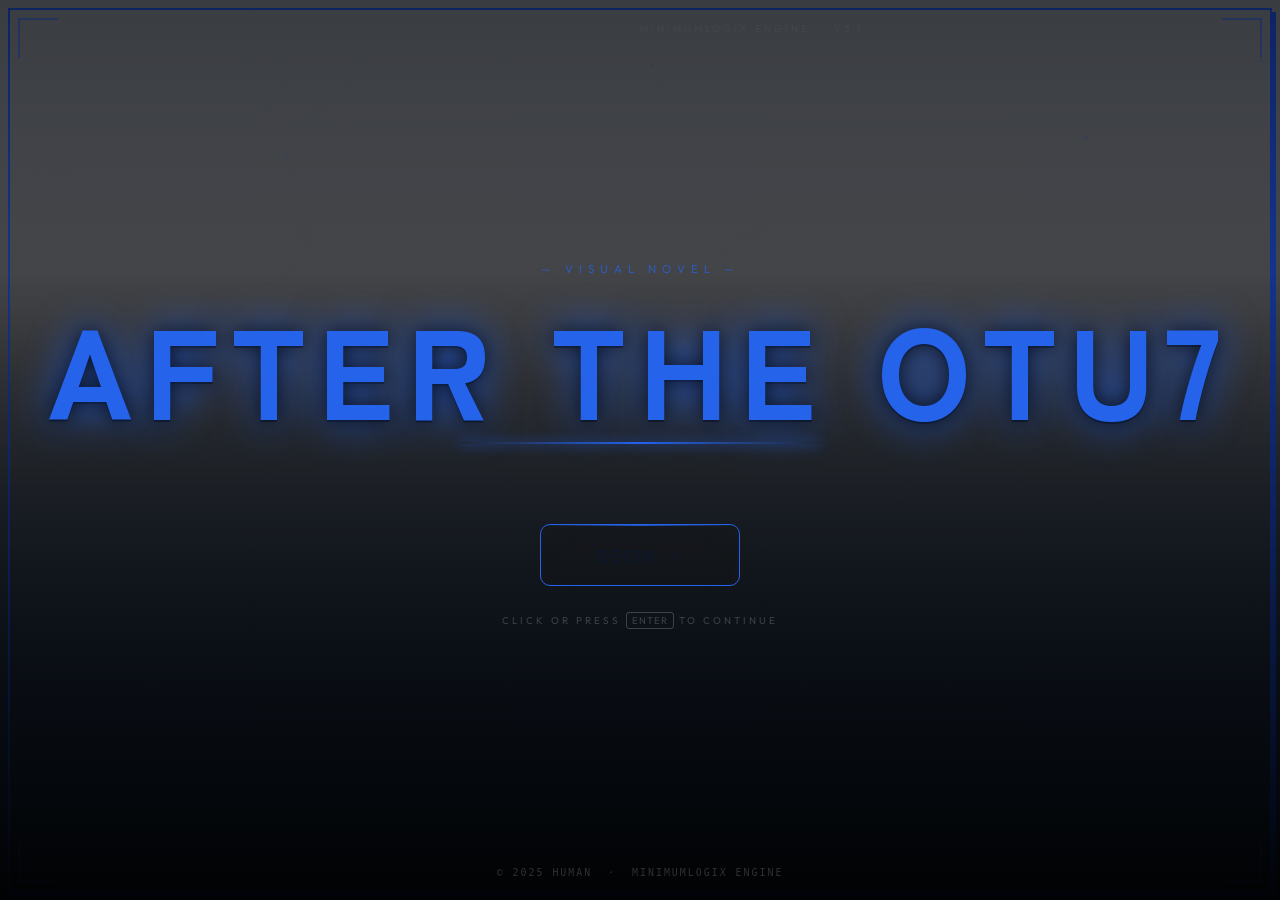
==== index.html @ 7bd54637 "feat: implement ChapterManager for automated scene transitions, theme-aware animations, and asset ca" ====
<!DOCTYPE html>
<html lang="en">

<head>
    <meta charset="UTF-8">
    <meta name="viewport" content="width=device-width, initial-scale=1.0">
    <title>VN Story Engine</title>
    <meta name="description" content="A premium visual novel engine with cinematic storytelling.">
    <link rel="stylesheet" href="css/basestyle.css">
    <link rel="stylesheet" href="css/anime1.css" id="themeStylesheet">
</head>

<body>
    <!-- LOADING SCREEN -->
    <div id="loadingScreen" class="screen loading-screen">
        <!-- Ambient canvas for particles -->
        <canvas id="startParticleCanvas" class="start-particle-canvas"></canvas>

        <!-- Corner brackets decoration -->
        <div class="screen-corner screen-corner--tl"></div>
        <div class="screen-corner screen-corner--tr"></div>
        <div class="screen-corner screen-corner--bl"></div>
        <div class="screen-corner screen-corner--br"></div>

        <!-- Engine version badge -->
        <div class="engine-badge">MINIMUMLOGIX ENGINE &nbsp;·&nbsp; v3.1</div>

        <!-- LOADING STATE -->
        <div class="loader-content" id="loaderContent">
            <div class="loader-logo">
                <svg class="loader-logo-svg" viewBox="0 0 60 60" fill="none" xmlns="http://www.w3.org/2000/svg">
                    <polygon points="30,4 56,18 56,42 30,56 4,42 4,18" stroke="currentColor" stroke-width="1.5" fill="none"/>
                    <polygon points="30,14 46,23 46,37 30,46 14,37 14,23" stroke="currentColor" stroke-width="1" fill="none" opacity="0.4"/>
                    <circle cx="30" cy="30" r="6" fill="currentColor" opacity="0.7"/>
                </svg>
            </div>
            <div class="loader-title" data-text="INITIALIZING">INITIALIZING</div>
            <div class="loader-bar-track">
                <div id="loaderBarFill" class="loader-bar-fill"></div>
            </div>
            <div class="loader-info">
                <span id="loaderPercent" class="loader-percent">0%</span>
                <span id="loaderStatus" class="loader-status">Connecting...</span>
            </div>
        </div>

        <!-- START STATE -->
        <div class="start-content" id="startContent" style="display:none;">
            <div class="start-eyebrow" id="startEyebrow">— VISUAL NOVEL —</div>
            <div class="start-titles">
                <h1 class="start-main-title" id="startMainTitle">STORY TITLE</h1>
                <div class="start-title-deco"></div>
                <h2 class="start-sub-title" id="startSubTitle">STORY SUBTITLE</h2>
            </div>
            <button id="startGameBtn" class="start-btn" aria-label="Start the story">
                <span class="start-btn-text">BEGIN</span>
                <span class="start-btn-arrow">›</span>
            </button>
            <p class="start-hint">CLICK OR PRESS <kbd>ENTER</kbd> TO CONTINUE</p>
            <div class="start-footer">
                <span>© 2025 HUMAN &nbsp;·&nbsp; Minimumlogix Engine</span>
            </div>
        </div>
    </div>


    <!-- MENU ICON -->
    <div id="menuIcon" class="menu-icon">
        <svg xmlns="http://www.w3.org/2000/svg" width="24" height="24" viewBox="0 0 24 24" fill="none"
            stroke="currentColor" stroke-width="2" stroke-linecap="square" stroke-linejoin="miter">
            <rect x="3" y="5"  width="18" height="2" />
            <rect x="3" y="11" width="14" height="2" />
            <rect x="3" y="17" width="10" height="2" />
        </svg>
    </div>

    <!-- MUTE ICON -->
    <div id="muteIcon" class="mute-icon" title="Toggle Pause/Play Audio">
        <svg id="muteIconSvg" xmlns="http://www.w3.org/2000/svg" width="24" height="24" viewBox="0 0 24 24" fill="none"
            stroke="currentColor" stroke-width="2" stroke-linecap="round" stroke-linejoin="round">
            <!-- Speaker body -->
            <polygon points="11 5 6 9 2 9 2 15 6 15 11 19 11 5"/>
            <!-- Sound waves (shown when unmuted) -->
            <g id="soundWaves">
                <path d="M15.54 8.46a5 5 0 0 1 0 7.07"/>
                <path d="M19.07 4.93a10 10 0 0 1 0 14.14"/>
            </g>
            <!-- Mute X (hidden by default) -->
            <g id="muteX" style="display:none">
                <line x1="23" y1="9" x2="17" y2="15"/>
                <line x1="17" y1="9" x2="23" y2="15"/>
            </g>
        </svg>
    </div>

    <!-- MENU OVERLAY -->
    <div class="overlay" id="menuOverlay">
        <div class="overlay-content menu-panel">
            <div class="overlay-header">
                <span data-text="MENU">MENU</span>
                <button class="close-btn" data-close="menuOverlay">
                    <svg xmlns="http://www.w3.org/2000/svg" width="20" height="20" viewBox="0 0 24 24" fill="none"
                        stroke="currentColor" stroke-width="2" stroke-linecap="square" stroke-linejoin="miter">
                        <line x1="5" y1="5" x2="19" y2="19" />
                        <line x1="19" y1="5" x2="5" y2="19" />
                    </svg>
                </button>
            </div>
            <div class="menu-buttons">
                <button id="settingsBtn" class="menu-btn">
                    <svg xmlns="http://www.w3.org/2000/svg" width="20" height="20" viewBox="0 0 24 24" fill="none"
                        stroke="currentColor" stroke-width="2" stroke-linecap="square" stroke-linejoin="miter">
                        <polygon points="12 3 20 7.5 20 16.5 12 21 4 16.5 4 7.5 12 3" />
                        <circle cx="12" cy="12" r="2" />
                    </svg>
                    <span>Settings</span>
                </button>

                <button id="fullscreenBtn" class="menu-btn">
                    <svg xmlns="http://www.w3.org/2000/svg" width="20" height="20" viewBox="0 0 24 24" fill="none"
                        stroke="currentColor" stroke-width="2" stroke-linecap="square" stroke-linejoin="miter">
                        <polyline points="8 4 4 4 4 8" />
                        <polyline points="16 4 20 4 20 8" />
                        <polyline points="8 20 4 20 4 16" />
                        <polyline points="16 20 20 20 20 16" />
                    </svg>
                    <span>Fullscreen</span>
                </button>
            </div>
        </div>
    </div>

    <!-- SETTINGS OVERLAY -->
    <div class="overlay" id="settingsOverlay">
        <div class="overlay-content">
            <div class="overlay-header">
                <span data-text="SETTINGS">SETTINGS</span>
                <button class="close-btn" data-close="settingsOverlay">×</button>
            </div>
            <div class="settings-option">
                <label for="textSpeed">Text Speed:</label>
                <input type="range" id="textSpeed" min="1" max="100" value="50">
            </div>
            <div class="settings-option">
                <label for="autoSpeed">Auto Speed:</label>
                <input type="range" id="autoSpeed" min="1" max="100" value="50">
            </div>
            <div class="settings-option">
                <label for="sfxVolume">SFX Volume:</label>
                <input type="range" id="sfxVolume" min="0" max="100" value="50">
            </div>
            <div class="settings-option">
                <label for="bgmVolume">Music Volume:</label>
                <input type="range" id="bgmVolume" min="0" max="100" value="40">
            </div>
            <div class="settings-option">
                <label for="typingSfxVolume">Typing SFX Volume:</label>
                <input type="range" id="typingSfxVolume" min="0" max="100" value="20">
            </div>
        </div>
    </div>

    <!-- STORY SCREEN -->
    <div class="screen story-container" id="storyScreen" style="display:none;">
        <div id="characterSpriteContainer"></div>

        <!-- CHAPTER TRANSITION OVERLAY -->
        <div id="chapterTransition" class="chapter-transition" style="display:none;"></div>

        <!-- PERSISTENT EFFECT LAYER (Between characters and dialogue) -->
        <div id="persistentEffectLayer" class="persistent-effect-layer"></div>

        <div id="effectOverlay" class="effect-overlay"></div>

        <!-- DIALOGUE CONTAINER -->
        <div class="dialogue-container">
            <div class="dialogue-header">
                <span id="characterName" data-text="NETRUNNER">NETRUNNER</span>
            </div>
            <div class="dialogue-content">
                <p id="typedText"></p>
            </div>
            <div class="dialogue-options" id="dialogueOptions"></div>
        </div>
    </div>

    <!-- OVERLAY CONTAINER -->
    <div id="overlayContainer" class="overlay-container">
        <div class="overlay-content">
            <div class="overlay-header">
                <span id="overlayTitle">Overlay Title</span>
                <button id="closeOverlay" class="close-btn">&times;</button>
            </div>
            <iframe id="overlayFrame"></iframe>
        </div>
    </div>

    <!-- END SCREEN -->
    <div class="screen end-container" id="endScreen" style="display:none;">
        <div class="glass-panel end-glass-panel">
            <h1 class="end-message">The End</h1>
            <p class="end-subtext">What will you do next?</p>
            <div class="end-options" id="endOptions"></div>
        </div>
    </div>



    <!-- SCRIPTS -->
    <script src="js/particles.js"></script>
    <script src="js/effects.js"></script>
    <script src="js/audio.js"></script>
    <script src="js/screen.js"></script>
    <script src="js/script.js"></script>
</body>

</html>
---- css/basestyle.css ----
/* ============================================================
   basestyle.css — LVNE Structural Foundation (v3.1 Enhanced)
   ============================================================
   Layout, positioning, sizing, responsive rules only.
   Visual styling lives in theme CSS files.
   ============================================================ */

/* ── Fallback defaults ── */
:root {
    --font-primary: Arial, sans-serif;
    --font-display: Georgia, serif;
    --color-bg: #222;
    --color-surface: rgba(30, 30, 30, 0.9);
    --color-text: #ddd;
    --color-accent: #6cf;
    --color-accent-alt: #f6c;
    --color-border: #6cf;
    --color-overlay-bg: rgba(0, 0, 0, 0.7);
    --radius-sm: 4px;
    --radius-md: 8px;
    --radius-lg: 16px;
    --transition-speed: 0.3s;
}

/* ── Reset & Global ── */
*,
*::before,
*::after {
    box-sizing: border-box;
}

body,
html {
    margin: 0;
    padding: 0;
    height: 100%;
    font-family: var(--font-primary);
    overflow: hidden;
    background-color: var(--color-bg);
    color: var(--color-text);
    /* AAA text rendering */
    -webkit-font-smoothing: antialiased;
    -moz-osx-font-smoothing: grayscale;
    text-rendering: optimizeLegibility;
}

/* ── Custom Scrollbar ── */
::-webkit-scrollbar {
    width: 4px;
    height: 4px;
}

::-webkit-scrollbar-track {
    background: transparent;
}

::-webkit-scrollbar-thumb {
    background: var(--color-border);
    border-radius: 100px;
    opacity: 0.5;
}

::-webkit-scrollbar-thumb:hover {
    opacity: 1;
}

/* ── Global Keyframe Animations ── */
@keyframes fadeIn {
    from { opacity: 0; }
    to   { opacity: 1; }
}

@keyframes fadeOut {
    from { opacity: 1; }
    to   { opacity: 0; }
}

@keyframes slideUp {
    from { opacity: 0; transform: translateY(20px); }
    to   { opacity: 1; transform: translateY(0); }
}

/* ── Screen System ── */
.screen {
    position: absolute;
    top: 0;
    left: 0;
    width: 100%;
    height: 100%;
    display: none;
}

/* ── Home Screen ── */
.home-container {
    display: flex;
    flex-direction: column;
    justify-content: center;
    align-items: center;
    background-size: cover;
    background-position: center;
    position: relative;
}

.glass-overlay {
    position: absolute;
    top: 0;
    left: 0;
    width: 100%;
    height: 100%;
}

.content {
    position: relative;
    z-index: 1;
    text-align: center;
}

h1 {
    font-family: var(--font-display);
    font-size: 3rem;
    margin-bottom: 2rem;
    color: var(--color-accent);
}

/* ── Buttons ── */
.button {
    font-family: var(--font-display);
    font-size: 1.5rem;
    padding: 1rem 2rem;
    margin: 1rem;
    background-color: var(--color-surface);
    color: var(--color-text);
    border: 2px solid var(--color-border);
    border-radius: var(--radius-sm);
    cursor: pointer;
    transition: all var(--transition-speed) ease;
    position: relative;
    overflow: hidden;
    will-change: transform, box-shadow;
}

.button:hover {
    opacity: 0.9;
}

.home-menu {
    display: flex;
    flex-direction: row;
    align-items: center;
    justify-content: center;
    gap: 2rem;
    margin-top: 2rem;
}

/* ── UI Icons (Menu & Mute) ── */
.menu-icon,
.mute-icon {
    position: fixed;
    top: 10px;
    cursor: pointer;
    z-index: 1000;
    padding: 6px;
    border-radius: var(--radius-sm);
    color: var(--color-accent);
    transition: all var(--transition-speed) ease;
    will-change: transform;
    display: flex;
    align-items: center;
    justify-content: center;
    line-height: 0;
}

.menu-icon { left: 10px; }
.mute-icon { right: 10px; }

.mute-icon.muted {
    opacity: 0.5;
}

/* ── Overlays ── */
.overlay {
    position: absolute;
    top: 0;
    left: 0;
    width: 100%;
    height: 100%;
    background-color: var(--color-overlay-bg);
    display: none;
    justify-content: center;
    align-items: center;
    z-index: 2000;
}

.overlay-content {
    position: relative;
    padding: 20px;
    width: 80%;
    height: 80%;
    margin: 5% auto;
    background-color: var(--color-surface);
    border-radius: var(--radius-md);
    overflow: hidden;
    will-change: transform;
}

.overlay-header {
    background-color: var(--color-surface);
    color: var(--color-accent);
    padding: 10px;
    font-family: var(--font-display);
    font-size: 18px;
    font-weight: bold;
    display: flex;
    justify-content: space-between;
    align-items: center;
}

.close-btn {
    background: none;
    border: none;
    font-size: 24px;
    cursor: pointer;
    color: var(--color-accent);
    transition: all var(--transition-speed) ease;
    will-change: transform;
}

/* ── Settings Controls ── */
.settings-option {
    margin-bottom: 15px;
}

.settings-option label {
    display: block;
    margin-bottom: 5px;
    color: var(--color-text);
    font-family: var(--font-display);
}

input[type="range"] {
    width: 100%;
    height: 10px;
    background: var(--color-surface);
    outline: none;
    border: 1px solid var(--color-border);
    border-radius: var(--radius-sm);
    cursor: pointer;
}

/* ── Character Sprites ── */
#characterSpriteContainer {
    position: absolute;
    top: 0;
    left: 0;
    width: 100%;
    height: 100%;
    clip-path: inset(0 0 calc(37% - 10px) 0);
    z-index: 1;
    pointer-events: none;
}

/* ── Multi-Sprite Mode Group ── */
#characterSpriteContainer.multi-sprite-mode {
    display: flex;
    flex-direction: row;
    justify-content: center;
    align-items: flex-end;
    padding-bottom: 30vh; /* Mimics absolute bottom 30% */
    gap: 3vw;
    box-sizing: border-box;
}

#characterSpriteContainer.multi-sprite-mode .character-sprite {
    position: relative;
    bottom: auto;
    left: auto;
    right: auto;
    transform: none; /* override specific positioned styles */
    max-height: 60vh;
    animation: multiSpriteFadeIn 0.6s cubic-bezier(0.2, 0.8, 0.2, 1) forwards;
}

@keyframes multiSpriteFadeIn {
    from {
        opacity: 0;
        transform: translateY(30px);
    }
    to {
        opacity: 1;
        transform: translateY(0);
    }
}

@media (max-width: 768px) {
    #characterSpriteContainer.multi-sprite-mode {
        flex-direction: column;
        justify-content: flex-end;
        align-items: center;
        gap: 0;
        padding-bottom: 32vh;
    }
    #characterSpriteContainer.multi-sprite-mode .character-sprite {
        max-height: 40vh;
        margin-top: -15vh; /* Reactive staggered vertical stack */
        filter: drop-shadow(0 10px 15px rgba(0,0,0,0.5));
    }
    #characterSpriteContainer.multi-sprite-mode .character-sprite:first-child {
        margin-top: 0;
    }
}

.character-sprite {
    position: absolute;
    bottom: 30%;
    max-height: 65%;
    min-height: 45%;
    display: none;
    opacity: 0;
    transition: opacity 0.5s ease-in-out;
    will-change: transform, opacity;
    /* GPU-accelerated compositing */
    transform: translateZ(0);
    backface-visibility: hidden;
}

.character-sprite.active {
    opacity: 1;
}

.left-sprite {
    left: clamp(3%, 4vw, 6%);
    right: auto;
    transform: none;
}

.left-sprite.active {
    animation: slideInLeft 0.5s ease-out;
}

.right-sprite {
    right: clamp(3%, 4vw, 6%);
    left: auto;
    transform: none;
}

.right-sprite.active {
    animation: slideInRight 0.5s ease-out;
}

.center-sprite,
.middle-sprite {
    left: 50%;
    right: auto;
    transform: translateX(-50%);
}

.center-sprite.active,
.middle-sprite.active {
    animation: slideInCenter 0.5s ease-out;
}

/* ── Story Screen ── */
.story-container {
    position: relative;
    z-index: 2;
}

/* ── Dialogue System ── */
.dialogue-container {
    display: flex;
    flex-direction: column;
    justify-content: space-between;
    width: 98%;
    height: 35%;
    position: fixed;
    bottom: 2%;
    left: 50%;
    transform: translateX(-50%);
    z-index: 3;
    background-color: var(--color-surface);
    border: 2px solid var(--color-border);
    border-radius: var(--radius-md);
    overflow: hidden;
    padding-bottom: 8px;
    will-change: transform;
}

.dialogue-header {
    background-color: var(--color-surface);
    color: var(--color-accent);
    padding: 10px;
    font-family: var(--font-display);
    font-size: 18px;
    font-weight: bold;
    display: flex;
    justify-content: space-between;
    align-items: center;
}

.dialogue-content {
    flex: 1;
    padding: 15px 20px 25px;
    color: var(--color-text);
    font-size: clamp(14px, 4vw, 18px);
    line-height: 1.6;
    overflow-y: auto;
}

#typedText {
    margin: 0;
}

.dialogue-options {
    display: grid;
    grid-template-columns: 1fr auto 1fr;
    align-items: center;
    gap: 10px;
    padding: 6px 16px 12px;
    margin-top: auto;
}

/* ── SVG Navigation Controls ── */
.nav-icon-btn {
    display: flex;
    justify-content: center;
    align-items: center;
    width: 48px;
    height: 48px;
    cursor: pointer;
    background: transparent;
    border: none;
    position: relative;
    padding: 0;
    transition: all var(--transition-speed) ease;
    will-change: transform, opacity;
}

.nav-icon-btn.nav-back { justify-self: start; }
.nav-icon-btn.nav-next-skip { justify-self: end; }

.nav-icon-btn:disabled, .auto-btn:disabled {
    opacity: 0.35 !important;
    pointer-events: none;
    cursor: default;
    color: inherit;
    border-color: inherit;
}

.nav-icon-btn svg {
    width: 24px;
    height: 24px;
    transition: all 0.3s ease;
    flex-shrink: 0;
}

.icon-layer {
    position: absolute;
    inset: 0;
    display: flex;
    justify-content: center;
    align-items: center;
    transition: opacity 0.3s ease, transform 0.3s ease;
}

/* Skip/Next Morphing State */
.show-skip .icon-next { opacity: 0; transform: scale(0.8) translateX(10px); }
.show-skip .icon-skip { opacity: 1; transform: scale(1) translateX(0); }
.show-next .icon-next { opacity: 1; transform: scale(1) translateX(0); }
.show-next .icon-skip { opacity: 0; transform: scale(0.8) translateX(-10px); }

/* Center Auto Button */
.auto-btn {
    justify-self: center;
    font-family: var(--font-display);
    font-size: 0.75rem;
    font-weight: bold;
    padding: 8px 16px;
    border-radius: 100px;
    cursor: pointer;
    background: var(--color-surface);
    color: var(--color-text);
    border: 1px solid var(--color-border);
    transition: all var(--transition-speed) ease;
    will-change: transform;
}



/* ── Effect Overlays ── */
.effect-overlay {
    position: fixed;
    top: 0;
    left: 0;
    width: 100%;
    height: 100%;
    pointer-events: none;
    z-index: 1000;
    display: none;
}

.overlay-container {
    display: none;
    position: fixed;
    top: 0;
    left: 0;
    width: 100vw;
    height: 100vh;
    background-color: rgba(0, 0, 0, 0.7);
    z-index: 9999;
}

#overlayFrame {
    width: 100%;
    height: calc(100% - 40px);
    border: none;
}

/* ── End Screen ── */
.end-container {
    display: flex;
    justify-content: center;
    align-items: center;
    background-color: var(--color-bg);
}

.end-glass-panel {
    background: var(--glass-bg, rgba(255, 255, 255, 0.05));
    backdrop-filter: blur(16px);
    -webkit-backdrop-filter: blur(16px);
    border: 1px solid var(--glass-border, rgba(255, 255, 255, 0.1));
    border-radius: var(--radius-lg);
    padding: 3rem 4rem;
    text-align: center;
    box-shadow: 0 20px 40px rgba(0, 0, 0, 0.4);
    max-width: 90%;
    animation: fadeIn 1s ease-out;
    will-change: transform, opacity;
}

.end-message {
    font-family: var(--font-display);
    font-size: 3rem;
    margin: 0 0 0.5rem 0;
    color: var(--color-accent);
}

.end-subtext {
    font-size: 1.1rem;
    opacity: 0.7;
    margin-bottom: 2.5rem;
}

.end-options {
    display: flex;
    flex-wrap: wrap;
    gap: 1rem;
    justify-content: center;
}

/* ── Chapter Transition ── Professional Implementation ── */
.chapter-transition {
    position: fixed;
    top: 0;
    left: 0;
    width: 100%;
    height: 100%;
    background: var(--color-overlay-bg);
    display: flex;
    align-items: center;
    justify-content: center;
    z-index: 1000;
    opacity: 0;
    pointer-events: none;
}

.chapter-transition.active {
    pointer-events: auto;
}

.chapter-transition-content {
    text-align: center;
    will-change: transform, opacity;
}

.chapter-number {
    font-family: var(--font-display);
    font-size: 5rem;
    font-weight: 900;
    color: var(--color-accent);
    text-shadow: 
        0 0 20px var(--color-accent),
        0 0 40px rgba(108, 204, 255, 0.3);
    margin: 0;
    opacity: 0;
    transform: scale(0.5) translateY(20px);
    animation: chapterNumberEntry 0.6s cubic-bezier(0.34, 1.56, 0.64, 1) 0.2s forwards;
}

.chapter-title {
    font-family: var(--font-display);
    font-size: 2.5rem;
    font-weight: 700;
    color: var(--color-text);
    text-transform: uppercase;
    letter-spacing: 4px;
    margin: 0.5rem 0 0 0;
    opacity: 0;
    transform: translateY(20px);
    animation: chapterTitleEntry 0.6s cubic-bezier(0.34, 1.56, 0.64, 1) 0.4s forwards;
}

.chapter-divider {
    width: 200px;
    height: 2px;
    background: linear-gradient(90deg, transparent, var(--color-accent), transparent);
    margin: 1rem auto 0;
    opacity: 0;
    animation: chapterDividerEntry 0.8s ease-out 0.6s forwards;
}

/* ── Transition Animations ── */
.chapter-transition.fade-in {
    animation: transitionFadeIn 0.8s ease-out forwards;
}

.chapter-transition.fade-out {
    animation: transitionFadeOut 0.8s ease-in forwards;
}

@keyframes transitionFadeIn {
    from {
        opacity: 0;
        backdrop-filter: blur(0px);
    }
    to {
        opacity: 1;
        backdrop-filter: blur(4px);
    }
}

@keyframes transitionFadeOut {
    from {
        opacity: 1;
        backdrop-filter: blur(4px);
    }
    to {
        opacity: 0;
        backdrop-filter: blur(0px);
    }
}

@keyframes chapterNumberEntry {
    from {
        opacity: 0;
        transform: scale(0.5) translateY(20px);
    }
    to {
        opacity: 1;
        transform: scale(1) translateY(0);
    }
}

@keyframes chapterTitleEntry {
    from {
        opacity: 0;
        transform: translateY(20px);
    }
    to {
        opacity: 1;
        transform: translateY(0);
    }
}

@keyframes chapterDividerEntry {
    from {
        opacity: 0;
        width: 0;
    }
    to {
        opacity: 1;
        width: 200px;
    }
}

/* ── Responsive Adjustments ── */
@keyframes slideInLeft {
    from {
        opacity: 0;
        transform: translateX(-20px);
    }
    to {
        opacity: 1;
        transform: translateX(0);
    }
}

@keyframes slideInRight {
    from {
        opacity: 0;
        transform: translateX(20px);
    }
    to {
        opacity: 1;
        transform: translateX(0);
    }
}

@keyframes slideInCenter {
    from {
        opacity: 0;
        transform: translate(-50%, 20px);
    }
    to {
        opacity: 1;
        transform: translate(-50%, 0);
    }
}

@keyframes sprite-breathe {
    0%, 100% { transform: translateY(0); }
    50%       { transform: translateY(-10px); }
}

@keyframes sprite-breathe-center {
    0%, 100% { transform: translate(-50%, 0); }
    50%       { transform: translate(-50%, -10px); }
}

/* ── Responsive ── */
@media (max-width: 768px) {
    h1 { font-size: 2rem; }

    .button {
        font-size: 1.2rem;
        padding: 0.8rem 1.6rem;
    }

    .dialogue-container {
        width: 95%;
        height: 40vh;
        bottom: 1.5%;
    }

    .dialogue-content {
        padding: 12px 15px 23px;
    }

    .dialogue-options { padding: 3px 15px 10px; }
    
    .nav-icon-btn { width: 44px; height: 44px; }
    .auto-btn { font-size: 0.7rem; padding: 6px 14px; }

    .overlay-content {
        width: 90%;
        height: 85%;
    }
}

@media (max-width: 480px) {
    h1 { font-size: 1.8rem; }

    .button {
        font-size: 1rem;
        padding: 0.6rem 1.2rem;
    }

    .home-menu { gap: 1rem; }

    .dialogue-header {
        font-size: 16px;
        padding: 8px;
    }

    .dialogue-container {
        width: 98%;
        height: 45vh;
        bottom: 1%;
    }

    .dialogue-content {
        padding: 10px 12px 20px;
    }

    .dialogue-options {
        padding: 4px 12px 8px;
    }

    .nav-icon-btn { width: 40px; height: 40px; }
    .nav-icon-btn svg { width: 22px; height: 22px; }
    .auto-btn { font-size: 0.65rem; padding: 6px 12px; }
}

@media (max-height: 480px) and (orientation: landscape) {
    h1 {
        font-size: 1.5rem;
        margin-bottom: 0.5rem;
    }

    .button {
        font-size: 0.9rem;
        padding: 0.5rem 1rem;
        margin: 0.3rem;
    }

    .home-menu {
        gap: 0.8rem;
        margin-top: 0.5rem;
    }

    .menu-icon,
    .mute-icon {
        top: 5px;
        padding: 4px;
    }
    .menu-icon { left: 5px; }
    .mute-icon { right: 5px; }

    .menu-icon svg,
    .mute-icon svg { width: 20px; height: 20px; }

    .dialogue-container {
        width: 98%;
        height: 42%;
        bottom: 2%;
    }

    .dialogue-header {
        font-size: 14px;
        padding: 4px 10px;
    }

    .dialogue-content {
        padding: 5px 12px;
        font-size: 13px;
        line-height: 1.4;
    }

    .dialogue-options {
        padding: 4px 10px 6px;
        gap: 12px;
    }
    
    .dialogue-options::-webkit-scrollbar { display: none; }
    
    .nav-icon-btn { width: 36px; height: 36px; }
    .nav-icon-btn svg { width: 18px; height: 18px; }
    .auto-btn { font-size: 0.7rem; padding: 4px 12px; }

    .overlay-content {
        width: 95%;
        height: 90%;
        margin: 2% auto;
        padding: 10px;
    }

    #characterSpriteContainer {
        clip-path: inset(0 0 calc(44% - 10px) 0);
    }
}

/* ── Particle canvas (full bleed, behind everything on loading screen) ── */
.start-particle-canvas {
    position: absolute;
    inset: 0;
    width: 100%;
    height: 100%;
    pointer-events: none;
    z-index: 0;
    opacity: 0.35;
}

/* ── Corner bracket decorations ── */
.screen-corner {
    position: absolute;
    width: 40px;
    height: 40px;
    z-index: 5;
    pointer-events: none;
    opacity: 0.6;
    transition: opacity 0.4s ease;
}

.loading-screen:hover .screen-corner { opacity: 1; }

.screen-corner--tl {
    top: 18px; left: 18px;
    border-top: 2px solid var(--color-accent);
    border-left: 2px solid var(--color-accent);
    animation: corner-fade-in 1.2s ease 0.2s both;
}
.screen-corner--tr {
    top: 18px; right: 18px;
    border-top: 2px solid var(--color-accent);
    border-right: 2px solid var(--color-accent);
    animation: corner-fade-in 1.2s ease 0.35s both;
}
.screen-corner--bl {
    bottom: 18px; left: 18px;
    border-bottom: 2px solid var(--color-accent);
    border-left: 2px solid var(--color-accent);
    animation: corner-fade-in 1.2s ease 0.5s both;
}
.screen-corner--br {
    bottom: 18px; right: 18px;
    border-bottom: 2px solid var(--color-accent);
    border-right: 2px solid var(--color-accent);
    animation: corner-fade-in 1.2s ease 0.65s both;
}

@keyframes corner-fade-in {
    from { opacity: 0; transform: scale(0.7); }
    to   { opacity: 0.6; transform: scale(1); }
}

/* ── Engine version badge (top-center) ── */
.engine-badge {
    position: absolute;
    top: 22px;
    left: 50%;
    transform: translateX(-50%);
    font-family: var(--font-primary);
    font-size: 0.62rem;
    letter-spacing: 3px;
    color: rgba(255,255,255,0.2);
    text-transform: uppercase;
    z-index: 6;
    white-space: nowrap;
    pointer-events: none;
    animation: corner-fade-in 1.4s ease 0.8s both;
}

/* ── Loader Logo (hex / hexagon SVG icon) ── */
.loader-logo {
    display: flex;
    justify-content: center;
    margin-bottom: 0.5rem;
}

.loader-logo-svg {
    width: 56px;
    height: 56px;
    color: var(--color-accent);
    filter: drop-shadow(0 0 8px var(--color-accent));
    animation: logo-spin 8s linear infinite, logo-glow-pulse 2.5s ease-in-out infinite;
}

@keyframes logo-spin {
    0%   { transform: rotate(0deg); }
    100% { transform: rotate(360deg); }
}

@keyframes logo-glow-pulse {
    0%, 100% { filter: drop-shadow(0 0 6px var(--color-accent)); }
    50%       { filter: drop-shadow(0 0 18px var(--color-accent)) drop-shadow(0 0 40px var(--color-accent-alt, rgba(246,204,0,0.3))); }
}

/* ── Cinematic Start Menu Overhaul ── */
.start-content {
    flex-direction: column;
    justify-content: center;
    align-items: center;
    width: 100%;
    height: 100%;
    position: absolute;
    top: 0;
    left: 0;
    background: linear-gradient(
        to top,
        rgba(0,0,0,0.97) 0%,
        rgba(0,0,0,0.6) 40%,
        rgba(0,0,0,0.35) 70%,
        rgba(0,0,0,0.55) 100%
    );
    z-index: 10;
    animation: fadeIn 0.8s ease-out;
    gap: 0;
}

/* ── Eye-brow label (above title) ── */
.start-eyebrow {
    font-family: var(--font-primary);
    font-size: 0.72rem;
    letter-spacing: 6px;
    color: var(--color-accent);
    text-transform: uppercase;
    opacity: 0.7;
    margin-bottom: 1.6rem;
    animation: eyebrow-slide-in 0.9s cubic-bezier(0.2, 0.8, 0.2, 1) 0.1s both;
}

@keyframes eyebrow-slide-in {
    from { opacity: 0; transform: translateY(-12px) letterSpacing(2px); }
    to   { opacity: 0.7; transform: translateY(0); }
}

.start-titles {
    text-align: center;
    margin-bottom: 4rem;
}

.start-main-title {
    font-family: var(--font-display);
    font-size: clamp(3rem, 10vw, 8rem);
    font-weight: 900;
    color: var(--color-accent);
    text-transform: uppercase;
    letter-spacing: 0.1em;
    margin: 0 0 0.6rem 0;
    line-height: 1;
    text-shadow:
        0 0 20px rgba(0,0,0,0.8),
        0 0 40px var(--color-accent),
        0 2px 0 rgba(0,0,0,0.5);
    animation: title-reveal 1s cubic-bezier(0.2, 0.8, 0.2, 1) 0.2s both;
    will-change: transform, opacity;
}

@keyframes title-reveal {
    from {
        opacity: 0;
        transform: translateY(20px) scale(0.97);
        letter-spacing: 0.3em;
    }
    to {
        opacity: 1;
        transform: translateY(0) scale(1);
        letter-spacing: 0.1em;
    }
}

/* ── Decorative divider under main title ── */
.start-title-deco {
    width: 0;
    height: 2px;
    background: linear-gradient(90deg, transparent, var(--color-accent), transparent);
    margin: 0.8rem auto 1rem;
    animation: deco-expand 1s ease-out 0.7s both;
    box-shadow: 0 0 12px var(--color-accent);
}

@keyframes deco-expand {
    from { width: 0; opacity: 0; }
    to   { width: clamp(160px, 40%, 360px); opacity: 1; }
}

.start-sub-title {
    font-family: var(--font-primary);
    font-size: clamp(0.75rem, 2.2vw, 1.2rem);
    color: var(--color-text);
    text-transform: uppercase;
    letter-spacing: 0.5em;
    margin: 0;
    opacity: 0;
    text-shadow: 0 4px 10px rgba(0,0,0,0.9);
    animation: subtitle-reveal 0.8s ease-out 1s forwards;
}

@keyframes subtitle-reveal {
    from { opacity: 0; transform: translateY(8px); }
    to   { opacity: 0.65; transform: translateY(0); }
}

/* ── Start Button ── */
.start-btn {
    position: relative;
    display: inline-flex;
    align-items: center;
    gap: 1rem;
    padding: 1.1rem 3.5rem;
    font-family: var(--font-display);
    font-size: 1.1rem;
    font-weight: 700;
    letter-spacing: 2px;
    color: var(--color-text);
    background: rgba(20, 20, 20, 0.35);
    border: 1px solid var(--color-accent);
    border-radius: var(--radius-sm);
    cursor: pointer;
    overflow: hidden;
    backdrop-filter: blur(12px);
    -webkit-backdrop-filter: blur(12px);
    box-shadow:
        0 0 0 0 transparent,
        inset 0 0 20px rgba(255,255,255,0.02);
    animation: start-btn-breathe 3s ease-in-out infinite 1.5s;
    transition: transform 0.3s ease, box-shadow 0.3s ease, background 0.3s ease;
    will-change: transform, box-shadow;
    opacity: 0;
    animation: start-btn-appear 0.6s ease-out 1.2s forwards, start-btn-breathe 3s ease-in-out 2s infinite;
}

.start-btn-text {
    position: relative;
    z-index: 1;
    text-transform: uppercase;
}

.start-btn-arrow {
    font-size: 1.4rem;
    line-height: 1;
    position: relative;
    z-index: 1;
    transition: transform 0.3s ease;
}

/* Shine sweep */
.start-btn::before {
    content: '';
    position: absolute;
    top: 0;
    left: -120%;
    width: 80%;
    height: 100%;
    background: linear-gradient(90deg, transparent, rgba(255,255,255,0.15), transparent);
    transition: left 0.55s ease;
    z-index: 0;
    pointer-events: none;
}

/* Top accent line */
.start-btn::after {
    content: '';
    position: absolute;
    top: 0;
    left: 0;
    right: 0;
    height: 1px;
    background: linear-gradient(90deg, transparent, var(--color-accent), transparent);
    opacity: 0.8;
    pointer-events: none;
}

.start-btn:hover {
    animation-play-state: paused;
    transform: translateY(-4px) scale(1.03);
    opacity: 1;
    box-shadow:
        0 0 30px var(--color-accent),
        0 12px 40px rgba(0,0,0,0.4),
        inset 0 0 20px rgba(255,255,255,0.04);
    color: #fff;
    border-color: var(--color-accent);
    background: rgba(20, 20, 20, 0.6);
}

.start-btn:hover::before {
    left: 140%;
}

.start-btn:hover .start-btn-arrow {
    transform: translateX(4px);
}

.start-btn:active {
    transform: translateY(0) scale(0.99);
}

@keyframes start-btn-appear {
    from { opacity: 0; transform: translateY(14px); }
    to   { opacity: 1; transform: translateY(0); }
}

@keyframes start-btn-breathe {
    0%, 100% { box-shadow: 0 0 8px rgba(0,0,0,0.3), inset 0 0 15px rgba(255,255,255,0.02); }
    50% {
        box-shadow:
            0 0 25px var(--color-accent),
            0 8px 30px rgba(0,0,0,0.4),
            inset 0 0 20px rgba(255,255,255,0.03);
    }
}

/* ── Start hint text ── */
.start-hint {
    margin-top: 1.6rem;
    font-family: var(--font-primary);
    font-size: 0.62rem;
    letter-spacing: 3px;
    text-transform: uppercase;
    color: rgba(255,255,255,0.2);
    animation: start-hint-pulse 2.5s ease-in-out 2.5s infinite;
    pointer-events: none;
}

.start-hint kbd {
    display: inline-block;
    padding: 0 5px;
    border: 1px solid rgba(255,255,255,0.2);
    border-radius: 3px;
    font-family: var(--font-primary);
    font-size: 0.6rem;
    letter-spacing: 1px;
    line-height: 1.6;
}

@keyframes start-hint-pulse {
    0%, 100% { opacity: 0.3; }
    50%       { opacity: 0.7; }
}

.start-footer {
    position: absolute;
    bottom: 22px;
    left: 0;
    width: 100%;
    display: flex;
    justify-content: center;
    align-items: center;
    font-size: 0.62rem;
    color: rgba(255,255,255,0.18);
    font-family: monospace;
    letter-spacing: 2px;
    text-transform: uppercase;
}

@keyframes titleFloat {
    0%, 100% { transform: translateY(0); }
    50% { transform: translateY(-10px); }
}

@media (max-width: 768px) {
    .start-footer {
        bottom: 16px;
    }

    .start-main-title {
        font-size: clamp(2.2rem, 9vw, 5rem);
    }

    .start-btn {
        padding: 1rem 2.5rem;
        font-size: 0.9rem;
    }
}

/* ============================================================ */
/* EFFECTS ENGINE STYLES (Macros and Layers)                      */
/* ============================================================ */

/* ── Persistent Effect Layer (GIF Method) ── */
.persistent-effect-layer {
    position: absolute;
    top: 0;
    left: 0;
    width: 100%;
    height: 100%;
    z-index: 1; /* Above background, below sprites and dialogue */
    pointer-events: none;
    display: none; /* Managed by JS */
}

.persistent-effect-img {
    width: 100%;
    height: 100%;
    object-fit: cover;
    opacity: 0.6; /* Subtle transparency default */
    mix-blend-mode: screen; /* Usually good for effects, can be overridden */
}

/* ── Macro Effects (Short-Term) ── */
.shake-effect {
    animation: effectShake 0.5s cubic-bezier(.36,.07,.19,.97) both;
    transform: translate3d(0, 0, 0);
    backface-visibility: hidden;
    perspective: 1000px;
}

@keyframes effectShake {
    10%, 90% { transform: translate3d(-5px, 0, 0) rotate(-1deg); }
    20%, 80% { transform: translate3d(10px, 0, 0) rotate(1deg); }
    30%, 50%, 70% { transform: translate3d(-15px, 5px, 0) rotate(-2deg); }
    40%, 60% { transform: translate3d(15px, -5px, 0) rotate(2deg); }
}

.glitch-effect {
    animation: effectGlitch 1.5s linear infinite;
    position: relative;
}

@keyframes effectGlitch {
    2%, 64% { transform: translate(2px,0) skew(0deg); }
    4%, 60% { transform: translate(-2px,0) skew(0deg); }
    62% { transform: translate(0,0) skew(5deg); }
}

.glitch-effect::before,
.glitch-effect::after {
    content: "";
    position: fixed;
    top: 0;
    left: 0;
    width: 100%;
    height: 100%;
    background: inherit;
    opacity: 0.5;
    pointer-events: none;
    z-index: 9999;
}

.glitch-effect::before {
    left: 2px;
    text-shadow: -1px 0 red;
    clip: rect(44px, 450px, 56px, 0);
    animation: effectGlitchAnim 5s infinite linear alternate-reverse;
}

.glitch-effect::after {
    left: -2px;
    text-shadow: -1px 0 blue;
    clip: rect(44px, 450px, 56px, 0);
    animation: effectGlitchAnim2 5s infinite linear alternate-reverse;
}

@keyframes effectGlitchAnim {
    0% { clip: rect(70px, 9999px, 78px, 0); }
    20% { clip: rect(10px, 9999px, 12px, 0); }
    40% { clip: rect(42px, 9999px, 45px, 0); }
    60% { clip: rect(80px, 9999px, 83px, 0); }
    80% { clip: rect(15px, 9999px, 18px, 0); }
    100% { clip: rect(90px, 9999px, 92px, 0); }
}
@keyframes effectGlitchAnim2 {
    0% { clip: rect(20px, 9999px, 22px, 0); }
    20% { clip: rect(50px, 9999px, 53px, 0); }
    40% { clip: rect(12px, 9999px, 15px, 0); }
    60% { clip: rect(70px, 9999px, 72px, 0); }
    80% { clip: rect(8px, 9999px, 10px, 0); }
    100% { clip: rect(60px, 9999px, 62px, 0); }
}

.flash-effect::after {
    content: "";
    position: fixed;
    top: 0;
    left: 0;
    width: 100vw;
    height: 100vh;
    background-color: transparent;
    z-index: 9999;
    pointer-events: none;
    animation: effectFlash 0.15s ease-out both;
}

@keyframes effectFlash {
    0% { background-color: rgba(255, 255, 255, 0); }
    50% { background-color: rgba(255, 255, 255, 0.9); }
    100% { background-color: rgba(255, 255, 255, 0); }
}

/* ── Blink Effect ── */
.blink-effect::after,
.blink-effect::before {
    content: "";
    position: fixed;
    left: 0;
    width: 100vw;
    height: 50vh;
    background-color: black;
    z-index: 9999;
    pointer-events: none;
}
.blink-effect::before { top: 0; transform-origin: top; animation: blinkTop 1.2s ease-in-out both; }
.blink-effect::after { bottom: 0; transform-origin: bottom; animation: blinkBottom 1.2s ease-in-out both; }

@keyframes blinkTop {
    0% { transform: scaleY(0); }
    30% { transform: scaleY(1); }
    40% { transform: scaleY(1); }
    100% { transform: scaleY(0); }
}
@keyframes blinkBottom {
    0% { transform: scaleY(0); }
    30% { transform: scaleY(1); }
    40% { transform: scaleY(1); }
    100% { transform: scaleY(0); }
}

/* ── Electrocuted Effect ── */
.electricuted-effect::after {
    content: "";
    position: fixed;
    top: 0; left: 0; width: 100vw; height: 100vh;
    background-color: rgba(0, 200, 255, 0.4);
    z-index: 9998;
    pointer-events: none;
    animation: electricFlash 0.15s infinite alternate;
}
@keyframes electricFlash {
    0% { opacity: 0; }
    100% { opacity: 1; backdrop-filter: invert(1) hue-rotate(180deg); -webkit-backdrop-filter: invert(1) hue-rotate(180deg); }
}
.electricuted-effect {
    animation: effectElectroJitter 0.1s infinite;
}
@keyframes effectElectroJitter {
    0% { transform: translate(3px, 1px) rotate(0deg); }
    25% { transform: translate(-3px, -2px) rotate(1deg); }
    50% { transform: translate(1px, 3px) rotate(-1deg); }
    75% { transform: translate(-1px, -1px) rotate(1deg); }
    100% { transform: translate(3px, 1px) rotate(0deg); }
}

/* ── Shadows Effect ── */
.shadows-effect .character-sprite.active {
    animation: shadowReveal 2s ease-out forwards !important;
}

@keyframes shadowReveal {
    0% {
        filter: brightness(0) blur(4px);
        opacity: 0;
    }
    30% {
        filter: brightness(0) blur(2px);
        opacity: 1;
    }
    100% {
        filter: brightness(1) blur(0px);
        opacity: 1;
    }
}
---- css/anime1.css ----
/* ============================================================
   anime1.css — LVNE Anime Magazine Theme (v3.1 — AAA Overhaul)
   ============================================================
   Pop-art magazine aesthetic. Solid offset shadows (sticker
   cutout style). Halftone dot + grid paper texture everywhere.
   Extreme spring cubic-bezier bounce animations.
   ============================================================ */
@import url('https://fonts.googleapis.com/css2?family=Outfit:wght@300;400;500;600;700;800&family=Zen+Kaku+Gothic+New:wght@400;500;700&display=swap');

:root {
    --font-primary: 'Outfit', sans-serif;
    --font-display: 'Zen Kaku Gothic New', sans-serif;
    --color-bg: #f0f4ff;
    --color-surface: rgba(255, 255, 255, 0.96);
    --color-text: #0f172a;
    --color-accent: #2563eb;
    --color-accent-alt: #3b82f6;
    --color-border: rgba(37, 99, 235, 0.25);
    --color-overlay-bg: rgba(240, 244, 255, 0.92);
    --color-muted: #94a3b8;
    --radius-sm: 10px;
    --radius-md: 14px;
    --radius-lg: 20px;
    --transition-speed: 0.22s;

    --blue-50: #eff6ff;
    --blue-100: #dbeafe;
    --blue-200: #bfdbfe;
    --blue-500: #3b82f6;
    --blue-600: #2563eb;
    --blue-700: #1d4ed8;
    --blue-900: #1e3a5f;
    --pop-shadow: 4px 4px 0px var(--blue-700);
    --pop-shadow-lg: 5px 5px 0px var(--blue-700);
}

/* ===== BODY ===== */
body {
    background-color: var(--color-bg);
    color: var(--color-text);
    font-family: var(--font-primary);
    /* Halftone dot + grid paper layered texture */
    background-image:
        radial-gradient(circle, rgba(37,99,235,0.07) 1px, transparent 1px),
        linear-gradient(rgba(37,99,235,0.045) 1px, transparent 1px),
        linear-gradient(90deg, rgba(37,99,235,0.045) 1px, transparent 1px);
    background-size:
        12px 12px,
        24px 24px,
        24px 24px;
    background-position:
        6px 6px,
        0 0,
        0 0;
}

/* ===== LOADING SCREEN ===== */
.loading-screen {
    display: flex;
    align-items: flex-end;
    justify-content: center;
    background-color: var(--color-bg);
    background-size: cover;
    background-position: center;
    padding-bottom: 60px;
    z-index: 9999;
    position: fixed;
    inset: 0;
    transition: opacity 0.5s ease, transform 0.5s ease;
}

.loading-screen.fade-out {
    opacity: 0;
    transform: scale(1.04);
    pointer-events: none;
}

/* Pop-art border overlay */
.loading-screen::before {
    content: '';
    position: absolute;
    inset: 8px;
    border: 2px solid var(--blue-700);
    box-shadow: 4px 4px 0 var(--blue-700);
    pointer-events: none;
    z-index: 3;
}

.loading-screen::after {
    content: '';
    position: absolute;
    inset: 0;
    background: linear-gradient(to top,
        rgba(30, 58, 95, 0.96) 0%,
        rgba(30, 58, 95, 0.45) 35%,
        transparent 65%,
        rgba(30, 58, 95, 0.15) 100%);
    pointer-events: none;
    z-index: 1;
}

.loader-content {
    display: flex;
    flex-direction: column;
    align-items: center;
    gap: 20px;
    width: 75%;
    max-width: 600px;
    position: relative;
    z-index: 4;
}

.loader-title {
    font-family: var(--font-display);
    font-size: 1.2rem;
    font-weight: 700;
    letter-spacing: 8px;
    color: #fff;
    text-transform: uppercase;
    /* Pop-art offset text shadow */
    text-shadow: 2px 2px 0px var(--blue-700), 4px 4px 0px rgba(0,0,0,0.2);
}

.loader-title::before,
.loader-title::after { display: none; }

.loader-bar-track {
    width: 100%;
    height: 8px;
    background: rgba(255,255,255,0.2);
    border: 2px solid #fff;
    border-radius: 0;
    overflow: hidden;
    /* Pop-art box shadow */
    box-shadow: 2px 2px 0px var(--blue-700);
}

.loader-bar-fill {
    height: 100%;
    width: 0%;
    background: linear-gradient(90deg, #fff, var(--blue-200), #fff);
    background-size: 200% 100%;
    animation: shimmer-bar 1.5s linear infinite;
    transition: width 0.3s ease;
    position: relative;
}

.loader-bar-fill::after { display: none; }

@keyframes shimmer-bar {
    0%   { background-position: 200% 0; }
    100% { background-position: -200% 0; }
}

.loader-info {
    display: flex;
    justify-content: space-between;
    width: 100%;
    font-family: var(--font-display);
    font-size: 0.7rem;
    color: rgba(255,255,255,0.55);
    letter-spacing: 1px;
}

.loader-percent {
    font-family: var(--font-display);
    font-size: 0.85rem;
    font-weight: 700;
    color: #fff;
    text-shadow: 2px 2px 0 var(--blue-700);
}

.loader-status {
    letter-spacing: 1px;
    font-weight: 300;
}

/* ===== H1 ===== */
h1 {
    font-family: var(--font-display);
    font-weight: 700;
    color: var(--blue-600);
    text-shadow: 3px 3px 0px var(--blue-700);
    animation: none;
    letter-spacing: 2px;
}

/* ===== GLASS OVERLAY ===== */
.glass-overlay {
    background-color: rgba(240,244,255,0.4);
    backdrop-filter: blur(6px);
    -webkit-backdrop-filter: blur(6px);
}

/* ===== BUTTONS ===== */
.button {
    font-family: var(--font-display);
    font-weight: 700;
    background: #fff;
    border: 2px solid var(--blue-700);
    color: var(--blue-700);
    border-radius: var(--radius-md);
    box-shadow: var(--pop-shadow);
    transition: all 0.15s ease;
    will-change: transform, box-shadow;
}

.button:hover {
    background: var(--blue-600);
    color: #fff;
    transform: translate(-2px, -2px);
    box-shadow: 6px 6px 0px var(--blue-700);
}

.button:active {
    transform: translate(2px, 2px);
    box-shadow: 1px 1px 0px var(--blue-700);
}

/* ===== STORY SCREEN ===== */
.story-container {
    background-size: cover;
    background-position: center;
    background-repeat: no-repeat;
    background-attachment: fixed;
}

/* ===== DIALOGUE ===== */
.dialogue-container {
    /* Grid paper + halftone combo */
    background:
        radial-gradient(circle, rgba(37,99,235,0.06) 1px, transparent 1px),
        repeating-linear-gradient(0deg, transparent, transparent 23px, rgba(37,99,235,0.07) 23px, rgba(37,99,235,0.07) 24px),
        repeating-linear-gradient(90deg, transparent, transparent 23px, rgba(37,99,235,0.04) 23px, rgba(37,99,235,0.04) 24px),
        rgba(255,255,255,0.94);
    background-size: 12px 12px, 100% 100%, 100% 100%, 100% 100%;
    background-position: 6px 6px, 0 0, 0 0, 0 0;
    backdrop-filter: blur(16px) saturate(1.5);
    -webkit-backdrop-filter: blur(16px) saturate(1.5);
    border: 2px solid var(--blue-700);
    border-top: 4px solid var(--blue-600);
    border-radius: var(--radius-lg) var(--radius-lg) 0 0;
    box-shadow:
        -4px -4px 0px var(--blue-700),
        0 -8px 30px rgba(37,99,235,0.1);
}

.dialogue-header {
    background: transparent;
    border-bottom: 2px dashed rgba(37,99,235,0.15);
    padding: 10px 14px;
}

#characterName {
    font-family: var(--font-display);
    font-weight: 800;
    color: #fff;
    background: linear-gradient(135deg, rgba(59,130,246,0.95), rgba(37,99,235,0.95));
    padding: 6px 20px;
    border-radius: 999px;
    font-size: 1.15rem;
    letter-spacing: 2px;
    display: inline-block;
    border: 1px solid rgba(37,99,235,0.5);
    box-shadow: 0 10px 30px rgba(37,99,235,0.2);
    text-transform: uppercase;
}

#typedText {
    font-family: 'Zen Kaku Gothic New', sans-serif;
    font-size: 1rem;
    line-height: 1.9;
    color: #0f172a;
    letter-spacing: 0.02em;
    text-shadow: 0 0 4px rgba(37,99,235,0.14);
    word-break: break-word;
}

.dialogue-content {
    color: var(--color-text);
    font-size: 1rem;
    line-height: 1.9;
    font-weight: 500;
    text-shadow: 0 0 2px rgba(255,255,255,0.08);
    letter-spacing: 0.01em;
    padding-bottom: 10px;
}

.dialogue-container {
    background:
        radial-gradient(circle, rgba(37,99,235,0.05) 1px, transparent 1px),
        repeating-linear-gradient(0deg, transparent, transparent 23px, rgba(37,99,235,0.07) 23px, rgba(37,99,235,0.07) 24px),
        repeating-linear-gradient(90deg, transparent, transparent 23px, rgba(37,99,235,0.04) 23px, rgba(37,99,235,0.04) 24px),
        linear-gradient(180deg, rgba(255,255,255,0.96) 0%, rgba(241,245,255,0.92) 100%);
    border: 2px solid rgba(37,99,235,0.35);
    border-top: 5px solid rgba(59,130,246,0.8);
    box-shadow:
        -4px -4px 0px rgba(37,99,235,0.14),
        0 -8px 40px rgba(37,99,235,0.08);
}


/* ===== OPTION BUTTONS & NAVIGATION ===== */
.option-btn, .nav-icon-btn, .auto-btn {
    font-family: var(--font-display);
    font-size: 0.82rem;
    font-weight: 700;
    background: var(--blue-50);
    border: 2px solid var(--blue-700);
    color: var(--blue-700);
    padding: 8px 20px;
    border-radius: 100px;
    box-shadow: var(--pop-shadow);
    transition: all 0.15s ease;
    position: relative; overflow: hidden;
}

.option-btn:hover, .nav-icon-btn:hover, .auto-btn:hover, .auto-btn.auto-active {
    background: var(--blue-600);
    color: #fff;
    transform: translate(-2px, -2px);
    box-shadow: 6px 6px 0px var(--blue-700);
}

.option-btn:active, .nav-icon-btn:active, .auto-btn:active {
    transform: translate(2px, 2px);
    box-shadow: 1px 1px 0px var(--blue-700);
}

/* ===== MENU ICON & MUTE ICON ===== */
.menu-icon, .mute-icon {
    color: var(--blue-600);
    transition: all var(--transition-speed) ease;
    background: rgba(255,255,255,0.85);
    border: 2px solid var(--blue-700);
    border-radius: var(--radius-sm);
    box-shadow: 2px 2px 0 var(--blue-700);
}

.menu-icon:hover, .mute-icon:hover {
    background: var(--blue-600);
    color: #fff;
    transform: translate(-1px, -1px);
    box-shadow: 3px 3px 0 var(--blue-700);
}

/* ===== OVERLAYS ===== */
.overlay {
    background-color: var(--color-overlay-bg);
    backdrop-filter: blur(12px);
    -webkit-backdrop-filter: blur(12px);
    opacity: 0; pointer-events: none;
    transition: opacity 0.25s ease;
}

.overlay.show { opacity: 1; pointer-events: auto; }

.overlay-content {
    background: #fff;
    border: 2px solid var(--blue-700);
    border-radius: var(--radius-lg);
    box-shadow: var(--pop-shadow-lg), 0 20px 60px rgba(37,99,235,0.12);
    transform: scale(0.92) translateY(20px) rotate(-0.5deg);
    transition: transform 0.4s cubic-bezier(0.34, 1.56, 0.64, 1);
}

.overlay.show .overlay-content {
    transform: scale(1) translateY(0) rotate(0deg);
}

.overlay-header {
    color: var(--blue-700);
    font-family: var(--font-display);
    font-weight: 700;
    letter-spacing: 2px;
    font-size: 0.9rem;
    border-bottom: 2px dashed var(--blue-200);
}

.close-btn {
    color: var(--color-muted);
    transition: all var(--transition-speed) ease;
}

.close-btn:hover {
    color: var(--blue-600);
    transform: rotate(90deg) scale(1.2);
}

/* ===== SETTINGS ===== */
.settings-option {
    margin-bottom: 16px;
    padding: 12px 14px;
    background: var(--blue-50);
    border: 2px solid var(--blue-200);
    border-left: 4px solid var(--blue-500);
    border-radius: 0 var(--radius-sm) var(--radius-sm) 0;
    box-shadow: 2px 2px 0 rgba(37,99,235,0.15);
}

.settings-option label {
    color: var(--blue-900);
    font-family: var(--font-display);
    font-weight: 700;
    letter-spacing: 1px;
    font-size: 0.8rem;
    margin-bottom: 10px;
    display: block;
}

input[type="range"] {
    -webkit-appearance: none; appearance: none;
    width: 100%; height: 6px;
    background: var(--blue-200);
    border: 2px solid var(--blue-700);
    border-radius: 100px; outline: none;
}

input[type="range"]::-webkit-slider-thumb {
    -webkit-appearance: none;
    width: 18px; height: 18px;
    border-radius: 50%;
    background: var(--blue-600);
    border: 2px solid var(--blue-700);
    cursor: pointer;
    box-shadow: 2px 2px 0 var(--blue-700);
    transition: transform 0.15s ease;
}

input[type="range"]::-webkit-slider-thumb:hover { transform: scale(1.3); }

input[type="range"]::-moz-range-thumb {
    width: 18px; height: 18px;
    background: var(--blue-600);
    border: 2px solid var(--blue-700); border-radius: 50%; cursor: pointer;
}

/* ===== MENU PANEL ===== */
.menu-panel {
    width: 360px;
    height: auto;
    max-height: 80vh;
    padding: 0;
    display: flex;
    flex-direction: column;
    border-radius: var(--radius-lg);
    overflow: hidden;
}

.menu-buttons {
    display: flex;
    flex-direction: column;
    gap: 6px;
    padding: 10px;
}

.menu-btn {
    display: flex;
    align-items: center;
    gap: 12px;
    width: 100%;
    padding: 12px 16px;
    background: transparent;
    border: 2px solid transparent;
    border-radius: var(--radius-sm);
    color: var(--color-text);
    font-family: var(--font-display);
    font-size: 0.84rem;
    font-weight: 600;
    letter-spacing: 1px;
    cursor: pointer;
    transition: all 0.15s ease;
    position: relative; overflow: hidden;
}

.menu-btn svg { flex-shrink: 0; stroke: var(--blue-500); transition: all 0.15s ease; }
.menu-btn span { opacity: 0.75; }
.menu-btn::before { display: none; }

.menu-btn:hover {
    background: var(--blue-50);
    border-color: var(--blue-700);
    color: var(--blue-700);
    box-shadow: 2px 2px 0 var(--blue-700);
    transform: translate(-1px, -1px);
}

.menu-btn:hover svg { stroke: var(--blue-700); transform: scale(1.15); }
.menu-btn:hover span { opacity: 1; }
.menu-btn:last-child { border-bottom: none; }

/* ===== END SCREEN ===== */
.end-glass-panel {
    background: rgba(255,255,255,0.97);
    backdrop-filter: blur(16px);
    -webkit-backdrop-filter: blur(16px);
    border: 3px solid var(--blue-700);
    border-radius: var(--radius-lg);
    box-shadow: var(--pop-shadow-lg), 0 20px 60px rgba(37,99,235,0.12);
    padding: 3rem 4rem;
}

.end-message {
    font-family: var(--font-display);
    font-weight: 700;
    font-size: 2.5rem;
    color: var(--blue-600);
    text-shadow: 3px 3px 0 var(--blue-700);
    animation: none;
    letter-spacing: 2px;
}

.end-subtext {
    font-family: var(--font-primary);
    font-size: 1rem;
    font-weight: 300;
    color: var(--color-muted);
    opacity: 1;
}

/* ===== CHARACTER SPRITES ===== */
.character-sprite {
    filter: drop-shadow(3px 3px 0px rgba(37,99,235,0.2)) drop-shadow(0 4px 14px rgba(0,0,0,0.12));
}

/* Extreme spring bounce animations */
.left-sprite.active {
    animation: spring-left 0.6s cubic-bezier(0.34, 1.72, 0.64, 1);
}

.right-sprite.active {
    animation: spring-right 0.6s cubic-bezier(0.34, 1.72, 0.64, 1);
}

.center-sprite.active {
    animation: spring-center 0.6s cubic-bezier(0.34, 1.72, 0.64, 1);
}

@keyframes spring-left {
    from { opacity: 0; transform: translateX(-50px) scale(0.85); }
    to   { opacity: 1; transform: translateX(0) scale(1); }
}

@keyframes spring-right {
    from { opacity: 0; transform: translateX(50px) scale(0.85); }
    to   { opacity: 1; transform: translateX(0) scale(1); }
}

@keyframes spring-center {
    from { opacity: 0; transform: translate(-50%, 30px) scale(0.85); }
    to   { opacity: 1; transform: translate(-50%, 0) scale(1); }
}

/* ===== PERSISTENT EFFECT ===== */
.persistent-effect-layer {
    position: absolute; top: 0; left: 0;
    width: 100%; height: 100%;
    z-index: 2; pointer-events: none; display: none;
}

.persistent-effect-img { width: 100%; height: 100%; object-fit: cover; opacity: 0.45; }

/* ===== NO SCANLINES ===== */
.home-container::after,
body::after { display: none; }

/* ===== CHAPTER TRANSITION ===== */
.chapter-transition.theme-anime1 {
    background: radial-gradient(ellipse at center, rgba(55,150,235,0.1) 0%, rgba(10,20,40,0.95) 100%);
}

.chapter-transition.theme-anime1 .chapter-number {
    color: #3796eb;
    text-shadow: 
        0 0 20px #3796eb,
        0 0 40px rgba(55,150,235,0.3),
        3px 3px 0px rgba(0,0,0,0.3);
}

.chapter-transition.theme-anime1 .chapter-title {
    color: #2563eb;
    font-family: 'Zen Kaku Gothic New', sans-serif;
}

.chapter-transition.theme-anime1 .chapter-divider {
    background: linear-gradient(90deg, transparent, #3796eb, transparent);
    box-shadow: 0 0 15px #3796eb, 0 3px 0px rgba(0,0,0,0.3);
}
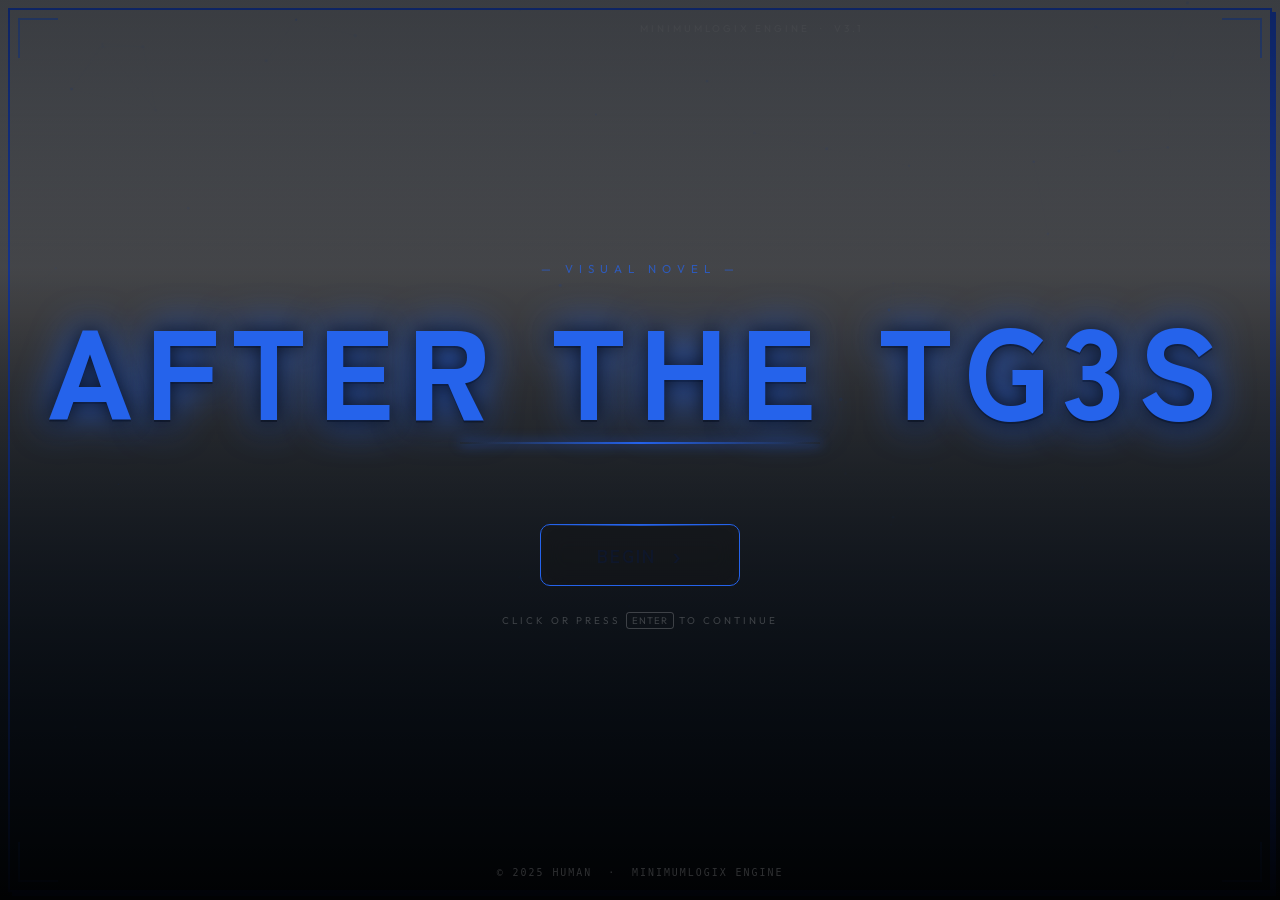
==== commit bc6eaff6: "refactor: modularize engine logic into separate audio, particle, and configuration scripts while upd" ====
--- a/index.html
+++ b/index.html
@@ -207,6 +207,8 @@
 
 
     <!-- SCRIPTS -->
+    <!-- Load configuration first -->
+    <script src="js/config.js"></script>
     <script src="js/particles.js"></script>
     <script src="js/effects.js"></script>
     <script src="js/audio.js"></script>
--- a/css/basestyle.css
+++ b/css/basestyle.css
@@ -247,7 +247,9 @@
     cursor: pointer;
 }
 
-/* ── Character Sprites ── */
+/* ═══════════════════════════════════════════════════════════
+   CHARACTER SPRITE CONTAINER
+   ═══════════════════════════════════════════════════════════ */
 #characterSpriteContainer {
     position: absolute;
     top: 0;
@@ -257,69 +259,30 @@
     clip-path: inset(0 0 calc(37% - 10px) 0);
     z-index: 1;
     pointer-events: none;
-}
-
-/* ── Multi-Sprite Mode Group ── */
-#characterSpriteContainer.multi-sprite-mode {
-    display: flex;
-    flex-direction: row;
-    justify-content: center;
-    align-items: flex-end;
-    padding-bottom: 30vh; /* Mimics absolute bottom 30% */
-    gap: 3vw;
-    box-sizing: border-box;
-}
-
-#characterSpriteContainer.multi-sprite-mode .character-sprite {
-    position: relative;
-    bottom: auto;
-    left: auto;
-    right: auto;
-    transform: none; /* override specific positioned styles */
-    max-height: 60vh;
-    animation: multiSpriteFadeIn 0.6s cubic-bezier(0.2, 0.8, 0.2, 1) forwards;
-}
-
-@keyframes multiSpriteFadeIn {
-    from {
-        opacity: 0;
-        transform: translateY(30px);
-    }
-    to {
-        opacity: 1;
-        transform: translateY(0);
-    }
-}
-
-@media (max-width: 768px) {
-    #characterSpriteContainer.multi-sprite-mode {
-        flex-direction: column;
-        justify-content: flex-end;
-        align-items: center;
-        gap: 0;
-        padding-bottom: 32vh;
-    }
-    #characterSpriteContainer.multi-sprite-mode .character-sprite {
-        max-height: 40vh;
-        margin-top: -15vh; /* Reactive staggered vertical stack */
-        filter: drop-shadow(0 10px 15px rgba(0,0,0,0.5));
-    }
-    #characterSpriteContainer.multi-sprite-mode .character-sprite:first-child {
-        margin-top: 0;
-    }
-}
-
+
+    /* Slot-grid CSS custom properties — driven by JS via style attribute.
+       Defaults to 1 sprite so single-sprite mode is unchanged. */
+    --sprite-count: 1;
+    --sprite-slot-pct: calc(100% / var(--sprite-count));
+    --sprite-max-h: 65%;
+}
+
+/* ═══════════════════════════════════════════════════════════
+   BASE SPRITE STYLES (single + multi shared)
+   ═══════════════════════════════════════════════════════════ */
 .character-sprite {
     position: absolute;
     bottom: 30%;
-    max-height: 65%;
-    min-height: 45%;
     display: none;
     opacity: 0;
-    transition: opacity 0.5s ease-in-out;
+    width: auto;
+    /* Default single-sprite size */
+    max-height: var(--sprite-max-h, 65%);
+    /* Prevent sprite overflowing its slot */
+    max-width: var(--sprite-slot-pct, 50%);
+    object-fit: contain;
+    transition: opacity 0.35s ease-in-out;
     will-change: transform, opacity;
-    /* GPU-accelerated compositing */
-    transform: translateZ(0);
     backface-visibility: hidden;
 }
 
@@ -327,23 +290,26 @@
     opacity: 1;
 }
 
+/* ═══════════════════════════════════════════════════════════
+   SINGLE-SPRITE POSITIONS  (class-based, unchanged behaviour)
+   ═══════════════════════════════════════════════════════════ */
 .left-sprite {
-    left: clamp(3%, 4vw, 6%);
+    left: clamp(2%, 4vw, 6%);
     right: auto;
-    transform: none;
-}
-
-.left-sprite.active {
+    transform: translateZ(0);
+}
+
+.left-sprite.active:not([data-sprite-settled]) {
     animation: slideInLeft 0.5s ease-out;
 }
 
 .right-sprite {
-    right: clamp(3%, 4vw, 6%);
+    right: clamp(2%, 4vw, 6%);
     left: auto;
-    transform: none;
-}
-
-.right-sprite.active {
+    transform: translateZ(0);
+}
+
+.right-sprite.active:not([data-sprite-settled]) {
     animation: slideInRight 0.5s ease-out;
 }
 
@@ -354,9 +320,62 @@
     transform: translateX(-50%);
 }
 
-.center-sprite.active,
-.middle-sprite.active {
+.center-sprite.active:not([data-sprite-settled]),
+.middle-sprite.active:not([data-sprite-settled]) {
     animation: slideInCenter 0.5s ease-out;
+}
+
+/* ═══════════════════════════════════════════════════════════
+   MULTI-SPRITE MODE  (JS sets --sprite-count, left%, transform)
+   Sprites get inline left% + translateX(-50%) from JS.
+   CSS only provides the slot-width cap + size scaling.
+   ═══════════════════════════════════════════════════════════ */
+#characterSpriteContainer.multi-sprite-mode {
+    /* custom props are already set by JS on the container style attr */
+}
+
+/* Size scaling by slot count — shrink sprites as more appear */
+#characterSpriteContainer[style*="--sprite-count: 2"] .character-sprite,
+#characterSpriteContainer[style*="--sprite-count:2"]  .character-sprite {
+    --sprite-max-h: 58%;
+    --sprite-slot-pct: 50%;
+}
+#characterSpriteContainer[style*="--sprite-count: 3"] .character-sprite,
+#characterSpriteContainer[style*="--sprite-count:3"]  .character-sprite {
+    --sprite-max-h: 52%;
+    --sprite-slot-pct: 33.333%;
+}
+#characterSpriteContainer[style*="--sprite-count: 4"] .character-sprite,
+#characterSpriteContainer[style*="--sprite-count:4"]  .character-sprite {
+    --sprite-max-h: 44%;
+    --sprite-slot-pct: 25%;
+}
+
+/* 5+ sprites: very compact */
+#characterSpriteContainer.multi-sprite-mode .character-sprite:nth-child(n+5) {
+    --sprite-max-h: 38%;
+}
+
+/* Multi-sprite entry animation: fade + rise (no directional slide to avoid
+   horizontal fighting with JS-positioned left values) */
+#characterSpriteContainer.multi-sprite-mode .character-sprite.active:not([data-sprite-settled]) {
+    animation: multiSpriteEnter 0.5s cubic-bezier(0.2, 0.8, 0.2, 1) both;
+}
+
+@keyframes multiSpriteEnter {
+    from { opacity: 0; transform: translateX(-50%) translateY(30px) scale(0.92); }
+    to   { opacity: 1; transform: translateX(-50%) translateY(0)    scale(1);    }
+}
+
+/* Once settled: no re-trigger regardless of body-class effects.
+   Theme files can supply a breathing/idle override (they load after basestyle). */
+.character-sprite[data-sprite-settled].active {
+    animation: none;
+}
+
+/* Settled multi-sprite: breathe while keeping translateX(-50%) centering intact */
+#characterSpriteContainer.multi-sprite-mode .character-sprite[data-sprite-settled].active {
+    animation: sprite-breathe-multi 4s ease-in-out infinite;
 }
 
 /* ── Story Screen ── */
@@ -724,6 +743,12 @@
 @keyframes sprite-breathe-center {
     0%, 100% { transform: translate(-50%, 0); }
     50%       { transform: translate(-50%, -10px); }
+}
+
+/* Breathing for multi-sprite mode — MUST include translateX(-50%) to keep centering */
+@keyframes sprite-breathe-multi {
+    0%, 100% { transform: translateX(-50%) translateY(0); }
+    50%       { transform: translateX(-50%) translateY(-10px); }
 }
 
 /* ── Responsive ── */
@@ -1233,189 +1258,744 @@
     }
 }
 
-/* ============================================================ */
-/* EFFECTS ENGINE STYLES (Macros and Layers)                      */
-/* ============================================================ */
-
-/* ── Persistent Effect Layer (GIF Method) ── */
+/* ================================================================
+   EFFECTS ENGINE STYLES v4.0 — GODMODE
+   ================================================================
+   Class prefix: fx-*      → macro (body-class) effects
+                 fxov-*    → full-screen overlay effects
+   ================================================================ */
+
+/* ── Effect intensity CSS variable (set by JS) ── */
+:root {
+    --fx-intensity: 1;
+}
+
+/* ════════════════════════════════════════════════════════════════
+   PERSISTENT LAYER
+   ════════════════════════════════════════════════════════════════ */
 .persistent-effect-layer {
     position: absolute;
+    top: 0; left: 0;
+    width: 100%; height: 100%;
+    z-index: 1;
+    pointer-events: none;
+    display: none;
+}
+.persistent-effect-img {
+    width: 100%; height: 100%;
+    object-fit: cover;
+    opacity: 0.6;
+    mix-blend-mode: screen;
+}
+
+/* ════════════════════════════════════════════════════════════════
+   MACRO: SHAKE  — upgraded cinematic camera shake
+   ════════════════════════════════════════════════════════════════ */
+.fx-shake {
+    animation: fxShake calc(0.6s / var(--fx-intensity, 1))
+               cubic-bezier(.36,.07,.19,.97) both;
+    will-change: transform;
+}
+
+@keyframes fxShake {
+    0%        { transform: translate3d(0, 0, 0)   rotate(0deg); }
+    8%        { transform: translate3d(-8px, 3px, 0)  rotate(-1.5deg); }
+    18%       { transform: translate3d(10px,-4px, 0)  rotate(1.5deg); }
+    28%       { transform: translate3d(-12px, 5px, 0) rotate(-2deg); }
+    38%       { transform: translate3d(12px,-3px, 0)  rotate(2deg); }
+    48%       { transform: translate3d(-8px, 4px, 0)  rotate(-1deg); }
+    58%       { transform: translate3d(6px, -2px, 0)  rotate(1deg); }
+    70%       { transform: translate3d(-4px, 2px, 0)  rotate(-0.5deg); }
+    85%       { transform: translate3d(2px, -1px, 0)  rotate(0.3deg); }
+    100%      { transform: translate3d(0, 0, 0)   rotate(0deg); }
+}
+
+/* ════════════════════════════════════════════════════════════════
+   MACRO: GLITCH — chromatic aberration + scanline tears
+   ════════════════════════════════════════════════════════════════ */
+.fx-glitch {
+    animation: fxGlitchBase 1.8s linear both;
+    position: relative;
+}
+
+@keyframes fxGlitchBase {
+    0%, 100% { transform: translate(0, 0) skew(0deg); filter: none; }
+    3%        { transform: translate(-3px, 0) skew(-2deg); filter: hue-rotate(90deg) saturate(2); }
+    6%        { transform: translate(3px, 0) skew(2deg);  filter: hue-rotate(-90deg); }
+    9%        { transform: translate(-1px, 2px) skew(0deg); filter: none; }
+    40%       { transform: translate(0, 0); filter: none; }
+    43%       { transform: translate(4px, 0) skew(-3deg); filter: hue-rotate(45deg) brightness(1.4); }
+    46%       { transform: translate(-4px,-1px) skew(3deg); filter: hue-rotate(-45deg); }
+    49%       { transform: translate(0, 0) skew(0deg); filter: none; }
+    80%       { transform: translate(0, 0); filter: none; }
+    83%       { transform: translate(-2px, 0) skew(-1deg); filter: invert(0.15) hue-rotate(180deg); }
+    86%       { transform: translate(2px, 1px) skew(1deg); filter: none; }
+}
+
+/* RGB split pseudo-elements */
+.fx-glitch::before,
+.fx-glitch::after {
+    content: "";
+    position: fixed;
+    top: 0; left: 0;
+    width: 100%; height: 100%;
+    pointer-events: none;
+    z-index: 9998;
+    mix-blend-mode: screen;
+}
+.fx-glitch::before {
+    background: rgba(255, 0, 60, 0.08);
+    animation: fxGlitchRed 1.8s linear both;
+    clip-path: inset(0 0 60% 0);
+}
+.fx-glitch::after {
+    background: rgba(0, 255, 220, 0.08);
+    animation: fxGlitchCyan 1.8s 0.04s linear both;
+    clip-path: inset(55% 0 0 0);
+}
+
+@keyframes fxGlitchRed {
+    0%, 100% { transform: translateX(0); opacity: 0; }
+    3%, 9%   { transform: translateX(-4px); opacity: 0.7; }
+    6%       { transform: translateX(4px);  opacity: 0.7; }
+    43%,49%  { transform: translateX(-3px); opacity: 0.5; }
+    46%      { transform: translateX(3px);  opacity: 0.5; }
+    83%,89%  { transform: translateX(-2px); opacity: 0.4; }
+    86%      { transform: translateX(2px);  opacity: 0.4; }
+}
+@keyframes fxGlitchCyan {
+    0%, 100% { transform: translateX(0); opacity: 0; }
+    3%, 9%   { transform: translateX(4px);  opacity: 0.7; }
+    6%       { transform: translateX(-4px); opacity: 0.7; }
+    43%,49%  { transform: translateX(3px);  opacity: 0.5; }
+    46%      { transform: translateX(-3px); opacity: 0.5; }
+    83%,89%  { transform: translateX(2px);  opacity: 0.4; }
+    86%      { transform: translateX(-2px); opacity: 0.4; }
+}
+
+/* ════════════════════════════════════════════════════════════════
+   MACRO: FLASH — white shockwave flash
+   ════════════════════════════════════════════════════════════════ */
+.fx-flash::after {
+    content: "";
+    position: fixed;
+    inset: 0;
+    background: white;
+    z-index: 9999;
+    pointer-events: none;
+    animation: fxFlash 0.2s ease-out both;
+}
+
+@keyframes fxFlash {
+    0%        { opacity: 0; }
+    15%       { opacity: 0.95; }
+    40%       { opacity: 0.7; }
+    100%      { opacity: 0; }
+}
+
+/* ════════════════════════════════════════════════════════════════
+   MACRO: BLINK — cinematic hard-cut eyelid close/open
+   ════════════════════════════════════════════════════════════════ */
+.fx-blink::before,
+.fx-blink::after {
+    content: "";
+    position: fixed; left: 0;
+    width: 100vw; height: 50vh;
+    background: #000;
+    z-index: 9999;
+    pointer-events: none;
+}
+.fx-blink::before {
     top: 0;
+    transform-origin: top center;
+    animation: fxBlinkTop 1.4s cubic-bezier(0.77, 0, 0.175, 1) both;
+}
+.fx-blink::after {
+    bottom: 0;
+    transform-origin: bottom center;
+    animation: fxBlinkBottom 1.4s cubic-bezier(0.77, 0, 0.175, 1) both;
+}
+
+@keyframes fxBlinkTop    { 0% { transform: scaleY(0); } 25%,55% { transform: scaleY(1); } 100% { transform: scaleY(0); } }
+@keyframes fxBlinkBottom { 0% { transform: scaleY(0); } 25%,55% { transform: scaleY(1); } 100% { transform: scaleY(0); } }
+
+/* ════════════════════════════════════════════════════════════════
+   MACRO: ELECTRICUTED — blue lightning jitter + inversion
+   ════════════════════════════════════════════════════════════════ */
+.fx-electricuted {
+    animation: fxElectroJitter 0.08s infinite;
+}
+.fx-electricuted::after {
+    content: "";
+    position: fixed; inset: 0;
+    background: rgba(0, 200, 255, 0.35);
+    z-index: 9998;
+    pointer-events: none;
+    animation: fxElectroFlash 0.12s infinite alternate;
+}
+
+@keyframes fxElectroJitter {
+    0%   { transform: translate(4px,  2px) rotate(0.5deg)  skew(0.5deg); }
+    20%  { transform: translate(-4px,-3px) rotate(-1deg)   skew(-0.5deg); }
+    40%  { transform: translate(2px,  4px) rotate(0.8deg)  skew(0.3deg); }
+    60%  { transform: translate(-2px,-2px) rotate(-0.5deg) skew(0.1deg); }
+    80%  { transform: translate(3px,  1px) rotate(1deg)    skew(-0.3deg); }
+    100% { transform: translate(0, 0)      rotate(0deg); }
+}
+@keyframes fxElectroFlash {
+    0%   { opacity: 0.1; }
+    50%  { opacity: 0.6; filter: hue-rotate(30deg) brightness(1.3); }
+    100% { opacity: 0.9; filter: saturate(2) hue-rotate(-30deg); }
+}
+
+/* ════════════════════════════════════════════════════════════════
+   MACRO: SHADOWS — character emerges from darkness
+   ════════════════════════════════════════════════════════════════ */
+/* Shadows: reveal on unsettled sprites; on settled sprites, re-reveal smoothly */
+.fx-shadows .character-sprite.active:not([data-sprite-settled]) {
+    animation: fxShadowReveal 2.2s cubic-bezier(0.25, 0.46, 0.45, 0.94) forwards !important;
+}
+.fx-shadows .character-sprite[data-sprite-settled].active {
+    animation: fxShadowReveal 2.2s cubic-bezier(0.25, 0.46, 0.45, 0.94) forwards !important;
+}
+.fx-shadows::before {
+    content: "";
+    position: fixed; inset: 0;
+    background: radial-gradient(ellipse at center, transparent 20%, rgba(0,0,0,0.8) 80%);
+    z-index: 9;
+    pointer-events: none;
+    animation: fxShadowVignette 2.2s ease-in-out both;
+}
+
+@keyframes fxShadowReveal {
+    0%   { filter: brightness(0) blur(6px);       opacity: 0; }
+    20%  { filter: brightness(0.05) blur(3px);    opacity: 1; }
+    55%  { filter: brightness(0.3)  blur(1px);    opacity: 1; }
+    100% { filter: brightness(1)    blur(0px);    opacity: 1; }
+}
+@keyframes fxShadowVignette {
+    0%   { opacity: 1; }
+    70%  { opacity: 0.8; }
+    100% { opacity: 0; }
+}
+
+/* ════════════════════════════════════════════════════════════════
+   MACRO: EARTHQUAKE — low-freq heavy ground shake
+   ════════════════════════════════════════════════════════════════ */
+.fx-earthquake {
+    animation: fxEarthquake 1.8s cubic-bezier(0.4, 0, 0.2, 1) both;
+    will-change: transform;
+}
+
+@keyframes fxEarthquake {
+    0%    { transform: translate(0, 0)      rotate(0deg); }
+    4%    { transform: translate(-18px, 6px)  rotate(-0.8deg); }
+    8%    { transform: translate(16px,-8px)   rotate(0.8deg); }
+    12%   { transform: translate(-14px, 10px) rotate(-1.2deg); }
+    16%   { transform: translate(18px,-6px)   rotate(1deg); }
+    20%   { transform: translate(-20px, 8px)  rotate(-1.5deg); }
+    28%   { transform: translate(16px,-4px)   rotate(1.2deg); }
+    36%   { transform: translate(-12px, 6px)  rotate(-0.8deg); }
+    44%   { transform: translate(10px,-4px)   rotate(0.6deg); }
+    55%   { transform: translate(-8px, 3px)   rotate(-0.4deg); }
+    70%   { transform: translate(4px,-2px)    rotate(0.2deg); }
+    85%   { transform: translate(-2px, 1px)   rotate(-0.1deg); }
+    100%  { transform: translate(0, 0)      rotate(0deg); }
+}
+
+/* ════════════════════════════════════════════════════════════════
+   MACRO: HEARTBEAT — double-thump zoom pulse (tense moments)
+   ════════════════════════════════════════════════════════════════ */
+.fx-heartbeat {
+    animation: fxHeartbeat 1.6s cubic-bezier(0.215, 0.61, 0.355, 1) both;
+    will-change: transform;
+}
+
+@keyframes fxHeartbeat {
+    0%    { transform: scale(1); }
+    10%   { transform: scale(1.03); }
+    20%   { transform: scale(1); }
+    30%   { transform: scale(1.05); }   /* stronger second thump */
+    40%   { transform: scale(1); }
+    55%   { transform: scale(1.015); } /* fade-out echo */
+    65%   { transform: scale(1); }
+    100%  { transform: scale(1); }
+}
+
+/* ════════════════════════════════════════════════════════════════
+   MACRO: VHS — analog tape distortion & colour fringing
+   ════════════════════════════════════════════════════════════════ */
+.fx-vhs {
+    animation: fxVhsJitter 2.5s linear both;
+}
+.fx-vhs::before {
+    content: "";
+    position: fixed; inset: 0;
+    background: repeating-linear-gradient(
+        0deg,
+        transparent,
+        transparent 3px,
+        rgba(0,0,0,0.06) 3px,
+        rgba(0,0,0,0.06) 6px
+    );
+    z-index: 9998;
+    pointer-events: none;
+    animation: fxVhsScan 2.5s linear both;
+    mix-blend-mode: multiply;
+}
+.fx-vhs::after {
+    content: "";
+    position: fixed; inset: 0;
+    background: linear-gradient(
+        to bottom,
+        rgba(255,20,80,0.06)  0%,
+        rgba(0,255,200,0.05) 50%,
+        rgba(80,20,255,0.06) 100%
+    );
+    z-index: 9997;
+    pointer-events: none;
+    animation: fxVhsColor 2.5s linear both;
+}
+
+@keyframes fxVhsJitter {
+    0%,100%  { transform: translate(0, 0) skew(0deg); filter: none; }
+    10%      { transform: translate(-3px, 0) skew(-0.5deg); filter: hue-rotate(15deg); }
+    20%      { transform: translate(2px, 1px) skew(0.3deg); filter: none; }
+    45%      { transform: translate(-1px, 0) skew(-0.2deg); filter: saturate(1.5); }
+    52%      { transform: translate(4px, -1px) skew(0.4deg); filter: hue-rotate(-15deg) brightness(1.1); }
+    58%      { transform: translate(-2px, 1px) skew(0.1deg); filter: none; }
+    78%      { transform: translate(1px, 0) skew(-0.1deg); filter: saturate(0.8); }
+}
+@keyframes fxVhsScan {
+    0%, 100% { background-position: 0 0; opacity: 0.5; }
+    50%      { background-position: 0 12px; opacity: 0.9; }
+}
+@keyframes fxVhsColor {
+    0%,100%  { opacity: 0.4; }
+    50%      { opacity: 0.9; }
+}
+
+/* ════════════════════════════════════════════════════════════════
+   MACRO: DRAIN — colour drains to desaturated grey
+   ════════════════════════════════════════════════════════════════ */
+.fx-drain {
+    animation: fxDrain 2s ease-in-out both;
+}
+
+@keyframes fxDrain {
+    0%    { filter: saturate(1)   brightness(1); }
+    40%   { filter: saturate(0.2) brightness(0.85) contrast(1.1); }
+    65%   { filter: saturate(0)   brightness(0.75) contrast(1.2); }
+    85%   { filter: saturate(0.4) brightness(0.9)  contrast(1); }
+    100%  { filter: saturate(1)   brightness(1); }
+}
+
+/* ════════════════════════════════════════════════════════════════
+   MACRO: NUKE — blinding white flash + scale burst
+   ════════════════════════════════════════════════════════════════ */
+.fx-nuke::after {
+    content: "";
+    position: fixed; inset: 0;
+    background: white;
+    z-index: 9999;
+    pointer-events: none;
+    animation: fxNuke 3s cubic-bezier(0.19, 1, 0.22, 1) both;
+}
+.fx-nuke {
+    animation: fxNukeScale 3s cubic-bezier(0.19, 1, 0.22, 1) both;
+}
+
+@keyframes fxNuke {
+    0%   { opacity: 0; }
+    5%   { opacity: 1; }
+    25%  { opacity: 0.85; }
+    60%  { opacity: 0.4; }
+    100% { opacity: 0; }
+}
+@keyframes fxNukeScale {
+    0%   { filter: brightness(1); }
+    5%   { filter: brightness(5) saturate(0); }
+    20%  { filter: brightness(2) saturate(0.3); }
+    60%  { filter: brightness(1.2) saturate(0.7); }
+    100% { filter: brightness(1) saturate(1); }
+}
+
+/* ════════════════════════════════════════════════════════════════
+   MACRO: BLOODSPLATTER — red vignette burst + trauma
+   ════════════════════════════════════════════════════════════════ */
+.fx-bloodsplatter::before {
+    content: "";
+    position: fixed; inset: 0;
+    background: radial-gradient(ellipse at center,
+        transparent 30%,
+        rgba(160, 0, 0, 0.6) 75%,
+        rgba(80, 0, 0, 0.9) 100%
+    );
+    z-index: 9998;
+    pointer-events: none;
+    animation: fxBloodVignette 1.6s ease-out both;
+}
+.fx-bloodsplatter::after {
+    content: "";
+    position: fixed; inset: 0;
+    background: rgba(200, 0, 0, 0.12);
+    z-index: 9997;
+    pointer-events: none;
+    animation: fxBloodFlash 0.15s ease both;
+}
+.fx-bloodsplatter {
+    animation: fxBloodShake 0.6s cubic-bezier(.36,.07,.19,.97) both;
+}
+
+@keyframes fxBloodVignette {
+    0%   { opacity: 0; }
+    8%   { opacity: 1; }
+    40%  { opacity: 0.8; }
+    100% { opacity: 0; }
+}
+@keyframes fxBloodFlash {
+    0%   { opacity: 0; }
+    15%  { opacity: 1; }
+    100% { opacity: 0; }
+}
+@keyframes fxBloodShake {
+    0%, 100% { transform: translate(0, 0); }
+    10%  { transform: translate(-10px, 4px) rotate(-1deg); }
+    20%  { transform: translate(8px, -3px)  rotate(1deg); }
+    30%  { transform: translate(-6px, 2px)  rotate(-0.7deg); }
+    45%  { transform: translate(4px, -1px); }
+    60%  { transform: translate(-2px, 1px); }
+}
+
+/* ════════════════════════════════════════════════════════════════
+   MACRO: SHOCKWAVE — radial screen ripple / impact ring
+   ════════════════════════════════════════════════════════════════ */
+.fx-shockwave::after {
+    content: "";
+    position: fixed;
+    top: 50%; left: 50%;
+    width: 0; height: 0;
+    border-radius: 50%;
+    border: 0px solid rgba(255,255,255,0.6);
+    transform: translate(-50%, -50%);
+    z-index: 9999;
+    pointer-events: none;
+    animation: fxShockwaveRing 1s cubic-bezier(0.19, 1, 0.22, 1) both;
+}
+.fx-shockwave {
+    animation: fxShockwaveJolt 0.5s cubic-bezier(0.36, 0.07, 0.19, 0.97) both;
+}
+
+@keyframes fxShockwaveRing {
+    0%    { width: 0; height: 0; border-width: 20px; opacity: 0.8; }
+    80%   { width: 300vw; height: 300vw; border-width: 2px; opacity: 0; }
+    100%  { width: 300vw; height: 300vw; border-width: 0; opacity: 0; }
+}
+@keyframes fxShockwaveJolt {
+    0%,100% { transform: scale(1); }
+    20%     { transform: scale(1.02); }
+    40%     { transform: scale(0.98); }
+    60%     { transform: scale(1.01); }
+    80%     { transform: scale(0.995); }
+}
+
+/* ════════════════════════════════════════════════════════════════
+   MACRO: HOLOGRAM — flickering scan-line hologram distortion
+   ════════════════════════════════════════════════════════════════ */
+.fx-hologram {
+    animation: fxHologramDistort 3s linear both;
+}
+.fx-hologram::before {
+    content: "";
+    position: fixed; inset: 0;
+    background: repeating-linear-gradient(
+        0deg,
+        transparent,
+        transparent 4px,
+        rgba(0, 220, 255, 0.04) 4px,
+        rgba(0, 220, 255, 0.04) 8px
+    );
+    z-index: 9997;
+    pointer-events: none;
+    animation: fxHologramScan 3s linear both;
+}
+.fx-hologram::after {
+    content: "";
+    position: fixed; inset: 0;
+    background: linear-gradient(
+        to bottom,
+        rgba(0, 220, 255, 0.06) 0%,
+        rgba(0, 220, 255, 0.02) 50%,
+        rgba(0, 220, 255, 0.06) 100%
+    );
+    z-index: 9996;
+    pointer-events: none;
+    animation: fxHologramGlow 3s linear both;
+}
+
+@keyframes fxHologramDistort {
+    0%,100%  { filter: none; }
+    8%       { filter: hue-rotate(180deg) saturate(0.3) brightness(1.3); opacity: 0.6; }
+    12%      { filter: none; opacity: 1; }
+    25%      { filter: hue-rotate(90deg) saturate(0.5) brightness(1.1); opacity: 0.8; }
+    30%      { filter: none; opacity: 1; }
+    55%      { filter: hue-rotate(-90deg) saturate(0.4) brightness(1.2); opacity: 0.7; }
+    60%      { filter: none; opacity: 1; }
+    80%      { filter: hue-rotate(45deg) saturate(0.6); opacity: 0.85; }
+    88%      { filter: none; opacity: 1; }
+}
+@keyframes fxHologramScan {
+    0%   { background-position: 0 0; opacity: 0; }
+    5%   { opacity: 1; }
+    95%  { opacity: 1; }
+    100% { background-position: 0 100px; opacity: 0; }
+}
+@keyframes fxHologramGlow {
+    0%,100% { opacity: 0; }
+    10%,90% { opacity: 1; }
+}
+
+/* ════════════════════════════════════════════════════════════════
+   MACRO: RAGE — red-tinted violent shake (anger/ferocity)
+   ════════════════════════════════════════════════════════════════ */
+.fx-rage {
+    animation: fxRageShake 2s cubic-bezier(.36,.07,.19,.97) both;
+}
+.fx-rage::before {
+    content: "";
+    position: fixed; inset: 0;
+    background: radial-gradient(ellipse at center,
+        transparent 40%,
+        rgba(200, 0, 0, 0.25) 80%,
+        rgba(100, 0, 0, 0.5) 100%
+    );
+    z-index: 9997;
+    pointer-events: none;
+    animation: fxRageVignette 2s ease-out both;
+}
+.fx-rage::after {
+    content: "";
+    position: fixed; inset: 0;
+    background: rgba(180, 0, 0, 0.08);
+    z-index: 9996;
+    pointer-events: none;
+    filter: saturate(2);
+    animation: fxRageTint 2s ease-in-out both;
+}
+
+@keyframes fxRageShake {
+    0%    { transform: translate(0,0) rotate(0deg); filter: saturate(1); }
+    4%    { transform: translate(-14px,6px) rotate(-2deg); filter: saturate(2) hue-rotate(-15deg); }
+    8%    { transform: translate(14px,-5px) rotate(2deg); }
+    12%   { transform: translate(-16px,7px) rotate(-2.5deg); filter: saturate(2.5); }
+    16%   { transform: translate(15px,-6px) rotate(2.5deg); }
+    22%   { transform: translate(-12px,5px) rotate(-1.5deg); filter: saturate(2); }
+    28%   { transform: translate(10px,-4px) rotate(1.5deg); }
+    36%   { transform: translate(-8px,3px) rotate(-1deg); filter: saturate(1.5); }
+    46%   { transform: translate(6px,-2px) rotate(0.8deg); }
+    58%   { transform: translate(-4px,2px) rotate(-0.5deg); filter: saturate(1.2); }
+    73%   { transform: translate(2px,-1px) rotate(0.3deg); }
+    88%   { transform: translate(-1px,0px) rotate(-0.1deg); filter: saturate(1.05); }
+    100%  { transform: translate(0,0) rotate(0deg); filter: saturate(1); }
+}
+@keyframes fxRageVignette {
+    0%   { opacity: 0; }
+    10%  { opacity: 1; }
+    70%  { opacity: 0.7; }
+    100% { opacity: 0; }
+}
+@keyframes fxRageTint {
+    0%    { opacity: 0; }
+    15%   { opacity: 1; }
+    80%   { opacity: 0.5; }
+    100%  { opacity: 0; }
+}
+
+/* ════════════════════════════════════════════════════════════════
+   OVERLAY EFFECTS (Full-screen blocking, built by JS)
+   ════════════════════════════════════════════════════════════════ */
+
+/* ── Overlay: GLITCH ── */
+.fxov-glitch {
+    background: linear-gradient(180deg, #000508 0%, #030c18 100%);
+    animation: fxovGlitchBg 2s steps(1) both;
+}
+.fxov-glitch-bar {
+    position: absolute;
     left: 0;
     width: 100%;
-    height: 100%;
-    z-index: 1; /* Above background, below sprites and dialogue */
-    pointer-events: none;
-    display: none; /* Managed by JS */
-}
-
-.persistent-effect-img {
-    width: 100%;
-    height: 100%;
-    object-fit: cover;
-    opacity: 0.6; /* Subtle transparency default */
-    mix-blend-mode: screen; /* Usually good for effects, can be overridden */
-}
-
-/* ── Macro Effects (Short-Term) ── */
-.shake-effect {
-    animation: effectShake 0.5s cubic-bezier(.36,.07,.19,.97) both;
-    transform: translate3d(0, 0, 0);
-    backface-visibility: hidden;
-    perspective: 1000px;
-}
-
-@keyframes effectShake {
-    10%, 90% { transform: translate3d(-5px, 0, 0) rotate(-1deg); }
-    20%, 80% { transform: translate3d(10px, 0, 0) rotate(1deg); }
-    30%, 50%, 70% { transform: translate3d(-15px, 5px, 0) rotate(-2deg); }
-    40%, 60% { transform: translate3d(15px, -5px, 0) rotate(2deg); }
-}
-
-.glitch-effect {
-    animation: effectGlitch 1.5s linear infinite;
-    position: relative;
-}
-
-@keyframes effectGlitch {
-    2%, 64% { transform: translate(2px,0) skew(0deg); }
-    4%, 60% { transform: translate(-2px,0) skew(0deg); }
-    62% { transform: translate(0,0) skew(5deg); }
-}
-
-.glitch-effect::before,
-.glitch-effect::after {
-    content: "";
-    position: fixed;
-    top: 0;
-    left: 0;
-    width: 100%;
-    height: 100%;
-    background: inherit;
-    opacity: 0.5;
-    pointer-events: none;
-    z-index: 9999;
-}
-
-.glitch-effect::before {
-    left: 2px;
-    text-shadow: -1px 0 red;
-    clip: rect(44px, 450px, 56px, 0);
-    animation: effectGlitchAnim 5s infinite linear alternate-reverse;
-}
-
-.glitch-effect::after {
-    left: -2px;
-    text-shadow: -1px 0 blue;
-    clip: rect(44px, 450px, 56px, 0);
-    animation: effectGlitchAnim2 5s infinite linear alternate-reverse;
-}
-
-@keyframes effectGlitchAnim {
-    0% { clip: rect(70px, 9999px, 78px, 0); }
-    20% { clip: rect(10px, 9999px, 12px, 0); }
-    40% { clip: rect(42px, 9999px, 45px, 0); }
-    60% { clip: rect(80px, 9999px, 83px, 0); }
-    80% { clip: rect(15px, 9999px, 18px, 0); }
-    100% { clip: rect(90px, 9999px, 92px, 0); }
-}
-@keyframes effectGlitchAnim2 {
-    0% { clip: rect(20px, 9999px, 22px, 0); }
-    20% { clip: rect(50px, 9999px, 53px, 0); }
-    40% { clip: rect(12px, 9999px, 15px, 0); }
-    60% { clip: rect(70px, 9999px, 72px, 0); }
-    80% { clip: rect(8px, 9999px, 10px, 0); }
-    100% { clip: rect(60px, 9999px, 62px, 0); }
-}
-
-.flash-effect::after {
-    content: "";
-    position: fixed;
-    top: 0;
-    left: 0;
-    width: 100vw;
-    height: 100vh;
-    background-color: transparent;
-    z-index: 9999;
-    pointer-events: none;
-    animation: effectFlash 0.15s ease-out both;
-}
-
-@keyframes effectFlash {
-    0% { background-color: rgba(255, 255, 255, 0); }
-    50% { background-color: rgba(255, 255, 255, 0.9); }
-    100% { background-color: rgba(255, 255, 255, 0); }
-}
-
-/* ── Blink Effect ── */
-.blink-effect::after,
-.blink-effect::before {
-    content: "";
-    position: fixed;
-    left: 0;
-    width: 100vw;
-    height: 50vh;
-    background-color: black;
-    z-index: 9999;
-    pointer-events: none;
-}
-.blink-effect::before { top: 0; transform-origin: top; animation: blinkTop 1.2s ease-in-out both; }
-.blink-effect::after { bottom: 0; transform-origin: bottom; animation: blinkBottom 1.2s ease-in-out both; }
-
-@keyframes blinkTop {
-    0% { transform: scaleY(0); }
-    30% { transform: scaleY(1); }
-    40% { transform: scaleY(1); }
-    100% { transform: scaleY(0); }
-}
-@keyframes blinkBottom {
-    0% { transform: scaleY(0); }
-    30% { transform: scaleY(1); }
-    40% { transform: scaleY(1); }
-    100% { transform: scaleY(0); }
-}
-
-/* ── Electrocuted Effect ── */
-.electricuted-effect::after {
-    content: "";
-    position: fixed;
-    top: 0; left: 0; width: 100vw; height: 100vh;
-    background-color: rgba(0, 200, 255, 0.4);
-    z-index: 9998;
-    pointer-events: none;
-    animation: electricFlash 0.15s infinite alternate;
-}
-@keyframes electricFlash {
-    0% { opacity: 0; }
-    100% { opacity: 1; backdrop-filter: invert(1) hue-rotate(180deg); -webkit-backdrop-filter: invert(1) hue-rotate(180deg); }
-}
-.electricuted-effect {
-    animation: effectElectroJitter 0.1s infinite;
-}
-@keyframes effectElectroJitter {
-    0% { transform: translate(3px, 1px) rotate(0deg); }
-    25% { transform: translate(-3px, -2px) rotate(1deg); }
-    50% { transform: translate(1px, 3px) rotate(-1deg); }
-    75% { transform: translate(-1px, -1px) rotate(1deg); }
-    100% { transform: translate(3px, 1px) rotate(0deg); }
-}
-
-/* ── Shadows Effect ── */
-.shadows-effect .character-sprite.active {
-    animation: shadowReveal 2s ease-out forwards !important;
-}
-
-@keyframes shadowReveal {
-    0% {
-        filter: brightness(0) blur(4px);
-        opacity: 0;
-    }
-    30% {
-        filter: brightness(0) blur(2px);
-        opacity: 1;
-    }
-    100% {
-        filter: brightness(1) blur(0px);
-        opacity: 1;
-    }
+    background: rgba(0, 255, 255, 0.15);
+    mix-blend-mode: screen;
+}
+.fxov-glitch-bar:nth-child(1) { height: 4px;  animation: fxovGlitchBarA 2s linear both; }
+.fxov-glitch-bar:nth-child(2) { height: 6px;  animation: fxovGlitchBarB 2s 0.05s linear both; }
+.fxov-glitch-bar:nth-child(3) { height: 3px;  animation: fxovGlitchBarC 2s 0.08s linear both; }
+.fxov-glitch-scan {
+    position: absolute;
+    inset: 0;
+    background: repeating-linear-gradient(0deg,
+        transparent, transparent 2px,
+        rgba(0,255,255,0.04) 2px, rgba(0,255,255,0.04) 4px);
+    animation: fxovScanDrift 2s linear both;
+}
+
+@keyframes fxovGlitchBg {
+    0%,20%,22%,40%,42%,80%,82%,100% { background-color: #000; }
+    21%,41% { background-color: #010a16; filter: hue-rotate(90deg); }
+    81% { background-color: #000509; }
+}
+@keyframes fxovGlitchBarA {
+    0%   { top: 10%; opacity: 0; }
+    10%  { top: 15%; opacity: 1; }
+    30%  { top: 60%; opacity: 0.8; }
+    55%  { top: 30%; opacity: 1; }
+    80%  { top: 75%; opacity: 0; }
+    100% { top: 90%; opacity: 0; }
+}
+@keyframes fxovGlitchBarB {
+    0%   { top: 50%; opacity: 0; }
+    15%  { top: 40%; opacity: 1; }
+    40%  { top: 20%; opacity: 0.6; }
+    65%  { top: 80%; opacity: 0.9; }
+    90%  { top: 10%; opacity: 0; }
+    100% { opacity: 0; }
+}
+@keyframes fxovGlitchBarC {
+    0%   { top: 80%; opacity: 0; }
+    20%  { top: 70%; opacity: 0.8; }
+    45%  { top: 50%; opacity: 0.5; }
+    70%  { top: 25%; opacity: 1; }
+    95%  { top: 5%;  opacity: 0; }
+    100% { opacity: 0; }
+}
+@keyframes fxovScanDrift {
+    0%   { background-position: 0 0;    opacity: 0.3; }
+    50%  { background-position: 0 40px; opacity: 0.8; }
+    100% { background-position: 0 80px; opacity: 0.2; }
+}
+
+/* ── Overlay: ELECTROCUTED ── */
+.fxov-electrocuted {
+    background: rgba(0, 10, 30, 0.95);
+}
+.fxov-lightning-canvas {
+    position: absolute;
+    inset: 0;
+    mix-blend-mode: screen;
+}
+
+/* ── Overlay: NUKE ── */
+.fxov-nuke {
+    background: white;
+    animation: fxovNukeBg 3.5s ease-out both;
+}
+.fxov-nuke-flash {
+    position: absolute; inset: 0;
+    background: white;
+    animation: fxovNukeFlash 1s ease-out both;
+}
+.fxov-nuke-ring {
+    position: absolute;
+    top: 50%; left: 50%;
+    transform: translate(-50%, -50%);
+    width: 0; height: 0;
+    border-radius: 50%;
+    border: 8px solid rgba(255, 200, 100, 0.6);
+    animation: fxovNukeRing 3.5s cubic-bezier(0.19, 1, 0.22, 1) 0.3s both;
+}
+.fxov-nuke-ring--2 {
+    border-color: rgba(255,100,50,0.4);
+    animation-delay: 0.6s;
+}
+
+@keyframes fxovNukeBg {
+    0%   { background: white; }
+    15%  { background: rgba(255,240,200,0.9); }
+    40%  { background: rgba(50,40,30,0.85); }
+    100% { background: rgba(0,0,0,0); }
+}
+@keyframes fxovNukeFlash {
+    0%   { opacity: 1; }
+    40%  { opacity: 0; }
+    100% { opacity: 0; }
+}
+@keyframes fxovNukeRing {
+    0%   { width: 0; height: 0; opacity: 1; }
+    80%  { width: 500vw; height: 500vw; opacity: 0; }
+    100% { width: 500vw; height: 500vw; opacity: 0; }
+}
+
+/* ── Overlay: SHOCKWAVE ── */
+.fxov-shockwave {
+    background: transparent;
+}
+.fxov-shockwave-ring {
+    position: absolute;
+    top: 50%; left: 50%;
+    transform: translate(-50%, -50%);
+    width: 0; height: 0;
+    border-radius: 50%;
+    border: 15px solid rgba(255,255,255,0.7);
+    box-shadow: 0 0 40px rgba(255,255,255,0.4), inset 0 0 40px rgba(255,255,255,0.2);
+    animation: fxovShockwaveRing 1.2s cubic-bezier(0.19, 1, 0.22, 1) both;
+}
+
+@keyframes fxovShockwaveRing {
+    0%   { width: 0;     height: 0;     border-width: 20px; opacity: 1; }
+    70%  { width: 250vw; height: 250vw; border-width: 3px;  opacity: 0.3; }
+    100% { width: 300vw; height: 300vw; border-width: 0px;  opacity: 0; }
+}
+
+/* ── Overlay: PORTAL ── */
+.fxov-portal {
+    background: radial-gradient(ellipse at center, rgba(20,0,40,0.98) 0%, #000 70%);
+}
+.fxov-portal-ring {
+    position: absolute;
+    top: 50%; left: 50%;
+    transform: translate(-50%, -50%);
+    border-radius: 50%;
+    border-style: solid;
+}
+.fxov-portal-ring--1 {
+    width: 40vmin; height: 40vmin;
+    border-width: 4px;
+    border-color: rgba(120, 0, 255, 0.8);
+    box-shadow: 0 0 30px rgba(120,0,255,0.6), inset 0 0 30px rgba(120,0,255,0.3);
+    animation: fxovPortalRing 2.8s ease-in-out both;
+}
+.fxov-portal-ring--2 {
+    width: 28vmin; height: 28vmin;
+    border-width: 2px;
+    border-color: rgba(200, 80, 255, 0.6);
+    animation: fxovPortalRing 2.8s 0.15s ease-in-out both reverse;
+}
+.fxov-portal-ring--3 {
+    width: 16vmin; height: 16vmin;
+    border-width: 1px;
+    border-color: rgba(255, 160, 255, 0.4);
+    animation: fxovPortalRing 2.8s 0.3s linear both;
+}
+.fxov-portal-core {
+    position: absolute;
+    top: 50%; left: 50%;
+    transform: translate(-50%, -50%);
+    width: 8vmin; height: 8vmin;
+    border-radius: 50%;
+    background: radial-gradient(circle, rgba(255,220,255,0.9) 0%, rgba(120,0,255,0.6) 60%, transparent 100%);
+    box-shadow: 0 0 60px rgba(200,100,255,0.8), 0 0 120px rgba(120,0,255,0.4);
+    animation: fxovPortalCore 2.8s ease-in-out both;
+}
+
+@keyframes fxovPortalRing {
+    0%   { transform: translate(-50%, -50%) rotate(0deg)   scale(0.1); opacity: 0; }
+    20%  { opacity: 1; }
+    70%  { transform: translate(-50%, -50%) rotate(360deg) scale(1); opacity: 1; }
+    100% { transform: translate(-50%, -50%) rotate(540deg) scale(0.9); opacity: 0; }
+}
+@keyframes fxovPortalCore {
+    0%   { transform: translate(-50%,-50%) scale(0); opacity: 0; }
+    30%  { transform: translate(-50%,-50%) scale(1.2); opacity: 1; }
+    60%  { transform: translate(-50%,-50%) scale(1); opacity: 1; }
+    100% { transform: translate(-50%,-50%) scale(0.2); opacity: 0; }
 }
--- a/css/anime1.css
+++ b/css/anime1.css
@@ -523,17 +523,24 @@
     filter: drop-shadow(3px 3px 0px rgba(37,99,235,0.2)) drop-shadow(0 4px 14px rgba(0,0,0,0.12));
 }
 
-/* Extreme spring bounce animations */
-.left-sprite.active {
+/* Extreme spring bounce animations — only on fresh entrance */
+.left-sprite.active:not([data-sprite-settled]) {
     animation: spring-left 0.6s cubic-bezier(0.34, 1.72, 0.64, 1);
 }
 
-.right-sprite.active {
+.right-sprite.active:not([data-sprite-settled]) {
     animation: spring-right 0.6s cubic-bezier(0.34, 1.72, 0.64, 1);
 }
 
-.center-sprite.active {
+.center-sprite.active:not([data-sprite-settled]) {
     animation: spring-center 0.6s cubic-bezier(0.34, 1.72, 0.64, 1);
+}
+
+/* Settled — suppress re-entry */
+.left-sprite[data-sprite-settled].active,
+.right-sprite[data-sprite-settled].active,
+.center-sprite[data-sprite-settled].active {
+    animation: none;
 }
 
 @keyframes spring-left {
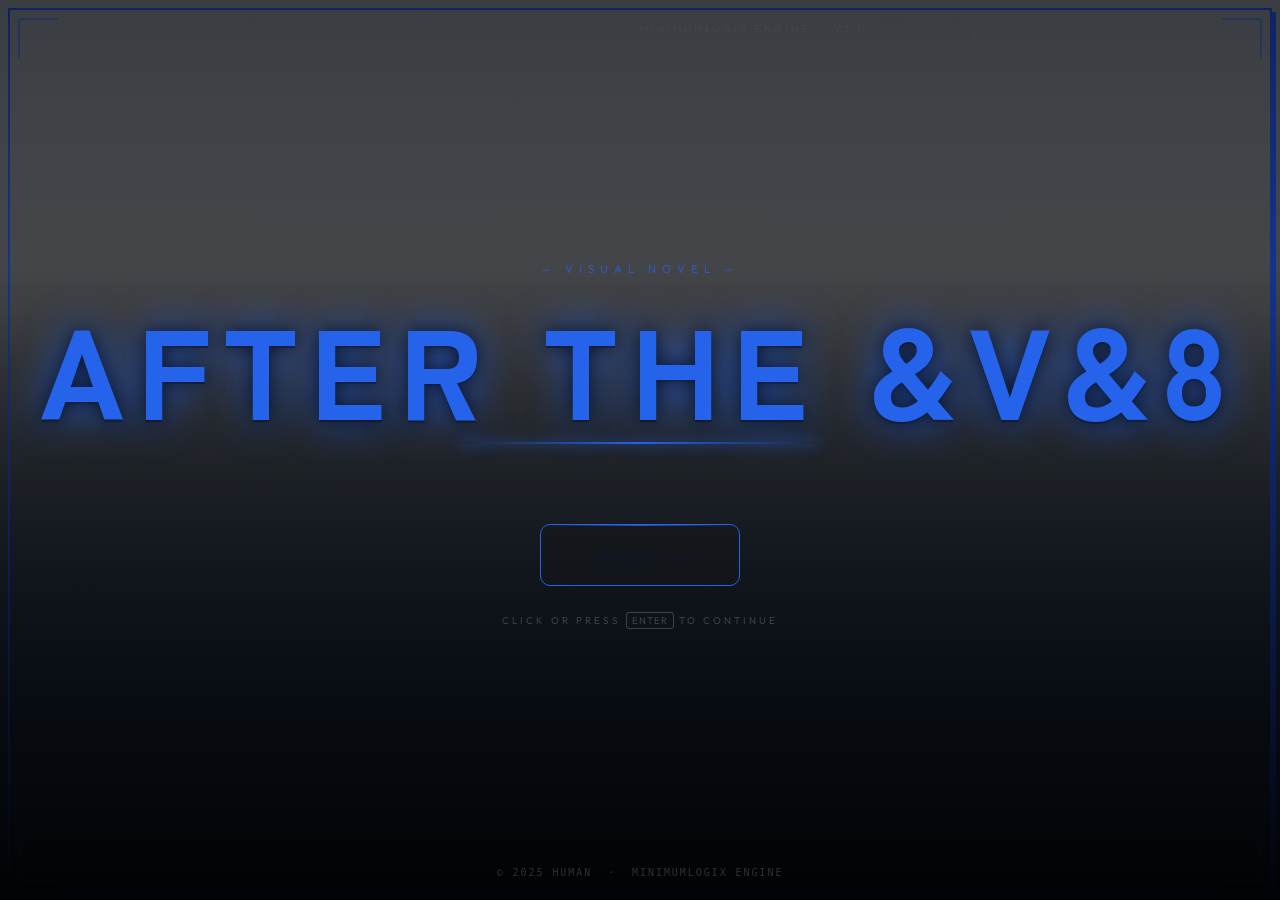
==== commit c6b384e9: "feat: implement effects engine, narration, and writing modules with associated UI overlays and story" ====
--- a/index.html
+++ b/index.html
@@ -29,9 +29,11 @@
         <div class="loader-content" id="loaderContent">
             <div class="loader-logo">
                 <svg class="loader-logo-svg" viewBox="0 0 60 60" fill="none" xmlns="http://www.w3.org/2000/svg">
-                    <polygon points="30,4 56,18 56,42 30,56 4,42 4,18" stroke="currentColor" stroke-width="1.5" fill="none"/>
-                    <polygon points="30,14 46,23 46,37 30,46 14,37 14,23" stroke="currentColor" stroke-width="1" fill="none" opacity="0.4"/>
-                    <circle cx="30" cy="30" r="6" fill="currentColor" opacity="0.7"/>
+                    <polygon points="30,4 56,18 56,42 30,56 4,42 4,18" stroke="currentColor" stroke-width="1.5"
+                        fill="none" />
+                    <polygon points="30,14 46,23 46,37 30,46 14,37 14,23" stroke="currentColor" stroke-width="1"
+                        fill="none" opacity="0.4" />
+                    <circle cx="30" cy="30" r="6" fill="currentColor" opacity="0.7" />
                 </svg>
             </div>
             <div class="loader-title" data-text="INITIALIZING">INITIALIZING</div>
@@ -68,7 +70,7 @@
     <div id="menuIcon" class="menu-icon">
         <svg xmlns="http://www.w3.org/2000/svg" width="24" height="24" viewBox="0 0 24 24" fill="none"
             stroke="currentColor" stroke-width="2" stroke-linecap="square" stroke-linejoin="miter">
-            <rect x="3" y="5"  width="18" height="2" />
+            <rect x="3" y="5" width="18" height="2" />
             <rect x="3" y="11" width="14" height="2" />
             <rect x="3" y="17" width="10" height="2" />
         </svg>
@@ -79,16 +81,16 @@
         <svg id="muteIconSvg" xmlns="http://www.w3.org/2000/svg" width="24" height="24" viewBox="0 0 24 24" fill="none"
             stroke="currentColor" stroke-width="2" stroke-linecap="round" stroke-linejoin="round">
             <!-- Speaker body -->
-            <polygon points="11 5 6 9 2 9 2 15 6 15 11 19 11 5"/>
+            <polygon points="11 5 6 9 2 9 2 15 6 15 11 19 11 5" />
             <!-- Sound waves (shown when unmuted) -->
             <g id="soundWaves">
-                <path d="M15.54 8.46a5 5 0 0 1 0 7.07"/>
-                <path d="M19.07 4.93a10 10 0 0 1 0 14.14"/>
+                <path d="M15.54 8.46a5 5 0 0 1 0 7.07" />
+                <path d="M19.07 4.93a10 10 0 0 1 0 14.14" />
             </g>
             <!-- Mute X (hidden by default) -->
             <g id="muteX" style="display:none">
-                <line x1="23" y1="9" x2="17" y2="15"/>
-                <line x1="17" y1="9" x2="23" y2="15"/>
+                <line x1="23" y1="9" x2="17" y2="15" />
+                <line x1="17" y1="9" x2="23" y2="15" />
             </g>
         </svg>
     </div>
@@ -172,6 +174,9 @@
 
         <div id="effectOverlay" class="effect-overlay"></div>
 
+        <!-- CHOICES OVERLAY -->
+        <div id="choicesOverlay" class="choices-overlay" style="display:none;"></div>
+
         <!-- DIALOGUE CONTAINER -->
         <div class="dialogue-container">
             <div class="dialogue-header">
@@ -213,6 +218,8 @@
     <script src="js/effects.js"></script>
     <script src="js/audio.js"></script>
     <script src="js/screen.js"></script>
+    <script src="js/narration.js"></script>
+    <script src="js/writing.js"></script>
     <script src="js/script.js"></script>
 </body>
 
--- a/css/basestyle.css
+++ b/css/basestyle.css
@@ -66,18 +66,35 @@
 
 /* ── Global Keyframe Animations ── */
 @keyframes fadeIn {
-    from { opacity: 0; }
-    to   { opacity: 1; }
+    from {
+        opacity: 0;
+    }
+
+    to {
+        opacity: 1;
+    }
 }
 
 @keyframes fadeOut {
-    from { opacity: 1; }
-    to   { opacity: 0; }
+    from {
+        opacity: 1;
+    }
+
+    to {
+        opacity: 0;
+    }
 }
 
 @keyframes slideUp {
-    from { opacity: 0; transform: translateY(20px); }
-    to   { opacity: 1; transform: translateY(0); }
+    from {
+        opacity: 0;
+        transform: translateY(20px);
+    }
+
+    to {
+        opacity: 1;
+        transform: translateY(0);
+    }
 }
 
 /* ── Screen System ── */
@@ -170,8 +187,13 @@
     line-height: 0;
 }
 
-.menu-icon { left: 10px; }
-.mute-icon { right: 10px; }
+.menu-icon {
+    left: 10px;
+}
+
+.mute-icon {
+    right: 10px;
+}
 
 .mute-icon.muted {
     opacity: 0.5;
@@ -278,6 +300,7 @@
     width: auto;
     /* Default single-sprite size */
     max-height: var(--sprite-max-h, 65%);
+    min-height: var(--sprite-max-h, 40%);
     /* Prevent sprite overflowing its slot */
     max-width: var(--sprite-slot-pct, 50%);
     object-fit: contain;
@@ -330,23 +353,21 @@
    Sprites get inline left% + translateX(-50%) from JS.
    CSS only provides the slot-width cap + size scaling.
    ═══════════════════════════════════════════════════════════ */
-#characterSpriteContainer.multi-sprite-mode {
-    /* custom props are already set by JS on the container style attr */
-}
-
 /* Size scaling by slot count — shrink sprites as more appear */
 #characterSpriteContainer[style*="--sprite-count: 2"] .character-sprite,
-#characterSpriteContainer[style*="--sprite-count:2"]  .character-sprite {
+#characterSpriteContainer[style*="--sprite-count:2"] .character-sprite {
     --sprite-max-h: 58%;
     --sprite-slot-pct: 50%;
 }
+
 #characterSpriteContainer[style*="--sprite-count: 3"] .character-sprite,
-#characterSpriteContainer[style*="--sprite-count:3"]  .character-sprite {
+#characterSpriteContainer[style*="--sprite-count:3"] .character-sprite {
     --sprite-max-h: 52%;
     --sprite-slot-pct: 33.333%;
 }
+
 #characterSpriteContainer[style*="--sprite-count: 4"] .character-sprite,
-#characterSpriteContainer[style*="--sprite-count:4"]  .character-sprite {
+#characterSpriteContainer[style*="--sprite-count:4"] .character-sprite {
     --sprite-max-h: 44%;
     --sprite-slot-pct: 25%;
 }
@@ -363,8 +384,15 @@
 }
 
 @keyframes multiSpriteEnter {
-    from { opacity: 0; transform: translateX(-50%) translateY(30px) scale(0.92); }
-    to   { opacity: 1; transform: translateX(-50%) translateY(0)    scale(1);    }
+    from {
+        opacity: 0;
+        transform: translateX(-50%) translateY(30px) scale(0.92);
+    }
+
+    to {
+        opacity: 1;
+        transform: translateX(-50%) translateY(0) scale(1);
+    }
 }
 
 /* Once settled: no re-trigger regardless of body-class effects.
@@ -454,10 +482,16 @@
     will-change: transform, opacity;
 }
 
-.nav-icon-btn.nav-back { justify-self: start; }
-.nav-icon-btn.nav-next-skip { justify-self: end; }
-
-.nav-icon-btn:disabled, .auto-btn:disabled {
+.nav-icon-btn.nav-back {
+    justify-self: start;
+}
+
+.nav-icon-btn.nav-next-skip {
+    justify-self: end;
+}
+
+.nav-icon-btn:disabled,
+.auto-btn:disabled {
     opacity: 0.35 !important;
     pointer-events: none;
     cursor: default;
@@ -482,10 +516,25 @@
 }
 
 /* Skip/Next Morphing State */
-.show-skip .icon-next { opacity: 0; transform: scale(0.8) translateX(10px); }
-.show-skip .icon-skip { opacity: 1; transform: scale(1) translateX(0); }
-.show-next .icon-next { opacity: 1; transform: scale(1) translateX(0); }
-.show-next .icon-skip { opacity: 0; transform: scale(0.8) translateX(-10px); }
+.show-skip .icon-next {
+    opacity: 0;
+    transform: scale(0.8) translateX(10px);
+}
+
+.show-skip .icon-skip {
+    opacity: 1;
+    transform: scale(1) translateX(0);
+}
+
+.show-next .icon-next {
+    opacity: 1;
+    transform: scale(1) translateX(0);
+}
+
+.show-next .icon-skip {
+    opacity: 0;
+    transform: scale(0.8) translateX(-10px);
+}
 
 /* Center Auto Button */
 .auto-btn {
@@ -505,6 +554,58 @@
 
 
 
+/* ── Choice Options Overlay ── */
+.choices-overlay {
+    position: absolute;
+    top: 0;
+    left: 0;
+    width: 100%;
+    height: 100%;
+    display: flex;
+    flex-direction: column;
+    justify-content: center;
+    align-items: center;
+    gap: 15px;
+    z-index: 50;
+    /* Above characters, below overlays like settings */
+    background: rgba(0, 0, 0, 0.4);
+    backdrop-filter: blur(4px);
+    -webkit-backdrop-filter: blur(4px);
+}
+
+.choice-btn {
+    background: var(--color-surface);
+    border: 1px solid var(--color-border);
+    color: var(--color-text);
+    padding: 15px 40px;
+    font-size: 1.2rem;
+    font-family: var(--font-display);
+    cursor: pointer;
+    text-transform: uppercase;
+    transition: all 0.3s ease;
+    min-width: 300px;
+    text-align: center;
+    border-radius: var(--radius-sm);
+    box-shadow: 0 4px 15px rgba(0, 0, 0, 0.5);
+    opacity: 0;
+    transform: translateY(20px);
+    animation: choiceBtnEnter 0.5s cubic-bezier(0.2, 0.8, 0.2, 1) forwards;
+}
+
+@keyframes choiceBtnEnter {
+    to {
+        opacity: 1;
+        transform: translateY(0);
+    }
+}
+
+.choice-btn:hover {
+    background: var(--color-accent);
+    color: #000;
+    box-shadow: 0 0 15px var(--color-accent);
+    transform: scale(1.05);
+}
+
 /* ── Effect Overlays ── */
 .effect-overlay {
     position: fixed;
@@ -606,7 +707,7 @@
     font-size: 5rem;
     font-weight: 900;
     color: var(--color-accent);
-    text-shadow: 
+    text-shadow:
         0 0 20px var(--color-accent),
         0 0 40px rgba(108, 204, 255, 0.3);
     margin: 0;
@@ -651,6 +752,7 @@
         opacity: 0;
         backdrop-filter: blur(0px);
     }
+
     to {
         opacity: 1;
         backdrop-filter: blur(4px);
@@ -662,6 +764,7 @@
         opacity: 1;
         backdrop-filter: blur(4px);
     }
+
     to {
         opacity: 0;
         backdrop-filter: blur(0px);
@@ -673,6 +776,7 @@
         opacity: 0;
         transform: scale(0.5) translateY(20px);
     }
+
     to {
         opacity: 1;
         transform: scale(1) translateY(0);
@@ -684,6 +788,7 @@
         opacity: 0;
         transform: translateY(20px);
     }
+
     to {
         opacity: 1;
         transform: translateY(0);
@@ -695,6 +800,7 @@
         opacity: 0;
         width: 0;
     }
+
     to {
         opacity: 1;
         width: 200px;
@@ -707,6 +813,7 @@
         opacity: 0;
         transform: translateX(-20px);
     }
+
     to {
         opacity: 1;
         transform: translateX(0);
@@ -718,6 +825,7 @@
         opacity: 0;
         transform: translateX(20px);
     }
+
     to {
         opacity: 1;
         transform: translateX(0);
@@ -729,6 +837,7 @@
         opacity: 0;
         transform: translate(-50%, 20px);
     }
+
     to {
         opacity: 1;
         transform: translate(-50%, 0);
@@ -736,24 +845,47 @@
 }
 
 @keyframes sprite-breathe {
-    0%, 100% { transform: translateY(0); }
-    50%       { transform: translateY(-10px); }
+
+    0%,
+    100% {
+        transform: translateY(0);
+    }
+
+    50% {
+        transform: translateY(-10px);
+    }
 }
 
 @keyframes sprite-breathe-center {
-    0%, 100% { transform: translate(-50%, 0); }
-    50%       { transform: translate(-50%, -10px); }
+
+    0%,
+    100% {
+        transform: translate(-50%, 0);
+    }
+
+    50% {
+        transform: translate(-50%, -10px);
+    }
 }
 
 /* Breathing for multi-sprite mode — MUST include translateX(-50%) to keep centering */
 @keyframes sprite-breathe-multi {
-    0%, 100% { transform: translateX(-50%) translateY(0); }
-    50%       { transform: translateX(-50%) translateY(-10px); }
+
+    0%,
+    100% {
+        transform: translateX(-50%) translateY(0);
+    }
+
+    50% {
+        transform: translateX(-50%) translateY(-10px);
+    }
 }
 
 /* ── Responsive ── */
 @media (max-width: 768px) {
-    h1 { font-size: 2rem; }
+    h1 {
+        font-size: 2rem;
+    }
 
     .button {
         font-size: 1.2rem;
@@ -770,10 +902,19 @@
         padding: 12px 15px 23px;
     }
 
-    .dialogue-options { padding: 3px 15px 10px; }
-    
-    .nav-icon-btn { width: 44px; height: 44px; }
-    .auto-btn { font-size: 0.7rem; padding: 6px 14px; }
+    .dialogue-options {
+        padding: 3px 15px 10px;
+    }
+
+    .nav-icon-btn {
+        width: 44px;
+        height: 44px;
+    }
+
+    .auto-btn {
+        font-size: 0.7rem;
+        padding: 6px 14px;
+    }
 
     .overlay-content {
         width: 90%;
@@ -782,14 +923,18 @@
 }
 
 @media (max-width: 480px) {
-    h1 { font-size: 1.8rem; }
+    h1 {
+        font-size: 1.8rem;
+    }
 
     .button {
         font-size: 1rem;
         padding: 0.6rem 1.2rem;
     }
 
-    .home-menu { gap: 1rem; }
+    .home-menu {
+        gap: 1rem;
+    }
 
     .dialogue-header {
         font-size: 16px;
@@ -810,9 +955,20 @@
         padding: 4px 12px 8px;
     }
 
-    .nav-icon-btn { width: 40px; height: 40px; }
-    .nav-icon-btn svg { width: 22px; height: 22px; }
-    .auto-btn { font-size: 0.65rem; padding: 6px 12px; }
+    .nav-icon-btn {
+        width: 40px;
+        height: 40px;
+    }
+
+    .nav-icon-btn svg {
+        width: 22px;
+        height: 22px;
+    }
+
+    .auto-btn {
+        font-size: 0.65rem;
+        padding: 6px 12px;
+    }
 }
 
 @media (max-height: 480px) and (orientation: landscape) {
@@ -837,11 +993,20 @@
         top: 5px;
         padding: 4px;
     }
-    .menu-icon { left: 5px; }
-    .mute-icon { right: 5px; }
+
+    .menu-icon {
+        left: 5px;
+    }
+
+    .mute-icon {
+        right: 5px;
+    }
 
     .menu-icon svg,
-    .mute-icon svg { width: 20px; height: 20px; }
+    .mute-icon svg {
+        width: 20px;
+        height: 20px;
+    }
 
     .dialogue-container {
         width: 98%;
@@ -864,12 +1029,25 @@
         padding: 4px 10px 6px;
         gap: 12px;
     }
-    
-    .dialogue-options::-webkit-scrollbar { display: none; }
-    
-    .nav-icon-btn { width: 36px; height: 36px; }
-    .nav-icon-btn svg { width: 18px; height: 18px; }
-    .auto-btn { font-size: 0.7rem; padding: 4px 12px; }
+
+    .dialogue-options::-webkit-scrollbar {
+        display: none;
+    }
+
+    .nav-icon-btn {
+        width: 36px;
+        height: 36px;
+    }
+
+    .nav-icon-btn svg {
+        width: 18px;
+        height: 18px;
+    }
+
+    .auto-btn {
+        font-size: 0.7rem;
+        padding: 4px 12px;
+    }
 
     .overlay-content {
         width: 95%;
@@ -905,36 +1083,52 @@
     transition: opacity 0.4s ease;
 }
 
-.loading-screen:hover .screen-corner { opacity: 1; }
+.loading-screen:hover .screen-corner {
+    opacity: 1;
+}
 
 .screen-corner--tl {
-    top: 18px; left: 18px;
+    top: 18px;
+    left: 18px;
     border-top: 2px solid var(--color-accent);
     border-left: 2px solid var(--color-accent);
     animation: corner-fade-in 1.2s ease 0.2s both;
 }
+
 .screen-corner--tr {
-    top: 18px; right: 18px;
+    top: 18px;
+    right: 18px;
     border-top: 2px solid var(--color-accent);
     border-right: 2px solid var(--color-accent);
     animation: corner-fade-in 1.2s ease 0.35s both;
 }
+
 .screen-corner--bl {
-    bottom: 18px; left: 18px;
+    bottom: 18px;
+    left: 18px;
     border-bottom: 2px solid var(--color-accent);
     border-left: 2px solid var(--color-accent);
     animation: corner-fade-in 1.2s ease 0.5s both;
 }
+
 .screen-corner--br {
-    bottom: 18px; right: 18px;
+    bottom: 18px;
+    right: 18px;
     border-bottom: 2px solid var(--color-accent);
     border-right: 2px solid var(--color-accent);
     animation: corner-fade-in 1.2s ease 0.65s both;
 }
 
 @keyframes corner-fade-in {
-    from { opacity: 0; transform: scale(0.7); }
-    to   { opacity: 0.6; transform: scale(1); }
+    from {
+        opacity: 0;
+        transform: scale(0.7);
+    }
+
+    to {
+        opacity: 0.6;
+        transform: scale(1);
+    }
 }
 
 /* ── Engine version badge (top-center) ── */
@@ -946,7 +1140,7 @@
     font-family: var(--font-primary);
     font-size: 0.62rem;
     letter-spacing: 3px;
-    color: rgba(255,255,255,0.2);
+    color: rgba(255, 255, 255, 0.2);
     text-transform: uppercase;
     z-index: 6;
     white-space: nowrap;
@@ -970,13 +1164,25 @@
 }
 
 @keyframes logo-spin {
-    0%   { transform: rotate(0deg); }
-    100% { transform: rotate(360deg); }
+    0% {
+        transform: rotate(0deg);
+    }
+
+    100% {
+        transform: rotate(360deg);
+    }
 }
 
 @keyframes logo-glow-pulse {
-    0%, 100% { filter: drop-shadow(0 0 6px var(--color-accent)); }
-    50%       { filter: drop-shadow(0 0 18px var(--color-accent)) drop-shadow(0 0 40px var(--color-accent-alt, rgba(246,204,0,0.3))); }
+
+    0%,
+    100% {
+        filter: drop-shadow(0 0 6px var(--color-accent));
+    }
+
+    50% {
+        filter: drop-shadow(0 0 18px var(--color-accent)) drop-shadow(0 0 40px var(--color-accent-alt, rgba(246, 204, 0, 0.3)));
+    }
 }
 
 /* ── Cinematic Start Menu Overhaul ── */
@@ -989,13 +1195,11 @@
     position: absolute;
     top: 0;
     left: 0;
-    background: linear-gradient(
-        to top,
-        rgba(0,0,0,0.97) 0%,
-        rgba(0,0,0,0.6) 40%,
-        rgba(0,0,0,0.35) 70%,
-        rgba(0,0,0,0.55) 100%
-    );
+    background: linear-gradient(to top,
+            rgba(0, 0, 0, 0.97) 0%,
+            rgba(0, 0, 0, 0.6) 40%,
+            rgba(0, 0, 0, 0.35) 70%,
+            rgba(0, 0, 0, 0.55) 100%);
     z-index: 10;
     animation: fadeIn 0.8s ease-out;
     gap: 0;
@@ -1014,8 +1218,15 @@
 }
 
 @keyframes eyebrow-slide-in {
-    from { opacity: 0; transform: translateY(-12px) letterSpacing(2px); }
-    to   { opacity: 0.7; transform: translateY(0); }
+    from {
+        opacity: 0;
+        transform: translateY(-12px) letterSpacing(2px);
+    }
+
+    to {
+        opacity: 0.7;
+        transform: translateY(0);
+    }
 }
 
 .start-titles {
@@ -1033,9 +1244,9 @@
     margin: 0 0 0.6rem 0;
     line-height: 1;
     text-shadow:
-        0 0 20px rgba(0,0,0,0.8),
+        0 0 20px rgba(0, 0, 0, 0.8),
         0 0 40px var(--color-accent),
-        0 2px 0 rgba(0,0,0,0.5);
+        0 2px 0 rgba(0, 0, 0, 0.5);
     animation: title-reveal 1s cubic-bezier(0.2, 0.8, 0.2, 1) 0.2s both;
     will-change: transform, opacity;
 }
@@ -1046,6 +1257,7 @@
         transform: translateY(20px) scale(0.97);
         letter-spacing: 0.3em;
     }
+
     to {
         opacity: 1;
         transform: translateY(0) scale(1);
@@ -1064,8 +1276,15 @@
 }
 
 @keyframes deco-expand {
-    from { width: 0; opacity: 0; }
-    to   { width: clamp(160px, 40%, 360px); opacity: 1; }
+    from {
+        width: 0;
+        opacity: 0;
+    }
+
+    to {
+        width: clamp(160px, 40%, 360px);
+        opacity: 1;
+    }
 }
 
 .start-sub-title {
@@ -1076,13 +1295,20 @@
     letter-spacing: 0.5em;
     margin: 0;
     opacity: 0;
-    text-shadow: 0 4px 10px rgba(0,0,0,0.9);
+    text-shadow: 0 4px 10px rgba(0, 0, 0, 0.9);
     animation: subtitle-reveal 0.8s ease-out 1s forwards;
 }
 
 @keyframes subtitle-reveal {
-    from { opacity: 0; transform: translateY(8px); }
-    to   { opacity: 0.65; transform: translateY(0); }
+    from {
+        opacity: 0;
+        transform: translateY(8px);
+    }
+
+    to {
+        opacity: 0.65;
+        transform: translateY(0);
+    }
 }
 
 /* ── Start Button ── */
@@ -1106,7 +1332,7 @@
     -webkit-backdrop-filter: blur(12px);
     box-shadow:
         0 0 0 0 transparent,
-        inset 0 0 20px rgba(255,255,255,0.02);
+        inset 0 0 20px rgba(255, 255, 255, 0.02);
     animation: start-btn-breathe 3s ease-in-out infinite 1.5s;
     transition: transform 0.3s ease, box-shadow 0.3s ease, background 0.3s ease;
     will-change: transform, box-shadow;
@@ -1136,7 +1362,7 @@
     left: -120%;
     width: 80%;
     height: 100%;
-    background: linear-gradient(90deg, transparent, rgba(255,255,255,0.15), transparent);
+    background: linear-gradient(90deg, transparent, rgba(255, 255, 255, 0.15), transparent);
     transition: left 0.55s ease;
     z-index: 0;
     pointer-events: none;
@@ -1161,8 +1387,8 @@
     opacity: 1;
     box-shadow:
         0 0 30px var(--color-accent),
-        0 12px 40px rgba(0,0,0,0.4),
-        inset 0 0 20px rgba(255,255,255,0.04);
+        0 12px 40px rgba(0, 0, 0, 0.4),
+        inset 0 0 20px rgba(255, 255, 255, 0.04);
     color: #fff;
     border-color: var(--color-accent);
     background: rgba(20, 20, 20, 0.6);
@@ -1181,17 +1407,29 @@
 }
 
 @keyframes start-btn-appear {
-    from { opacity: 0; transform: translateY(14px); }
-    to   { opacity: 1; transform: translateY(0); }
+    from {
+        opacity: 0;
+        transform: translateY(14px);
+    }
+
+    to {
+        opacity: 1;
+        transform: translateY(0);
+    }
 }
 
 @keyframes start-btn-breathe {
-    0%, 100% { box-shadow: 0 0 8px rgba(0,0,0,0.3), inset 0 0 15px rgba(255,255,255,0.02); }
+
+    0%,
+    100% {
+        box-shadow: 0 0 8px rgba(0, 0, 0, 0.3), inset 0 0 15px rgba(255, 255, 255, 0.02);
+    }
+
     50% {
         box-shadow:
             0 0 25px var(--color-accent),
-            0 8px 30px rgba(0,0,0,0.4),
-            inset 0 0 20px rgba(255,255,255,0.03);
+            0 8px 30px rgba(0, 0, 0, 0.4),
+            inset 0 0 20px rgba(255, 255, 255, 0.03);
     }
 }
 
@@ -1202,7 +1440,7 @@
     font-size: 0.62rem;
     letter-spacing: 3px;
     text-transform: uppercase;
-    color: rgba(255,255,255,0.2);
+    color: rgba(255, 255, 255, 0.2);
     animation: start-hint-pulse 2.5s ease-in-out 2.5s infinite;
     pointer-events: none;
 }
@@ -1210,7 +1448,7 @@
 .start-hint kbd {
     display: inline-block;
     padding: 0 5px;
-    border: 1px solid rgba(255,255,255,0.2);
+    border: 1px solid rgba(255, 255, 255, 0.2);
     border-radius: 3px;
     font-family: var(--font-primary);
     font-size: 0.6rem;
@@ -1219,8 +1457,15 @@
 }
 
 @keyframes start-hint-pulse {
-    0%, 100% { opacity: 0.3; }
-    50%       { opacity: 0.7; }
+
+    0%,
+    100% {
+        opacity: 0.3;
+    }
+
+    50% {
+        opacity: 0.7;
+    }
 }
 
 .start-footer {
@@ -1232,15 +1477,22 @@
     justify-content: center;
     align-items: center;
     font-size: 0.62rem;
-    color: rgba(255,255,255,0.18);
+    color: rgba(255, 255, 255, 0.18);
     font-family: monospace;
     letter-spacing: 2px;
     text-transform: uppercase;
 }
 
 @keyframes titleFloat {
-    0%, 100% { transform: translateY(0); }
-    50% { transform: translateY(-10px); }
+
+    0%,
+    100% {
+        transform: translateY(0);
+    }
+
+    50% {
+        transform: translateY(-10px);
+    }
 }
 
 @media (max-width: 768px) {
@@ -1275,14 +1527,18 @@
    ════════════════════════════════════════════════════════════════ */
 .persistent-effect-layer {
     position: absolute;
-    top: 0; left: 0;
-    width: 100%; height: 100%;
+    top: 0;
+    left: 0;
+    width: 100%;
+    height: 100%;
     z-index: 1;
     pointer-events: none;
     display: none;
 }
+
 .persistent-effect-img {
-    width: 100%; height: 100%;
+    width: 100%;
+    height: 100%;
     object-fit: cover;
     opacity: 0.6;
     mix-blend-mode: screen;
@@ -1292,22 +1548,50 @@
    MACRO: SHAKE  — upgraded cinematic camera shake
    ════════════════════════════════════════════════════════════════ */
 .fx-shake {
-    animation: fxShake calc(0.6s / var(--fx-intensity, 1))
-               cubic-bezier(.36,.07,.19,.97) both;
+    animation: fxShake calc(0.6s / var(--fx-intensity, 1)) cubic-bezier(.36, .07, .19, .97) both;
     will-change: transform;
 }
 
 @keyframes fxShake {
-    0%        { transform: translate3d(0, 0, 0)   rotate(0deg); }
-    8%        { transform: translate3d(-8px, 3px, 0)  rotate(-1.5deg); }
-    18%       { transform: translate3d(10px,-4px, 0)  rotate(1.5deg); }
-    28%       { transform: translate3d(-12px, 5px, 0) rotate(-2deg); }
-    38%       { transform: translate3d(12px,-3px, 0)  rotate(2deg); }
-    48%       { transform: translate3d(-8px, 4px, 0)  rotate(-1deg); }
-    58%       { transform: translate3d(6px, -2px, 0)  rotate(1deg); }
-    70%       { transform: translate3d(-4px, 2px, 0)  rotate(-0.5deg); }
-    85%       { transform: translate3d(2px, -1px, 0)  rotate(0.3deg); }
-    100%      { transform: translate3d(0, 0, 0)   rotate(0deg); }
+    0% {
+        transform: translate3d(0, 0, 0) rotate(0deg);
+    }
+
+    8% {
+        transform: translate3d(-8px, 3px, 0) rotate(-1.5deg);
+    }
+
+    18% {
+        transform: translate3d(10px, -4px, 0) rotate(1.5deg);
+    }
+
+    28% {
+        transform: translate3d(-12px, 5px, 0) rotate(-2deg);
+    }
+
+    38% {
+        transform: translate3d(12px, -3px, 0) rotate(2deg);
+    }
+
+    48% {
+        transform: translate3d(-8px, 4px, 0) rotate(-1deg);
+    }
+
+    58% {
+        transform: translate3d(6px, -2px, 0) rotate(1deg);
+    }
+
+    70% {
+        transform: translate3d(-4px, 2px, 0) rotate(-0.5deg);
+    }
+
+    85% {
+        transform: translate3d(2px, -1px, 0) rotate(0.3deg);
+    }
+
+    100% {
+        transform: translate3d(0, 0, 0) rotate(0deg);
+    }
 }
 
 /* ════════════════════════════════════════════════════════════════
@@ -1319,17 +1603,62 @@
 }
 
 @keyframes fxGlitchBase {
-    0%, 100% { transform: translate(0, 0) skew(0deg); filter: none; }
-    3%        { transform: translate(-3px, 0) skew(-2deg); filter: hue-rotate(90deg) saturate(2); }
-    6%        { transform: translate(3px, 0) skew(2deg);  filter: hue-rotate(-90deg); }
-    9%        { transform: translate(-1px, 2px) skew(0deg); filter: none; }
-    40%       { transform: translate(0, 0); filter: none; }
-    43%       { transform: translate(4px, 0) skew(-3deg); filter: hue-rotate(45deg) brightness(1.4); }
-    46%       { transform: translate(-4px,-1px) skew(3deg); filter: hue-rotate(-45deg); }
-    49%       { transform: translate(0, 0) skew(0deg); filter: none; }
-    80%       { transform: translate(0, 0); filter: none; }
-    83%       { transform: translate(-2px, 0) skew(-1deg); filter: invert(0.15) hue-rotate(180deg); }
-    86%       { transform: translate(2px, 1px) skew(1deg); filter: none; }
+
+    0%,
+    100% {
+        transform: translate(0, 0) skew(0deg);
+        filter: none;
+    }
+
+    3% {
+        transform: translate(-3px, 0) skew(-2deg);
+        filter: hue-rotate(90deg) saturate(2);
+    }
+
+    6% {
+        transform: translate(3px, 0) skew(2deg);
+        filter: hue-rotate(-90deg);
+    }
+
+    9% {
+        transform: translate(-1px, 2px) skew(0deg);
+        filter: none;
+    }
+
+    40% {
+        transform: translate(0, 0);
+        filter: none;
+    }
+
+    43% {
+        transform: translate(4px, 0) skew(-3deg);
+        filter: hue-rotate(45deg) brightness(1.4);
+    }
+
+    46% {
+        transform: translate(-4px, -1px) skew(3deg);
+        filter: hue-rotate(-45deg);
+    }
+
+    49% {
+        transform: translate(0, 0) skew(0deg);
+        filter: none;
+    }
+
+    80% {
+        transform: translate(0, 0);
+        filter: none;
+    }
+
+    83% {
+        transform: translate(-2px, 0) skew(-1deg);
+        filter: invert(0.15) hue-rotate(180deg);
+    }
+
+    86% {
+        transform: translate(2px, 1px) skew(1deg);
+        filter: none;
+    }
 }
 
 /* RGB split pseudo-elements */
@@ -1337,17 +1666,21 @@
 .fx-glitch::after {
     content: "";
     position: fixed;
-    top: 0; left: 0;
-    width: 100%; height: 100%;
+    top: 0;
+    left: 0;
+    width: 100%;
+    height: 100%;
     pointer-events: none;
     z-index: 9998;
     mix-blend-mode: screen;
 }
+
 .fx-glitch::before {
     background: rgba(255, 0, 60, 0.08);
     animation: fxGlitchRed 1.8s linear both;
     clip-path: inset(0 0 60% 0);
 }
+
 .fx-glitch::after {
     background: rgba(0, 255, 220, 0.08);
     animation: fxGlitchCyan 1.8s 0.04s linear both;
@@ -1355,22 +1688,87 @@
 }
 
 @keyframes fxGlitchRed {
-    0%, 100% { transform: translateX(0); opacity: 0; }
-    3%, 9%   { transform: translateX(-4px); opacity: 0.7; }
-    6%       { transform: translateX(4px);  opacity: 0.7; }
-    43%,49%  { transform: translateX(-3px); opacity: 0.5; }
-    46%      { transform: translateX(3px);  opacity: 0.5; }
-    83%,89%  { transform: translateX(-2px); opacity: 0.4; }
-    86%      { transform: translateX(2px);  opacity: 0.4; }
-}
+
+    0%,
+    100% {
+        transform: translateX(0);
+        opacity: 0;
+    }
+
+    3%,
+    9% {
+        transform: translateX(-4px);
+        opacity: 0.7;
+    }
+
+    6% {
+        transform: translateX(4px);
+        opacity: 0.7;
+    }
+
+    43%,
+    49% {
+        transform: translateX(-3px);
+        opacity: 0.5;
+    }
+
+    46% {
+        transform: translateX(3px);
+        opacity: 0.5;
+    }
+
+    83%,
+    89% {
+        transform: translateX(-2px);
+        opacity: 0.4;
+    }
+
+    86% {
+        transform: translateX(2px);
+        opacity: 0.4;
+    }
+}
+
 @keyframes fxGlitchCyan {
-    0%, 100% { transform: translateX(0); opacity: 0; }
-    3%, 9%   { transform: translateX(4px);  opacity: 0.7; }
-    6%       { transform: translateX(-4px); opacity: 0.7; }
-    43%,49%  { transform: translateX(3px);  opacity: 0.5; }
-    46%      { transform: translateX(-3px); opacity: 0.5; }
-    83%,89%  { transform: translateX(2px);  opacity: 0.4; }
-    86%      { transform: translateX(-2px); opacity: 0.4; }
+
+    0%,
+    100% {
+        transform: translateX(0);
+        opacity: 0;
+    }
+
+    3%,
+    9% {
+        transform: translateX(4px);
+        opacity: 0.7;
+    }
+
+    6% {
+        transform: translateX(-4px);
+        opacity: 0.7;
+    }
+
+    43%,
+    49% {
+        transform: translateX(3px);
+        opacity: 0.5;
+    }
+
+    46% {
+        transform: translateX(-3px);
+        opacity: 0.5;
+    }
+
+    83%,
+    89% {
+        transform: translateX(2px);
+        opacity: 0.4;
+    }
+
+    86% {
+        transform: translateX(-2px);
+        opacity: 0.4;
+    }
 }
 
 /* ════════════════════════════════════════════════════════════════
@@ -1387,10 +1785,21 @@
 }
 
 @keyframes fxFlash {
-    0%        { opacity: 0; }
-    15%       { opacity: 0.95; }
-    40%       { opacity: 0.7; }
-    100%      { opacity: 0; }
+    0% {
+        opacity: 0;
+    }
+
+    15% {
+        opacity: 0.95;
+    }
+
+    40% {
+        opacity: 0.7;
+    }
+
+    100% {
+        opacity: 0;
+    }
 }
 
 /* ════════════════════════════════════════════════════════════════
@@ -1399,25 +1808,56 @@
 .fx-blink::before,
 .fx-blink::after {
     content: "";
-    position: fixed; left: 0;
-    width: 100vw; height: 50vh;
+    position: fixed;
+    left: 0;
+    width: 100vw;
+    height: 50vh;
     background: #000;
     z-index: 9999;
     pointer-events: none;
 }
+
 .fx-blink::before {
     top: 0;
     transform-origin: top center;
     animation: fxBlinkTop 1.4s cubic-bezier(0.77, 0, 0.175, 1) both;
 }
+
 .fx-blink::after {
     bottom: 0;
     transform-origin: bottom center;
     animation: fxBlinkBottom 1.4s cubic-bezier(0.77, 0, 0.175, 1) both;
 }
 
-@keyframes fxBlinkTop    { 0% { transform: scaleY(0); } 25%,55% { transform: scaleY(1); } 100% { transform: scaleY(0); } }
-@keyframes fxBlinkBottom { 0% { transform: scaleY(0); } 25%,55% { transform: scaleY(1); } 100% { transform: scaleY(0); } }
+@keyframes fxBlinkTop {
+    0% {
+        transform: scaleY(0);
+    }
+
+    25%,
+    55% {
+        transform: scaleY(1);
+    }
+
+    100% {
+        transform: scaleY(0);
+    }
+}
+
+@keyframes fxBlinkBottom {
+    0% {
+        transform: scaleY(0);
+    }
+
+    25%,
+    55% {
+        transform: scaleY(1);
+    }
+
+    100% {
+        transform: scaleY(0);
+    }
+}
 
 /* ════════════════════════════════════════════════════════════════
    MACRO: ELECTRICUTED — blue lightning jitter + inversion
@@ -1425,9 +1865,11 @@
 .fx-electricuted {
     animation: fxElectroJitter 0.08s infinite;
 }
+
 .fx-electricuted::after {
     content: "";
-    position: fixed; inset: 0;
+    position: fixed;
+    inset: 0;
     background: rgba(0, 200, 255, 0.35);
     z-index: 9998;
     pointer-events: none;
@@ -1435,17 +1877,45 @@
 }
 
 @keyframes fxElectroJitter {
-    0%   { transform: translate(4px,  2px) rotate(0.5deg)  skew(0.5deg); }
-    20%  { transform: translate(-4px,-3px) rotate(-1deg)   skew(-0.5deg); }
-    40%  { transform: translate(2px,  4px) rotate(0.8deg)  skew(0.3deg); }
-    60%  { transform: translate(-2px,-2px) rotate(-0.5deg) skew(0.1deg); }
-    80%  { transform: translate(3px,  1px) rotate(1deg)    skew(-0.3deg); }
-    100% { transform: translate(0, 0)      rotate(0deg); }
-}
+    0% {
+        transform: translate(4px, 2px) rotate(0.5deg) skew(0.5deg);
+    }
+
+    20% {
+        transform: translate(-4px, -3px) rotate(-1deg) skew(-0.5deg);
+    }
+
+    40% {
+        transform: translate(2px, 4px) rotate(0.8deg) skew(0.3deg);
+    }
+
+    60% {
+        transform: translate(-2px, -2px) rotate(-0.5deg) skew(0.1deg);
+    }
+
+    80% {
+        transform: translate(3px, 1px) rotate(1deg) skew(-0.3deg);
+    }
+
+    100% {
+        transform: translate(0, 0) rotate(0deg);
+    }
+}
+
 @keyframes fxElectroFlash {
-    0%   { opacity: 0.1; }
-    50%  { opacity: 0.6; filter: hue-rotate(30deg) brightness(1.3); }
-    100% { opacity: 0.9; filter: saturate(2) hue-rotate(-30deg); }
+    0% {
+        opacity: 0.1;
+    }
+
+    50% {
+        opacity: 0.6;
+        filter: hue-rotate(30deg) brightness(1.3);
+    }
+
+    100% {
+        opacity: 0.9;
+        filter: saturate(2) hue-rotate(-30deg);
+    }
 }
 
 /* ════════════════════════════════════════════════════════════════
@@ -1455,28 +1925,55 @@
 .fx-shadows .character-sprite.active:not([data-sprite-settled]) {
     animation: fxShadowReveal 2.2s cubic-bezier(0.25, 0.46, 0.45, 0.94) forwards !important;
 }
+
 .fx-shadows .character-sprite[data-sprite-settled].active {
     animation: fxShadowReveal 2.2s cubic-bezier(0.25, 0.46, 0.45, 0.94) forwards !important;
 }
+
 .fx-shadows::before {
     content: "";
-    position: fixed; inset: 0;
-    background: radial-gradient(ellipse at center, transparent 20%, rgba(0,0,0,0.8) 80%);
+    position: fixed;
+    inset: 0;
+    background: radial-gradient(ellipse at center, transparent 20%, rgba(0, 0, 0, 0.8) 80%);
     z-index: 9;
     pointer-events: none;
     animation: fxShadowVignette 2.2s ease-in-out both;
 }
 
 @keyframes fxShadowReveal {
-    0%   { filter: brightness(0) blur(6px);       opacity: 0; }
-    20%  { filter: brightness(0.05) blur(3px);    opacity: 1; }
-    55%  { filter: brightness(0.3)  blur(1px);    opacity: 1; }
-    100% { filter: brightness(1)    blur(0px);    opacity: 1; }
-}
+    0% {
+        filter: brightness(0) blur(6px);
+        opacity: 0;
+    }
+
+    20% {
+        filter: brightness(0.05) blur(3px);
+        opacity: 1;
+    }
+
+    55% {
+        filter: brightness(0.3) blur(1px);
+        opacity: 1;
+    }
+
+    100% {
+        filter: brightness(1) blur(0px);
+        opacity: 1;
+    }
+}
+
 @keyframes fxShadowVignette {
-    0%   { opacity: 1; }
-    70%  { opacity: 0.8; }
-    100% { opacity: 0; }
+    0% {
+        opacity: 1;
+    }
+
+    70% {
+        opacity: 0.8;
+    }
+
+    100% {
+        opacity: 0;
+    }
 }
 
 /* ════════════════════════════════════════════════════════════════
@@ -1488,19 +1985,57 @@
 }
 
 @keyframes fxEarthquake {
-    0%    { transform: translate(0, 0)      rotate(0deg); }
-    4%    { transform: translate(-18px, 6px)  rotate(-0.8deg); }
-    8%    { transform: translate(16px,-8px)   rotate(0.8deg); }
-    12%   { transform: translate(-14px, 10px) rotate(-1.2deg); }
-    16%   { transform: translate(18px,-6px)   rotate(1deg); }
-    20%   { transform: translate(-20px, 8px)  rotate(-1.5deg); }
-    28%   { transform: translate(16px,-4px)   rotate(1.2deg); }
-    36%   { transform: translate(-12px, 6px)  rotate(-0.8deg); }
-    44%   { transform: translate(10px,-4px)   rotate(0.6deg); }
-    55%   { transform: translate(-8px, 3px)   rotate(-0.4deg); }
-    70%   { transform: translate(4px,-2px)    rotate(0.2deg); }
-    85%   { transform: translate(-2px, 1px)   rotate(-0.1deg); }
-    100%  { transform: translate(0, 0)      rotate(0deg); }
+    0% {
+        transform: translate(0, 0) rotate(0deg);
+    }
+
+    4% {
+        transform: translate(-18px, 6px) rotate(-0.8deg);
+    }
+
+    8% {
+        transform: translate(16px, -8px) rotate(0.8deg);
+    }
+
+    12% {
+        transform: translate(-14px, 10px) rotate(-1.2deg);
+    }
+
+    16% {
+        transform: translate(18px, -6px) rotate(1deg);
+    }
+
+    20% {
+        transform: translate(-20px, 8px) rotate(-1.5deg);
+    }
+
+    28% {
+        transform: translate(16px, -4px) rotate(1.2deg);
+    }
+
+    36% {
+        transform: translate(-12px, 6px) rotate(-0.8deg);
+    }
+
+    44% {
+        transform: translate(10px, -4px) rotate(0.6deg);
+    }
+
+    55% {
+        transform: translate(-8px, 3px) rotate(-0.4deg);
+    }
+
+    70% {
+        transform: translate(4px, -2px) rotate(0.2deg);
+    }
+
+    85% {
+        transform: translate(-2px, 1px) rotate(-0.1deg);
+    }
+
+    100% {
+        transform: translate(0, 0) rotate(0deg);
+    }
 }
 
 /* ════════════════════════════════════════════════════════════════
@@ -1512,14 +2047,39 @@
 }
 
 @keyframes fxHeartbeat {
-    0%    { transform: scale(1); }
-    10%   { transform: scale(1.03); }
-    20%   { transform: scale(1); }
-    30%   { transform: scale(1.05); }   /* stronger second thump */
-    40%   { transform: scale(1); }
-    55%   { transform: scale(1.015); } /* fade-out echo */
-    65%   { transform: scale(1); }
-    100%  { transform: scale(1); }
+    0% {
+        transform: scale(1);
+    }
+
+    10% {
+        transform: scale(1.03);
+    }
+
+    20% {
+        transform: scale(1);
+    }
+
+    30% {
+        transform: scale(1.05);
+    }
+
+    /* stronger second thump */
+    40% {
+        transform: scale(1);
+    }
+
+    55% {
+        transform: scale(1.015);
+    }
+
+    /* fade-out echo */
+    65% {
+        transform: scale(1);
+    }
+
+    100% {
+        transform: scale(1);
+    }
 }
 
 /* ════════════════════════════════════════════════════════════════
@@ -1528,51 +2088,98 @@
 .fx-vhs {
     animation: fxVhsJitter 2.5s linear both;
 }
+
 .fx-vhs::before {
     content: "";
-    position: fixed; inset: 0;
-    background: repeating-linear-gradient(
-        0deg,
-        transparent,
-        transparent 3px,
-        rgba(0,0,0,0.06) 3px,
-        rgba(0,0,0,0.06) 6px
-    );
+    position: fixed;
+    inset: 0;
+    background: repeating-linear-gradient(0deg,
+            transparent,
+            transparent 3px,
+            rgba(0, 0, 0, 0.06) 3px,
+            rgba(0, 0, 0, 0.06) 6px);
     z-index: 9998;
     pointer-events: none;
     animation: fxVhsScan 2.5s linear both;
     mix-blend-mode: multiply;
 }
+
 .fx-vhs::after {
     content: "";
-    position: fixed; inset: 0;
-    background: linear-gradient(
-        to bottom,
-        rgba(255,20,80,0.06)  0%,
-        rgba(0,255,200,0.05) 50%,
-        rgba(80,20,255,0.06) 100%
-    );
+    position: fixed;
+    inset: 0;
+    background: linear-gradient(to bottom,
+            rgba(255, 20, 80, 0.06) 0%,
+            rgba(0, 255, 200, 0.05) 50%,
+            rgba(80, 20, 255, 0.06) 100%);
     z-index: 9997;
     pointer-events: none;
     animation: fxVhsColor 2.5s linear both;
 }
 
 @keyframes fxVhsJitter {
-    0%,100%  { transform: translate(0, 0) skew(0deg); filter: none; }
-    10%      { transform: translate(-3px, 0) skew(-0.5deg); filter: hue-rotate(15deg); }
-    20%      { transform: translate(2px, 1px) skew(0.3deg); filter: none; }
-    45%      { transform: translate(-1px, 0) skew(-0.2deg); filter: saturate(1.5); }
-    52%      { transform: translate(4px, -1px) skew(0.4deg); filter: hue-rotate(-15deg) brightness(1.1); }
-    58%      { transform: translate(-2px, 1px) skew(0.1deg); filter: none; }
-    78%      { transform: translate(1px, 0) skew(-0.1deg); filter: saturate(0.8); }
-}
+
+    0%,
+    100% {
+        transform: translate(0, 0) skew(0deg);
+        filter: none;
+    }
+
+    10% {
+        transform: translate(-3px, 0) skew(-0.5deg);
+        filter: hue-rotate(15deg);
+    }
+
+    20% {
+        transform: translate(2px, 1px) skew(0.3deg);
+        filter: none;
+    }
+
+    45% {
+        transform: translate(-1px, 0) skew(-0.2deg);
+        filter: saturate(1.5);
+    }
+
+    52% {
+        transform: translate(4px, -1px) skew(0.4deg);
+        filter: hue-rotate(-15deg) brightness(1.1);
+    }
+
+    58% {
+        transform: translate(-2px, 1px) skew(0.1deg);
+        filter: none;
+    }
+
+    78% {
+        transform: translate(1px, 0) skew(-0.1deg);
+        filter: saturate(0.8);
+    }
+}
+
 @keyframes fxVhsScan {
-    0%, 100% { background-position: 0 0; opacity: 0.5; }
-    50%      { background-position: 0 12px; opacity: 0.9; }
-}
+
+    0%,
+    100% {
+        background-position: 0 0;
+        opacity: 0.5;
+    }
+
+    50% {
+        background-position: 0 12px;
+        opacity: 0.9;
+    }
+}
+
 @keyframes fxVhsColor {
-    0%,100%  { opacity: 0.4; }
-    50%      { opacity: 0.9; }
+
+    0%,
+    100% {
+        opacity: 0.4;
+    }
+
+    50% {
+        opacity: 0.9;
+    }
 }
 
 /* ════════════════════════════════════════════════════════════════
@@ -1583,11 +2190,25 @@
 }
 
 @keyframes fxDrain {
-    0%    { filter: saturate(1)   brightness(1); }
-    40%   { filter: saturate(0.2) brightness(0.85) contrast(1.1); }
-    65%   { filter: saturate(0)   brightness(0.75) contrast(1.2); }
-    85%   { filter: saturate(0.4) brightness(0.9)  contrast(1); }
-    100%  { filter: saturate(1)   brightness(1); }
+    0% {
+        filter: saturate(1) brightness(1);
+    }
+
+    40% {
+        filter: saturate(0.2) brightness(0.85) contrast(1.1);
+    }
+
+    65% {
+        filter: saturate(0) brightness(0.75) contrast(1.2);
+    }
+
+    85% {
+        filter: saturate(0.4) brightness(0.9) contrast(1);
+    }
+
+    100% {
+        filter: saturate(1) brightness(1);
+    }
 }
 
 /* ════════════════════════════════════════════════════════════════
@@ -1595,29 +2216,60 @@
    ════════════════════════════════════════════════════════════════ */
 .fx-nuke::after {
     content: "";
-    position: fixed; inset: 0;
+    position: fixed;
+    inset: 0;
     background: white;
     z-index: 9999;
     pointer-events: none;
     animation: fxNuke 3s cubic-bezier(0.19, 1, 0.22, 1) both;
 }
+
 .fx-nuke {
     animation: fxNukeScale 3s cubic-bezier(0.19, 1, 0.22, 1) both;
 }
 
 @keyframes fxNuke {
-    0%   { opacity: 0; }
-    5%   { opacity: 1; }
-    25%  { opacity: 0.85; }
-    60%  { opacity: 0.4; }
-    100% { opacity: 0; }
-}
+    0% {
+        opacity: 0;
+    }
+
+    5% {
+        opacity: 1;
+    }
+
+    25% {
+        opacity: 0.85;
+    }
+
+    60% {
+        opacity: 0.4;
+    }
+
+    100% {
+        opacity: 0;
+    }
+}
+
 @keyframes fxNukeScale {
-    0%   { filter: brightness(1); }
-    5%   { filter: brightness(5) saturate(0); }
-    20%  { filter: brightness(2) saturate(0.3); }
-    60%  { filter: brightness(1.2) saturate(0.7); }
-    100% { filter: brightness(1) saturate(1); }
+    0% {
+        filter: brightness(1);
+    }
+
+    5% {
+        filter: brightness(5) saturate(0);
+    }
+
+    20% {
+        filter: brightness(2) saturate(0.3);
+    }
+
+    60% {
+        filter: brightness(1.2) saturate(0.7);
+    }
+
+    100% {
+        filter: brightness(1) saturate(1);
+    }
 }
 
 /* ════════════════════════════════════════════════════════════════
@@ -1625,46 +2277,89 @@
    ════════════════════════════════════════════════════════════════ */
 .fx-bloodsplatter::before {
     content: "";
-    position: fixed; inset: 0;
+    position: fixed;
+    inset: 0;
     background: radial-gradient(ellipse at center,
-        transparent 30%,
-        rgba(160, 0, 0, 0.6) 75%,
-        rgba(80, 0, 0, 0.9) 100%
-    );
+            transparent 30%,
+            rgba(160, 0, 0, 0.6) 75%,
+            rgba(80, 0, 0, 0.9) 100%);
     z-index: 9998;
     pointer-events: none;
     animation: fxBloodVignette 1.6s ease-out both;
 }
+
 .fx-bloodsplatter::after {
     content: "";
-    position: fixed; inset: 0;
+    position: fixed;
+    inset: 0;
     background: rgba(200, 0, 0, 0.12);
     z-index: 9997;
     pointer-events: none;
     animation: fxBloodFlash 0.15s ease both;
 }
+
 .fx-bloodsplatter {
-    animation: fxBloodShake 0.6s cubic-bezier(.36,.07,.19,.97) both;
+    animation: fxBloodShake 0.6s cubic-bezier(.36, .07, .19, .97) both;
 }
 
 @keyframes fxBloodVignette {
-    0%   { opacity: 0; }
-    8%   { opacity: 1; }
-    40%  { opacity: 0.8; }
-    100% { opacity: 0; }
-}
+    0% {
+        opacity: 0;
+    }
+
+    8% {
+        opacity: 1;
+    }
+
+    40% {
+        opacity: 0.8;
+    }
+
+    100% {
+        opacity: 0;
+    }
+}
+
 @keyframes fxBloodFlash {
-    0%   { opacity: 0; }
-    15%  { opacity: 1; }
-    100% { opacity: 0; }
-}
+    0% {
+        opacity: 0;
+    }
+
+    15% {
+        opacity: 1;
+    }
+
+    100% {
+        opacity: 0;
+    }
+}
+
 @keyframes fxBloodShake {
-    0%, 100% { transform: translate(0, 0); }
-    10%  { transform: translate(-10px, 4px) rotate(-1deg); }
-    20%  { transform: translate(8px, -3px)  rotate(1deg); }
-    30%  { transform: translate(-6px, 2px)  rotate(-0.7deg); }
-    45%  { transform: translate(4px, -1px); }
-    60%  { transform: translate(-2px, 1px); }
+
+    0%,
+    100% {
+        transform: translate(0, 0);
+    }
+
+    10% {
+        transform: translate(-10px, 4px) rotate(-1deg);
+    }
+
+    20% {
+        transform: translate(8px, -3px) rotate(1deg);
+    }
+
+    30% {
+        transform: translate(-6px, 2px) rotate(-0.7deg);
+    }
+
+    45% {
+        transform: translate(4px, -1px);
+    }
+
+    60% {
+        transform: translate(-2px, 1px);
+    }
 }
 
 /* ════════════════════════════════════════════════════════════════
@@ -1673,30 +2368,67 @@
 .fx-shockwave::after {
     content: "";
     position: fixed;
-    top: 50%; left: 50%;
-    width: 0; height: 0;
+    top: 50%;
+    left: 50%;
+    width: 0;
+    height: 0;
     border-radius: 50%;
-    border: 0px solid rgba(255,255,255,0.6);
+    border: 0px solid rgba(255, 255, 255, 0.6);
     transform: translate(-50%, -50%);
     z-index: 9999;
     pointer-events: none;
     animation: fxShockwaveRing 1s cubic-bezier(0.19, 1, 0.22, 1) both;
 }
+
 .fx-shockwave {
     animation: fxShockwaveJolt 0.5s cubic-bezier(0.36, 0.07, 0.19, 0.97) both;
 }
 
 @keyframes fxShockwaveRing {
-    0%    { width: 0; height: 0; border-width: 20px; opacity: 0.8; }
-    80%   { width: 300vw; height: 300vw; border-width: 2px; opacity: 0; }
-    100%  { width: 300vw; height: 300vw; border-width: 0; opacity: 0; }
-}
+    0% {
+        width: 0;
+        height: 0;
+        border-width: 20px;
+        opacity: 0.8;
+    }
+
+    80% {
+        width: 300vw;
+        height: 300vw;
+        border-width: 2px;
+        opacity: 0;
+    }
+
+    100% {
+        width: 300vw;
+        height: 300vw;
+        border-width: 0;
+        opacity: 0;
+    }
+}
+
 @keyframes fxShockwaveJolt {
-    0%,100% { transform: scale(1); }
-    20%     { transform: scale(1.02); }
-    40%     { transform: scale(0.98); }
-    60%     { transform: scale(1.01); }
-    80%     { transform: scale(0.995); }
+
+    0%,
+    100% {
+        transform: scale(1);
+    }
+
+    20% {
+        transform: scale(1.02);
+    }
+
+    40% {
+        transform: scale(0.98);
+    }
+
+    60% {
+        transform: scale(1.01);
+    }
+
+    80% {
+        transform: scale(0.995);
+    }
 }
 
 /* ════════════════════════════════════════════════════════════════
@@ -1705,77 +2437,139 @@
 .fx-hologram {
     animation: fxHologramDistort 3s linear both;
 }
+
 .fx-hologram::before {
     content: "";
-    position: fixed; inset: 0;
-    background: repeating-linear-gradient(
-        0deg,
-        transparent,
-        transparent 4px,
-        rgba(0, 220, 255, 0.04) 4px,
-        rgba(0, 220, 255, 0.04) 8px
-    );
+    position: fixed;
+    inset: 0;
+    background: repeating-linear-gradient(0deg,
+            transparent,
+            transparent 4px,
+            rgba(0, 220, 255, 0.04) 4px,
+            rgba(0, 220, 255, 0.04) 8px);
     z-index: 9997;
     pointer-events: none;
     animation: fxHologramScan 3s linear both;
 }
+
 .fx-hologram::after {
     content: "";
-    position: fixed; inset: 0;
-    background: linear-gradient(
-        to bottom,
-        rgba(0, 220, 255, 0.06) 0%,
-        rgba(0, 220, 255, 0.02) 50%,
-        rgba(0, 220, 255, 0.06) 100%
-    );
+    position: fixed;
+    inset: 0;
+    background: linear-gradient(to bottom,
+            rgba(0, 220, 255, 0.06) 0%,
+            rgba(0, 220, 255, 0.02) 50%,
+            rgba(0, 220, 255, 0.06) 100%);
     z-index: 9996;
     pointer-events: none;
     animation: fxHologramGlow 3s linear both;
 }
 
 @keyframes fxHologramDistort {
-    0%,100%  { filter: none; }
-    8%       { filter: hue-rotate(180deg) saturate(0.3) brightness(1.3); opacity: 0.6; }
-    12%      { filter: none; opacity: 1; }
-    25%      { filter: hue-rotate(90deg) saturate(0.5) brightness(1.1); opacity: 0.8; }
-    30%      { filter: none; opacity: 1; }
-    55%      { filter: hue-rotate(-90deg) saturate(0.4) brightness(1.2); opacity: 0.7; }
-    60%      { filter: none; opacity: 1; }
-    80%      { filter: hue-rotate(45deg) saturate(0.6); opacity: 0.85; }
-    88%      { filter: none; opacity: 1; }
-}
+
+    0%,
+    100% {
+        filter: none;
+    }
+
+    8% {
+        filter: hue-rotate(180deg) saturate(0.3) brightness(1.3);
+        opacity: 0.6;
+    }
+
+    12% {
+        filter: none;
+        opacity: 1;
+    }
+
+    25% {
+        filter: hue-rotate(90deg) saturate(0.5) brightness(1.1);
+        opacity: 0.8;
+    }
+
+    30% {
+        filter: none;
+        opacity: 1;
+    }
+
+    55% {
+        filter: hue-rotate(-90deg) saturate(0.4) brightness(1.2);
+        opacity: 0.7;
+    }
+
+    60% {
+        filter: none;
+        opacity: 1;
+    }
+
+    80% {
+        filter: hue-rotate(45deg) saturate(0.6);
+        opacity: 0.85;
+    }
+
+    88% {
+        filter: none;
+        opacity: 1;
+    }
+}
+
 @keyframes fxHologramScan {
-    0%   { background-position: 0 0; opacity: 0; }
-    5%   { opacity: 1; }
-    95%  { opacity: 1; }
-    100% { background-position: 0 100px; opacity: 0; }
-}
+    0% {
+        background-position: 0 0;
+        opacity: 0;
+    }
+
+    5% {
+        opacity: 1;
+    }
+
+    95% {
+        opacity: 1;
+    }
+
+    100% {
+        background-position: 0 100px;
+        opacity: 0;
+    }
+}
+
 @keyframes fxHologramGlow {
-    0%,100% { opacity: 0; }
-    10%,90% { opacity: 1; }
+
+    0%,
+    100% {
+        opacity: 0;
+    }
+
+    10%,
+    90% {
+        opacity: 1;
+    }
 }
 
 /* ════════════════════════════════════════════════════════════════
    MACRO: RAGE — red-tinted violent shake (anger/ferocity)
    ════════════════════════════════════════════════════════════════ */
 .fx-rage {
-    animation: fxRageShake 2s cubic-bezier(.36,.07,.19,.97) both;
-}
+    animation: fxRageShake 2s cubic-bezier(.36, .07, .19, .97) both;
+}
+
 .fx-rage::before {
     content: "";
-    position: fixed; inset: 0;
+    position: fixed;
+    inset: 0;
     background: radial-gradient(ellipse at center,
-        transparent 40%,
-        rgba(200, 0, 0, 0.25) 80%,
-        rgba(100, 0, 0, 0.5) 100%
-    );
+            transparent 40%,
+            rgba(200, 0, 0, 0.25) 80%,
+            rgba(100, 0, 0, 0.5) 100%);
     z-index: 9997;
     pointer-events: none;
     animation: fxRageVignette 2s ease-out both;
 }
+
 .fx-rage::after {
     content: "";
-    position: fixed; inset: 0;
+    position: fixed;
+    inset: 0;
     background: rgba(180, 0, 0, 0.08);
     z-index: 9996;
     pointer-events: none;
@@ -1784,31 +2578,101 @@
 }
 
 @keyframes fxRageShake {
-    0%    { transform: translate(0,0) rotate(0deg); filter: saturate(1); }
-    4%    { transform: translate(-14px,6px) rotate(-2deg); filter: saturate(2) hue-rotate(-15deg); }
-    8%    { transform: translate(14px,-5px) rotate(2deg); }
-    12%   { transform: translate(-16px,7px) rotate(-2.5deg); filter: saturate(2.5); }
-    16%   { transform: translate(15px,-6px) rotate(2.5deg); }
-    22%   { transform: translate(-12px,5px) rotate(-1.5deg); filter: saturate(2); }
-    28%   { transform: translate(10px,-4px) rotate(1.5deg); }
-    36%   { transform: translate(-8px,3px) rotate(-1deg); filter: saturate(1.5); }
-    46%   { transform: translate(6px,-2px) rotate(0.8deg); }
-    58%   { transform: translate(-4px,2px) rotate(-0.5deg); filter: saturate(1.2); }
-    73%   { transform: translate(2px,-1px) rotate(0.3deg); }
-    88%   { transform: translate(-1px,0px) rotate(-0.1deg); filter: saturate(1.05); }
-    100%  { transform: translate(0,0) rotate(0deg); filter: saturate(1); }
-}
+    0% {
+        transform: translate(0, 0) rotate(0deg);
+        filter: saturate(1);
+    }
+
+    4% {
+        transform: translate(-14px, 6px) rotate(-2deg);
+        filter: saturate(2) hue-rotate(-15deg);
+    }
+
+    8% {
+        transform: translate(14px, -5px) rotate(2deg);
+    }
+
+    12% {
+        transform: translate(-16px, 7px) rotate(-2.5deg);
+        filter: saturate(2.5);
+    }
+
+    16% {
+        transform: translate(15px, -6px) rotate(2.5deg);
+    }
+
+    22% {
+        transform: translate(-12px, 5px) rotate(-1.5deg);
+        filter: saturate(2);
+    }
+
+    28% {
+        transform: translate(10px, -4px) rotate(1.5deg);
+    }
+
+    36% {
+        transform: translate(-8px, 3px) rotate(-1deg);
+        filter: saturate(1.5);
+    }
+
+    46% {
+        transform: translate(6px, -2px) rotate(0.8deg);
+    }
+
+    58% {
+        transform: translate(-4px, 2px) rotate(-0.5deg);
+        filter: saturate(1.2);
+    }
+
+    73% {
+        transform: translate(2px, -1px) rotate(0.3deg);
+    }
+
+    88% {
+        transform: translate(-1px, 0px) rotate(-0.1deg);
+        filter: saturate(1.05);
+    }
+
+    100% {
+        transform: translate(0, 0) rotate(0deg);
+        filter: saturate(1);
+    }
+}
+
 @keyframes fxRageVignette {
-    0%   { opacity: 0; }
-    10%  { opacity: 1; }
-    70%  { opacity: 0.7; }
-    100% { opacity: 0; }
-}
+    0% {
+        opacity: 0;
+    }
+
+    10% {
+        opacity: 1;
+    }
+
+    70% {
+        opacity: 0.7;
+    }
+
+    100% {
+        opacity: 0;
+    }
+}
+
 @keyframes fxRageTint {
-    0%    { opacity: 0; }
-    15%   { opacity: 1; }
-    80%   { opacity: 0.5; }
-    100%  { opacity: 0; }
+    0% {
+        opacity: 0;
+    }
+
+    15% {
+        opacity: 1;
+    }
+
+    80% {
+        opacity: 0.5;
+    }
+
+    100% {
+        opacity: 0;
+    }
 }
 
 /* ════════════════════════════════════════════════════════════════
@@ -1820,6 +2684,7 @@
     background: linear-gradient(180deg, #000508 0%, #030c18 100%);
     animation: fxovGlitchBg 2s steps(1) both;
 }
+
 .fxov-glitch-bar {
     position: absolute;
     left: 0;
@@ -1827,57 +2692,171 @@
     background: rgba(0, 255, 255, 0.15);
     mix-blend-mode: screen;
 }
-.fxov-glitch-bar:nth-child(1) { height: 4px;  animation: fxovGlitchBarA 2s linear both; }
-.fxov-glitch-bar:nth-child(2) { height: 6px;  animation: fxovGlitchBarB 2s 0.05s linear both; }
-.fxov-glitch-bar:nth-child(3) { height: 3px;  animation: fxovGlitchBarC 2s 0.08s linear both; }
+
+.fxov-glitch-bar:nth-child(1) {
+    height: 4px;
+    animation: fxovGlitchBarA 2s linear both;
+}
+
+.fxov-glitch-bar:nth-child(2) {
+    height: 6px;
+    animation: fxovGlitchBarB 2s 0.05s linear both;
+}
+
+.fxov-glitch-bar:nth-child(3) {
+    height: 3px;
+    animation: fxovGlitchBarC 2s 0.08s linear both;
+}
+
 .fxov-glitch-scan {
     position: absolute;
     inset: 0;
     background: repeating-linear-gradient(0deg,
-        transparent, transparent 2px,
-        rgba(0,255,255,0.04) 2px, rgba(0,255,255,0.04) 4px);
+            transparent, transparent 2px,
+            rgba(0, 255, 255, 0.04) 2px, rgba(0, 255, 255, 0.04) 4px);
     animation: fxovScanDrift 2s linear both;
 }
 
 @keyframes fxovGlitchBg {
-    0%,20%,22%,40%,42%,80%,82%,100% { background-color: #000; }
-    21%,41% { background-color: #010a16; filter: hue-rotate(90deg); }
-    81% { background-color: #000509; }
-}
+
+    0%,
+    20%,
+    22%,
+    40%,
+    42%,
+    80%,
+    82%,
+    100% {
+        background-color: #000;
+    }
+
+    21%,
+    41% {
+        background-color: #010a16;
+        filter: hue-rotate(90deg);
+    }
+
+    81% {
+        background-color: #000509;
+    }
+}
+
 @keyframes fxovGlitchBarA {
-    0%   { top: 10%; opacity: 0; }
-    10%  { top: 15%; opacity: 1; }
-    30%  { top: 60%; opacity: 0.8; }
-    55%  { top: 30%; opacity: 1; }
-    80%  { top: 75%; opacity: 0; }
-    100% { top: 90%; opacity: 0; }
-}
+    0% {
+        top: 10%;
+        opacity: 0;
+    }
+
+    10% {
+        top: 15%;
+        opacity: 1;
+    }
+
+    30% {
+        top: 60%;
+        opacity: 0.8;
+    }
+
+    55% {
+        top: 30%;
+        opacity: 1;
+    }
+
+    80% {
+        top: 75%;
+        opacity: 0;
+    }
+
+    100% {
+        top: 90%;
+        opacity: 0;
+    }
+}
+
 @keyframes fxovGlitchBarB {
-    0%   { top: 50%; opacity: 0; }
-    15%  { top: 40%; opacity: 1; }
-    40%  { top: 20%; opacity: 0.6; }
-    65%  { top: 80%; opacity: 0.9; }
-    90%  { top: 10%; opacity: 0; }
-    100% { opacity: 0; }
-}
+    0% {
+        top: 50%;
+        opacity: 0;
+    }
+
+    15% {
+        top: 40%;
+        opacity: 1;
+    }
+
+    40% {
+        top: 20%;
+        opacity: 0.6;
+    }
+
+    65% {
+        top: 80%;
+        opacity: 0.9;
+    }
+
+    90% {
+        top: 10%;
+        opacity: 0;
+    }
+
+    100% {
+        opacity: 0;
+    }
+}
+
 @keyframes fxovGlitchBarC {
-    0%   { top: 80%; opacity: 0; }
-    20%  { top: 70%; opacity: 0.8; }
-    45%  { top: 50%; opacity: 0.5; }
-    70%  { top: 25%; opacity: 1; }
-    95%  { top: 5%;  opacity: 0; }
-    100% { opacity: 0; }
-}
+    0% {
+        top: 80%;
+        opacity: 0;
+    }
+
+    20% {
+        top: 70%;
+        opacity: 0.8;
+    }
+
+    45% {
+        top: 50%;
+        opacity: 0.5;
+    }
+
+    70% {
+        top: 25%;
+        opacity: 1;
+    }
+
+    95% {
+        top: 5%;
+        opacity: 0;
+    }
+
+    100% {
+        opacity: 0;
+    }
+}
+
 @keyframes fxovScanDrift {
-    0%   { background-position: 0 0;    opacity: 0.3; }
-    50%  { background-position: 0 40px; opacity: 0.8; }
-    100% { background-position: 0 80px; opacity: 0.2; }
+    0% {
+        background-position: 0 0;
+        opacity: 0.3;
+    }
+
+    50% {
+        background-position: 0 40px;
+        opacity: 0.8;
+    }
+
+    100% {
+        background-position: 0 80px;
+        opacity: 0.2;
+    }
 }
 
 /* ── Overlay: ELECTROCUTED ── */
 .fxov-electrocuted {
     background: rgba(0, 10, 30, 0.95);
 }
+
 .fxov-lightning-canvas {
     position: absolute;
     inset: 0;
@@ -1889,113 +2868,215 @@
     background: white;
     animation: fxovNukeBg 3.5s ease-out both;
 }
+
 .fxov-nuke-flash {
-    position: absolute; inset: 0;
+    position: absolute;
+    inset: 0;
     background: white;
     animation: fxovNukeFlash 1s ease-out both;
 }
+
 .fxov-nuke-ring {
     position: absolute;
-    top: 50%; left: 50%;
+    top: 50%;
+    left: 50%;
     transform: translate(-50%, -50%);
-    width: 0; height: 0;
+    width: 0;
+    height: 0;
     border-radius: 50%;
     border: 8px solid rgba(255, 200, 100, 0.6);
     animation: fxovNukeRing 3.5s cubic-bezier(0.19, 1, 0.22, 1) 0.3s both;
 }
+
 .fxov-nuke-ring--2 {
-    border-color: rgba(255,100,50,0.4);
+    border-color: rgba(255, 100, 50, 0.4);
     animation-delay: 0.6s;
 }
 
 @keyframes fxovNukeBg {
-    0%   { background: white; }
-    15%  { background: rgba(255,240,200,0.9); }
-    40%  { background: rgba(50,40,30,0.85); }
-    100% { background: rgba(0,0,0,0); }
-}
+    0% {
+        background: white;
+    }
+
+    15% {
+        background: rgba(255, 240, 200, 0.9);
+    }
+
+    40% {
+        background: rgba(50, 40, 30, 0.85);
+    }
+
+    100% {
+        background: rgba(0, 0, 0, 0);
+    }
+}
+
 @keyframes fxovNukeFlash {
-    0%   { opacity: 1; }
-    40%  { opacity: 0; }
-    100% { opacity: 0; }
-}
+    0% {
+        opacity: 1;
+    }
+
+    40% {
+        opacity: 0;
+    }
+
+    100% {
+        opacity: 0;
+    }
+}
+
 @keyframes fxovNukeRing {
-    0%   { width: 0; height: 0; opacity: 1; }
-    80%  { width: 500vw; height: 500vw; opacity: 0; }
-    100% { width: 500vw; height: 500vw; opacity: 0; }
+    0% {
+        width: 0;
+        height: 0;
+        opacity: 1;
+    }
+
+    80% {
+        width: 500vw;
+        height: 500vw;
+        opacity: 0;
+    }
+
+    100% {
+        width: 500vw;
+        height: 500vw;
+        opacity: 0;
+    }
 }
 
 /* ── Overlay: SHOCKWAVE ── */
 .fxov-shockwave {
     background: transparent;
 }
+
 .fxov-shockwave-ring {
     position: absolute;
-    top: 50%; left: 50%;
+    top: 50%;
+    left: 50%;
     transform: translate(-50%, -50%);
-    width: 0; height: 0;
+    width: 0;
+    height: 0;
     border-radius: 50%;
-    border: 15px solid rgba(255,255,255,0.7);
-    box-shadow: 0 0 40px rgba(255,255,255,0.4), inset 0 0 40px rgba(255,255,255,0.2);
+    border: 15px solid rgba(255, 255, 255, 0.7);
+    box-shadow: 0 0 40px rgba(255, 255, 255, 0.4), inset 0 0 40px rgba(255, 255, 255, 0.2);
     animation: fxovShockwaveRing 1.2s cubic-bezier(0.19, 1, 0.22, 1) both;
 }
 
 @keyframes fxovShockwaveRing {
-    0%   { width: 0;     height: 0;     border-width: 20px; opacity: 1; }
-    70%  { width: 250vw; height: 250vw; border-width: 3px;  opacity: 0.3; }
-    100% { width: 300vw; height: 300vw; border-width: 0px;  opacity: 0; }
+    0% {
+        width: 0;
+        height: 0;
+        border-width: 20px;
+        opacity: 1;
+    }
+
+    70% {
+        width: 250vw;
+        height: 250vw;
+        border-width: 3px;
+        opacity: 0.3;
+    }
+
+    100% {
+        width: 300vw;
+        height: 300vw;
+        border-width: 0px;
+        opacity: 0;
+    }
 }
 
 /* ── Overlay: PORTAL ── */
 .fxov-portal {
-    background: radial-gradient(ellipse at center, rgba(20,0,40,0.98) 0%, #000 70%);
-}
+    background: radial-gradient(ellipse at center, rgba(20, 0, 40, 0.98) 0%, #000 70%);
+}
+
 .fxov-portal-ring {
     position: absolute;
-    top: 50%; left: 50%;
+    top: 50%;
+    left: 50%;
     transform: translate(-50%, -50%);
     border-radius: 50%;
     border-style: solid;
 }
+
 .fxov-portal-ring--1 {
-    width: 40vmin; height: 40vmin;
+    width: 40vmin;
+    height: 40vmin;
     border-width: 4px;
     border-color: rgba(120, 0, 255, 0.8);
-    box-shadow: 0 0 30px rgba(120,0,255,0.6), inset 0 0 30px rgba(120,0,255,0.3);
+    box-shadow: 0 0 30px rgba(120, 0, 255, 0.6), inset 0 0 30px rgba(120, 0, 255, 0.3);
     animation: fxovPortalRing 2.8s ease-in-out both;
 }
+
 .fxov-portal-ring--2 {
-    width: 28vmin; height: 28vmin;
+    width: 28vmin;
+    height: 28vmin;
     border-width: 2px;
     border-color: rgba(200, 80, 255, 0.6);
     animation: fxovPortalRing 2.8s 0.15s ease-in-out both reverse;
 }
+
 .fxov-portal-ring--3 {
-    width: 16vmin; height: 16vmin;
+    width: 16vmin;
+    height: 16vmin;
     border-width: 1px;
     border-color: rgba(255, 160, 255, 0.4);
     animation: fxovPortalRing 2.8s 0.3s linear both;
 }
+
 .fxov-portal-core {
     position: absolute;
-    top: 50%; left: 50%;
+    top: 50%;
+    left: 50%;
     transform: translate(-50%, -50%);
-    width: 8vmin; height: 8vmin;
+    width: 8vmin;
+    height: 8vmin;
     border-radius: 50%;
-    background: radial-gradient(circle, rgba(255,220,255,0.9) 0%, rgba(120,0,255,0.6) 60%, transparent 100%);
-    box-shadow: 0 0 60px rgba(200,100,255,0.8), 0 0 120px rgba(120,0,255,0.4);
+    background: radial-gradient(circle, rgba(255, 220, 255, 0.9) 0%, rgba(120, 0, 255, 0.6) 60%, transparent 100%);
+    box-shadow: 0 0 60px rgba(200, 100, 255, 0.8), 0 0 120px rgba(120, 0, 255, 0.4);
     animation: fxovPortalCore 2.8s ease-in-out both;
 }
 
 @keyframes fxovPortalRing {
-    0%   { transform: translate(-50%, -50%) rotate(0deg)   scale(0.1); opacity: 0; }
-    20%  { opacity: 1; }
-    70%  { transform: translate(-50%, -50%) rotate(360deg) scale(1); opacity: 1; }
-    100% { transform: translate(-50%, -50%) rotate(540deg) scale(0.9); opacity: 0; }
-}
+    0% {
+        transform: translate(-50%, -50%) rotate(0deg) scale(0.1);
+        opacity: 0;
+    }
+
+    20% {
+        opacity: 1;
+    }
+
+    70% {
+        transform: translate(-50%, -50%) rotate(360deg) scale(1);
+        opacity: 1;
+    }
+
+    100% {
+        transform: translate(-50%, -50%) rotate(540deg) scale(0.9);
+        opacity: 0;
+    }
+}
+
 @keyframes fxovPortalCore {
-    0%   { transform: translate(-50%,-50%) scale(0); opacity: 0; }
-    30%  { transform: translate(-50%,-50%) scale(1.2); opacity: 1; }
-    60%  { transform: translate(-50%,-50%) scale(1); opacity: 1; }
-    100% { transform: translate(-50%,-50%) scale(0.2); opacity: 0; }
+    0% {
+        transform: translate(-50%, -50%) scale(0);
+        opacity: 0;
+    }
+
+    30% {
+        transform: translate(-50%, -50%) scale(1.2);
+        opacity: 1;
+    }
+
+    60% {
+        transform: translate(-50%, -50%) scale(1);
+        opacity: 1;
+    }
+
+    100% {
+        transform: translate(-50%, -50%) scale(0.2);
+        opacity: 0;
+    }
 }
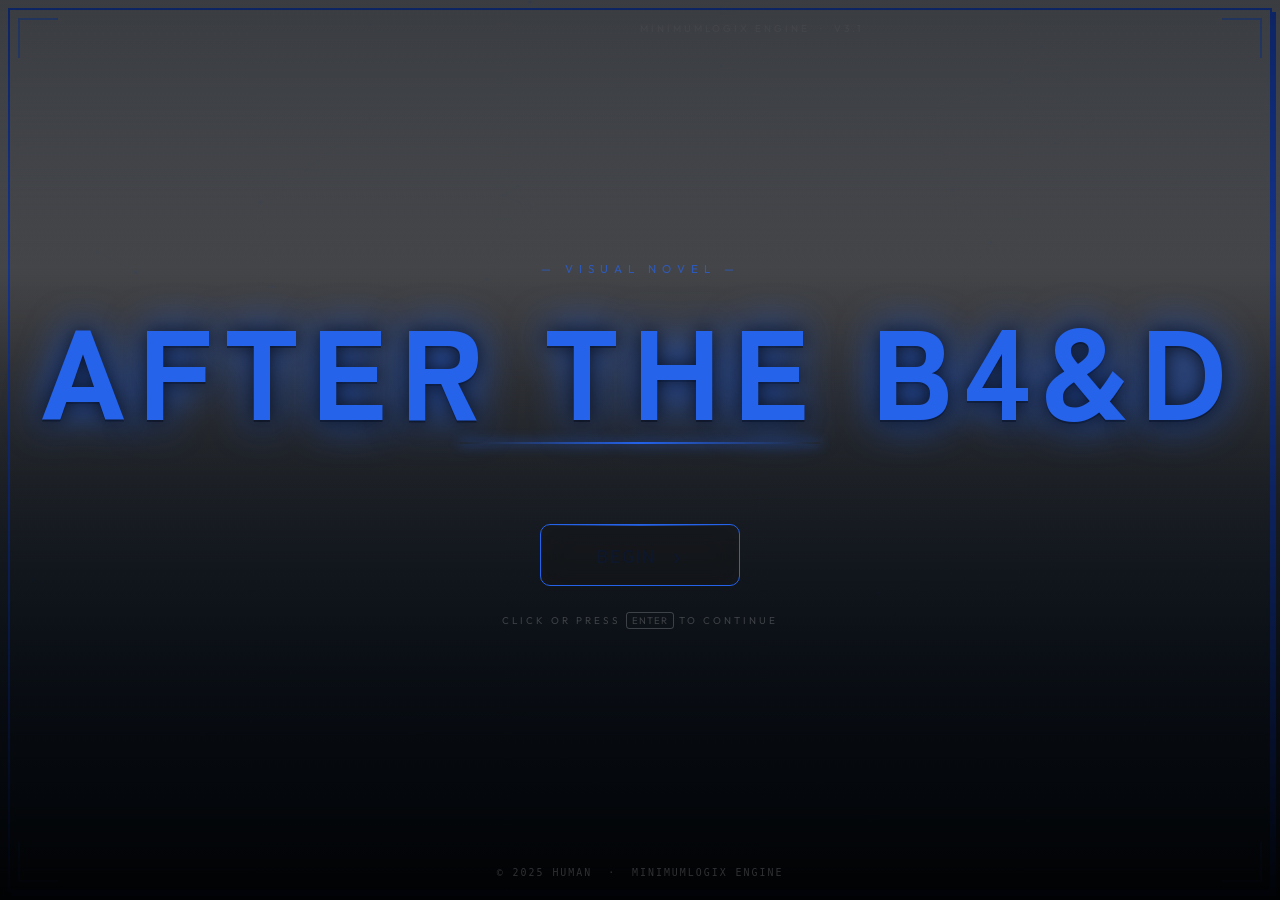
==== commit 7ef41716: "feat: implement ChapterManager for animated transitions and add centralized logging system" ====
--- a/index.html
+++ b/index.html
@@ -172,6 +172,8 @@
         <!-- PERSISTENT EFFECT LAYER (Between characters and dialogue) -->
         <div id="persistentEffectLayer" class="persistent-effect-layer"></div>
 
+        <div id="simpleEffectLayer" class="persistent-effect-layer" style="display:none; pointer-events:none; z-index: 10;"></div>
+
         <div id="effectOverlay" class="effect-overlay"></div>
 
         <!-- CHOICES OVERLAY -->
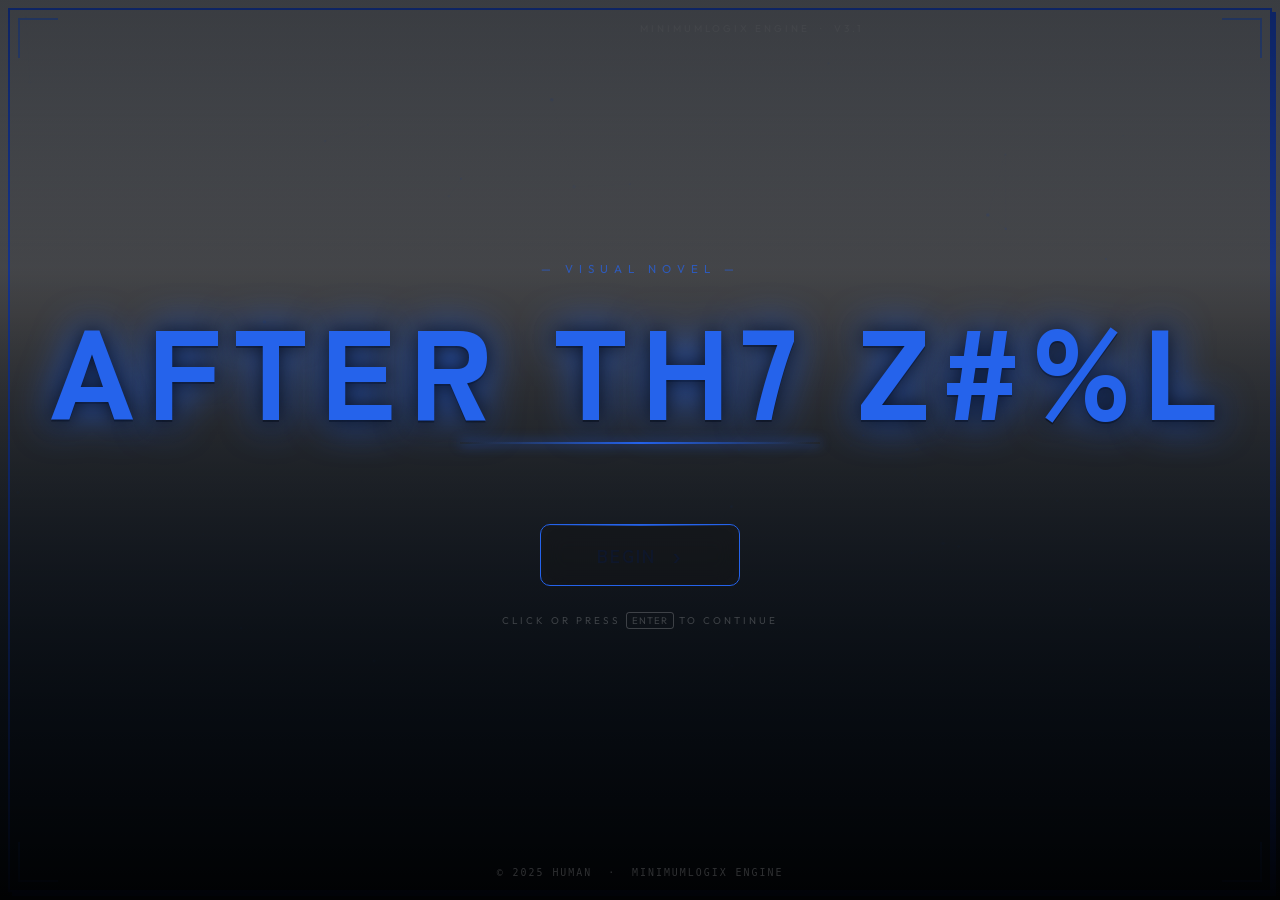
==== commit 6daae91d: "feat: implement structural CSS foundation and multi-sprite layout support" ====
--- a/index.html
+++ b/index.html
@@ -7,6 +7,7 @@
     <title>VN Story Engine</title>
     <meta name="description" content="A premium visual novel engine with cinematic storytelling.">
     <link rel="stylesheet" href="css/basestyle.css">
+    <link rel="stylesheet" href="css/effects.css">
     <link rel="stylesheet" href="css/anime1.css" id="themeStylesheet">
 </head>
 
--- a/css/basestyle.css
+++ b/css/basestyle.css
@@ -429,7 +429,9 @@
     border-radius: var(--radius-md);
     overflow: hidden;
     padding-bottom: 8px;
-    will-change: transform;
+    opacity: 1;
+    transition: opacity 0.4s ease;
+    will-change: transform, opacity;
 }
 
 .dialogue-header {
@@ -1510,1573 +1512,3 @@
     }
 }
 
-/* ================================================================
-   EFFECTS ENGINE STYLES v4.0 — GODMODE
-   ================================================================
-   Class prefix: fx-*      → macro (body-class) effects
-                 fxov-*    → full-screen overlay effects
-   ================================================================ */
-
-/* ── Effect intensity CSS variable (set by JS) ── */
-:root {
-    --fx-intensity: 1;
-}
-
-/* ════════════════════════════════════════════════════════════════
-   PERSISTENT LAYER
-   ════════════════════════════════════════════════════════════════ */
-.persistent-effect-layer {
-    position: absolute;
-    top: 0;
-    left: 0;
-    width: 100%;
-    height: 100%;
-    z-index: 1;
-    pointer-events: none;
-    display: none;
-}
-
-.persistent-effect-img {
-    width: 100%;
-    height: 100%;
-    object-fit: cover;
-    opacity: 0.6;
-    mix-blend-mode: screen;
-}
-
-/* ════════════════════════════════════════════════════════════════
-   MACRO: SHAKE  — upgraded cinematic camera shake
-   ════════════════════════════════════════════════════════════════ */
-.fx-shake {
-    animation: fxShake calc(0.6s / var(--fx-intensity, 1)) cubic-bezier(.36, .07, .19, .97) both;
-    will-change: transform;
-}
-
-@keyframes fxShake {
-    0% {
-        transform: translate3d(0, 0, 0) rotate(0deg);
-    }
-
-    8% {
-        transform: translate3d(-8px, 3px, 0) rotate(-1.5deg);
-    }
-
-    18% {
-        transform: translate3d(10px, -4px, 0) rotate(1.5deg);
-    }
-
-    28% {
-        transform: translate3d(-12px, 5px, 0) rotate(-2deg);
-    }
-
-    38% {
-        transform: translate3d(12px, -3px, 0) rotate(2deg);
-    }
-
-    48% {
-        transform: translate3d(-8px, 4px, 0) rotate(-1deg);
-    }
-
-    58% {
-        transform: translate3d(6px, -2px, 0) rotate(1deg);
-    }
-
-    70% {
-        transform: translate3d(-4px, 2px, 0) rotate(-0.5deg);
-    }
-
-    85% {
-        transform: translate3d(2px, -1px, 0) rotate(0.3deg);
-    }
-
-    100% {
-        transform: translate3d(0, 0, 0) rotate(0deg);
-    }
-}
-
-/* ════════════════════════════════════════════════════════════════
-   MACRO: GLITCH — chromatic aberration + scanline tears
-   ════════════════════════════════════════════════════════════════ */
-.fx-glitch {
-    animation: fxGlitchBase 1.8s linear both;
-    position: relative;
-}
-
-@keyframes fxGlitchBase {
-
-    0%,
-    100% {
-        transform: translate(0, 0) skew(0deg);
-        filter: none;
-    }
-
-    3% {
-        transform: translate(-3px, 0) skew(-2deg);
-        filter: hue-rotate(90deg) saturate(2);
-    }
-
-    6% {
-        transform: translate(3px, 0) skew(2deg);
-        filter: hue-rotate(-90deg);
-    }
-
-    9% {
-        transform: translate(-1px, 2px) skew(0deg);
-        filter: none;
-    }
-
-    40% {
-        transform: translate(0, 0);
-        filter: none;
-    }
-
-    43% {
-        transform: translate(4px, 0) skew(-3deg);
-        filter: hue-rotate(45deg) brightness(1.4);
-    }
-
-    46% {
-        transform: translate(-4px, -1px) skew(3deg);
-        filter: hue-rotate(-45deg);
-    }
-
-    49% {
-        transform: translate(0, 0) skew(0deg);
-        filter: none;
-    }
-
-    80% {
-        transform: translate(0, 0);
-        filter: none;
-    }
-
-    83% {
-        transform: translate(-2px, 0) skew(-1deg);
-        filter: invert(0.15) hue-rotate(180deg);
-    }
-
-    86% {
-        transform: translate(2px, 1px) skew(1deg);
-        filter: none;
-    }
-}
-
-/* RGB split pseudo-elements */
-.fx-glitch::before,
-.fx-glitch::after {
-    content: "";
-    position: fixed;
-    top: 0;
-    left: 0;
-    width: 100%;
-    height: 100%;
-    pointer-events: none;
-    z-index: 9998;
-    mix-blend-mode: screen;
-}
-
-.fx-glitch::before {
-    background: rgba(255, 0, 60, 0.08);
-    animation: fxGlitchRed 1.8s linear both;
-    clip-path: inset(0 0 60% 0);
-}
-
-.fx-glitch::after {
-    background: rgba(0, 255, 220, 0.08);
-    animation: fxGlitchCyan 1.8s 0.04s linear both;
-    clip-path: inset(55% 0 0 0);
-}
-
-@keyframes fxGlitchRed {
-
-    0%,
-    100% {
-        transform: translateX(0);
-        opacity: 0;
-    }
-
-    3%,
-    9% {
-        transform: translateX(-4px);
-        opacity: 0.7;
-    }
-
-    6% {
-        transform: translateX(4px);
-        opacity: 0.7;
-    }
-
-    43%,
-    49% {
-        transform: translateX(-3px);
-        opacity: 0.5;
-    }
-
-    46% {
-        transform: translateX(3px);
-        opacity: 0.5;
-    }
-
-    83%,
-    89% {
-        transform: translateX(-2px);
-        opacity: 0.4;
-    }
-
-    86% {
-        transform: translateX(2px);
-        opacity: 0.4;
-    }
-}
-
-@keyframes fxGlitchCyan {
-
-    0%,
-    100% {
-        transform: translateX(0);
-        opacity: 0;
-    }
-
-    3%,
-    9% {
-        transform: translateX(4px);
-        opacity: 0.7;
-    }
-
-    6% {
-        transform: translateX(-4px);
-        opacity: 0.7;
-    }
-
-    43%,
-    49% {
-        transform: translateX(3px);
-        opacity: 0.5;
-    }
-
-    46% {
-        transform: translateX(-3px);
-        opacity: 0.5;
-    }
-
-    83%,
-    89% {
-        transform: translateX(2px);
-        opacity: 0.4;
-    }
-
-    86% {
-        transform: translateX(-2px);
-        opacity: 0.4;
-    }
-}
-
-/* ════════════════════════════════════════════════════════════════
-   MACRO: FLASH — white shockwave flash
-   ════════════════════════════════════════════════════════════════ */
-.fx-flash::after {
-    content: "";
-    position: fixed;
-    inset: 0;
-    background: white;
-    z-index: 9999;
-    pointer-events: none;
-    animation: fxFlash 0.2s ease-out both;
-}
-
-@keyframes fxFlash {
-    0% {
-        opacity: 0;
-    }
-
-    15% {
-        opacity: 0.95;
-    }
-
-    40% {
-        opacity: 0.7;
-    }
-
-    100% {
-        opacity: 0;
-    }
-}
-
-/* ════════════════════════════════════════════════════════════════
-   MACRO: BLINK — cinematic hard-cut eyelid close/open
-   ════════════════════════════════════════════════════════════════ */
-.fx-blink::before,
-.fx-blink::after {
-    content: "";
-    position: fixed;
-    left: 0;
-    width: 100vw;
-    height: 50vh;
-    background: #000;
-    z-index: 9999;
-    pointer-events: none;
-}
-
-.fx-blink::before {
-    top: 0;
-    transform-origin: top center;
-    animation: fxBlinkTop 1.4s cubic-bezier(0.77, 0, 0.175, 1) both;
-}
-
-.fx-blink::after {
-    bottom: 0;
-    transform-origin: bottom center;
-    animation: fxBlinkBottom 1.4s cubic-bezier(0.77, 0, 0.175, 1) both;
-}
-
-@keyframes fxBlinkTop {
-    0% {
-        transform: scaleY(0);
-    }
-
-    25%,
-    55% {
-        transform: scaleY(1);
-    }
-
-    100% {
-        transform: scaleY(0);
-    }
-}
-
-@keyframes fxBlinkBottom {
-    0% {
-        transform: scaleY(0);
-    }
-
-    25%,
-    55% {
-        transform: scaleY(1);
-    }
-
-    100% {
-        transform: scaleY(0);
-    }
-}
-
-/* ════════════════════════════════════════════════════════════════
-   MACRO: ELECTRICUTED — blue lightning jitter + inversion
-   ════════════════════════════════════════════════════════════════ */
-.fx-electricuted {
-    animation: fxElectroJitter 0.08s infinite;
-}
-
-.fx-electricuted::after {
-    content: "";
-    position: fixed;
-    inset: 0;
-    background: rgba(0, 200, 255, 0.35);
-    z-index: 9998;
-    pointer-events: none;
-    animation: fxElectroFlash 0.12s infinite alternate;
-}
-
-@keyframes fxElectroJitter {
-    0% {
-        transform: translate(4px, 2px) rotate(0.5deg) skew(0.5deg);
-    }
-
-    20% {
-        transform: translate(-4px, -3px) rotate(-1deg) skew(-0.5deg);
-    }
-
-    40% {
-        transform: translate(2px, 4px) rotate(0.8deg) skew(0.3deg);
-    }
-
-    60% {
-        transform: translate(-2px, -2px) rotate(-0.5deg) skew(0.1deg);
-    }
-
-    80% {
-        transform: translate(3px, 1px) rotate(1deg) skew(-0.3deg);
-    }
-
-    100% {
-        transform: translate(0, 0) rotate(0deg);
-    }
-}
-
-@keyframes fxElectroFlash {
-    0% {
-        opacity: 0.1;
-    }
-
-    50% {
-        opacity: 0.6;
-        filter: hue-rotate(30deg) brightness(1.3);
-    }
-
-    100% {
-        opacity: 0.9;
-        filter: saturate(2) hue-rotate(-30deg);
-    }
-}
-
-/* ════════════════════════════════════════════════════════════════
-   MACRO: SHADOWS — character emerges from darkness
-   ════════════════════════════════════════════════════════════════ */
-/* Shadows: reveal on unsettled sprites; on settled sprites, re-reveal smoothly */
-.fx-shadows .character-sprite.active:not([data-sprite-settled]) {
-    animation: fxShadowReveal 2.2s cubic-bezier(0.25, 0.46, 0.45, 0.94) forwards !important;
-}
-
-.fx-shadows .character-sprite[data-sprite-settled].active {
-    animation: fxShadowReveal 2.2s cubic-bezier(0.25, 0.46, 0.45, 0.94) forwards !important;
-}
-
-.fx-shadows::before {
-    content: "";
-    position: fixed;
-    inset: 0;
-    background: radial-gradient(ellipse at center, transparent 20%, rgba(0, 0, 0, 0.8) 80%);
-    z-index: 9;
-    pointer-events: none;
-    animation: fxShadowVignette 2.2s ease-in-out both;
-}
-
-@keyframes fxShadowReveal {
-    0% {
-        filter: brightness(0) blur(6px);
-        opacity: 0;
-    }
-
-    20% {
-        filter: brightness(0.05) blur(3px);
-        opacity: 1;
-    }
-
-    55% {
-        filter: brightness(0.3) blur(1px);
-        opacity: 1;
-    }
-
-    100% {
-        filter: brightness(1) blur(0px);
-        opacity: 1;
-    }
-}
-
-@keyframes fxShadowVignette {
-    0% {
-        opacity: 1;
-    }
-
-    70% {
-        opacity: 0.8;
-    }
-
-    100% {
-        opacity: 0;
-    }
-}
-
-/* ════════════════════════════════════════════════════════════════
-   MACRO: EARTHQUAKE — low-freq heavy ground shake
-   ════════════════════════════════════════════════════════════════ */
-.fx-earthquake {
-    animation: fxEarthquake 1.8s cubic-bezier(0.4, 0, 0.2, 1) both;
-    will-change: transform;
-}
-
-@keyframes fxEarthquake {
-    0% {
-        transform: translate(0, 0) rotate(0deg);
-    }
-
-    4% {
-        transform: translate(-18px, 6px) rotate(-0.8deg);
-    }
-
-    8% {
-        transform: translate(16px, -8px) rotate(0.8deg);
-    }
-
-    12% {
-        transform: translate(-14px, 10px) rotate(-1.2deg);
-    }
-
-    16% {
-        transform: translate(18px, -6px) rotate(1deg);
-    }
-
-    20% {
-        transform: translate(-20px, 8px) rotate(-1.5deg);
-    }
-
-    28% {
-        transform: translate(16px, -4px) rotate(1.2deg);
-    }
-
-    36% {
-        transform: translate(-12px, 6px) rotate(-0.8deg);
-    }
-
-    44% {
-        transform: translate(10px, -4px) rotate(0.6deg);
-    }
-
-    55% {
-        transform: translate(-8px, 3px) rotate(-0.4deg);
-    }
-
-    70% {
-        transform: translate(4px, -2px) rotate(0.2deg);
-    }
-
-    85% {
-        transform: translate(-2px, 1px) rotate(-0.1deg);
-    }
-
-    100% {
-        transform: translate(0, 0) rotate(0deg);
-    }
-}
-
-/* ════════════════════════════════════════════════════════════════
-   MACRO: HEARTBEAT — double-thump zoom pulse (tense moments)
-   ════════════════════════════════════════════════════════════════ */
-.fx-heartbeat {
-    animation: fxHeartbeat 1.6s cubic-bezier(0.215, 0.61, 0.355, 1) both;
-    will-change: transform;
-}
-
-@keyframes fxHeartbeat {
-    0% {
-        transform: scale(1);
-    }
-
-    10% {
-        transform: scale(1.03);
-    }
-
-    20% {
-        transform: scale(1);
-    }
-
-    30% {
-        transform: scale(1.05);
-    }
-
-    /* stronger second thump */
-    40% {
-        transform: scale(1);
-    }
-
-    55% {
-        transform: scale(1.015);
-    }
-
-    /* fade-out echo */
-    65% {
-        transform: scale(1);
-    }
-
-    100% {
-        transform: scale(1);
-    }
-}
-
-/* ════════════════════════════════════════════════════════════════
-   MACRO: VHS — analog tape distortion & colour fringing
-   ════════════════════════════════════════════════════════════════ */
-.fx-vhs {
-    animation: fxVhsJitter 2.5s linear both;
-}
-
-.fx-vhs::before {
-    content: "";
-    position: fixed;
-    inset: 0;
-    background: repeating-linear-gradient(0deg,
-            transparent,
-            transparent 3px,
-            rgba(0, 0, 0, 0.06) 3px,
-            rgba(0, 0, 0, 0.06) 6px);
-    z-index: 9998;
-    pointer-events: none;
-    animation: fxVhsScan 2.5s linear both;
-    mix-blend-mode: multiply;
-}
-
-.fx-vhs::after {
-    content: "";
-    position: fixed;
-    inset: 0;
-    background: linear-gradient(to bottom,
-            rgba(255, 20, 80, 0.06) 0%,
-            rgba(0, 255, 200, 0.05) 50%,
-            rgba(80, 20, 255, 0.06) 100%);
-    z-index: 9997;
-    pointer-events: none;
-    animation: fxVhsColor 2.5s linear both;
-}
-
-@keyframes fxVhsJitter {
-
-    0%,
-    100% {
-        transform: translate(0, 0) skew(0deg);
-        filter: none;
-    }
-
-    10% {
-        transform: translate(-3px, 0) skew(-0.5deg);
-        filter: hue-rotate(15deg);
-    }
-
-    20% {
-        transform: translate(2px, 1px) skew(0.3deg);
-        filter: none;
-    }
-
-    45% {
-        transform: translate(-1px, 0) skew(-0.2deg);
-        filter: saturate(1.5);
-    }
-
-    52% {
-        transform: translate(4px, -1px) skew(0.4deg);
-        filter: hue-rotate(-15deg) brightness(1.1);
-    }
-
-    58% {
-        transform: translate(-2px, 1px) skew(0.1deg);
-        filter: none;
-    }
-
-    78% {
-        transform: translate(1px, 0) skew(-0.1deg);
-        filter: saturate(0.8);
-    }
-}
-
-@keyframes fxVhsScan {
-
-    0%,
-    100% {
-        background-position: 0 0;
-        opacity: 0.5;
-    }
-
-    50% {
-        background-position: 0 12px;
-        opacity: 0.9;
-    }
-}
-
-@keyframes fxVhsColor {
-
-    0%,
-    100% {
-        opacity: 0.4;
-    }
-
-    50% {
-        opacity: 0.9;
-    }
-}
-
-/* ════════════════════════════════════════════════════════════════
-   MACRO: DRAIN — colour drains to desaturated grey
-   ════════════════════════════════════════════════════════════════ */
-.fx-drain {
-    animation: fxDrain 2s ease-in-out both;
-}
-
-@keyframes fxDrain {
-    0% {
-        filter: saturate(1) brightness(1);
-    }
-
-    40% {
-        filter: saturate(0.2) brightness(0.85) contrast(1.1);
-    }
-
-    65% {
-        filter: saturate(0) brightness(0.75) contrast(1.2);
-    }
-
-    85% {
-        filter: saturate(0.4) brightness(0.9) contrast(1);
-    }
-
-    100% {
-        filter: saturate(1) brightness(1);
-    }
-}
-
-/* ════════════════════════════════════════════════════════════════
-   MACRO: NUKE — blinding white flash + scale burst
-   ════════════════════════════════════════════════════════════════ */
-.fx-nuke::after {
-    content: "";
-    position: fixed;
-    inset: 0;
-    background: white;
-    z-index: 9999;
-    pointer-events: none;
-    animation: fxNuke 3s cubic-bezier(0.19, 1, 0.22, 1) both;
-}
-
-.fx-nuke {
-    animation: fxNukeScale 3s cubic-bezier(0.19, 1, 0.22, 1) both;
-}
-
-@keyframes fxNuke {
-    0% {
-        opacity: 0;
-    }
-
-    5% {
-        opacity: 1;
-    }
-
-    25% {
-        opacity: 0.85;
-    }
-
-    60% {
-        opacity: 0.4;
-    }
-
-    100% {
-        opacity: 0;
-    }
-}
-
-@keyframes fxNukeScale {
-    0% {
-        filter: brightness(1);
-    }
-
-    5% {
-        filter: brightness(5) saturate(0);
-    }
-
-    20% {
-        filter: brightness(2) saturate(0.3);
-    }
-
-    60% {
-        filter: brightness(1.2) saturate(0.7);
-    }
-
-    100% {
-        filter: brightness(1) saturate(1);
-    }
-}
-
-/* ════════════════════════════════════════════════════════════════
-   MACRO: BLOODSPLATTER — red vignette burst + trauma
-   ════════════════════════════════════════════════════════════════ */
-.fx-bloodsplatter::before {
-    content: "";
-    position: fixed;
-    inset: 0;
-    background: radial-gradient(ellipse at center,
-            transparent 30%,
-            rgba(160, 0, 0, 0.6) 75%,
-            rgba(80, 0, 0, 0.9) 100%);
-    z-index: 9998;
-    pointer-events: none;
-    animation: fxBloodVignette 1.6s ease-out both;
-}
-
-.fx-bloodsplatter::after {
-    content: "";
-    position: fixed;
-    inset: 0;
-    background: rgba(200, 0, 0, 0.12);
-    z-index: 9997;
-    pointer-events: none;
-    animation: fxBloodFlash 0.15s ease both;
-}
-
-.fx-bloodsplatter {
-    animation: fxBloodShake 0.6s cubic-bezier(.36, .07, .19, .97) both;
-}
-
-@keyframes fxBloodVignette {
-    0% {
-        opacity: 0;
-    }
-
-    8% {
-        opacity: 1;
-    }
-
-    40% {
-        opacity: 0.8;
-    }
-
-    100% {
-        opacity: 0;
-    }
-}
-
-@keyframes fxBloodFlash {
-    0% {
-        opacity: 0;
-    }
-
-    15% {
-        opacity: 1;
-    }
-
-    100% {
-        opacity: 0;
-    }
-}
-
-@keyframes fxBloodShake {
-
-    0%,
-    100% {
-        transform: translate(0, 0);
-    }
-
-    10% {
-        transform: translate(-10px, 4px) rotate(-1deg);
-    }
-
-    20% {
-        transform: translate(8px, -3px) rotate(1deg);
-    }
-
-    30% {
-        transform: translate(-6px, 2px) rotate(-0.7deg);
-    }
-
-    45% {
-        transform: translate(4px, -1px);
-    }
-
-    60% {
-        transform: translate(-2px, 1px);
-    }
-}
-
-/* ════════════════════════════════════════════════════════════════
-   MACRO: SHOCKWAVE — radial screen ripple / impact ring
-   ════════════════════════════════════════════════════════════════ */
-.fx-shockwave::after {
-    content: "";
-    position: fixed;
-    top: 50%;
-    left: 50%;
-    width: 0;
-    height: 0;
-    border-radius: 50%;
-    border: 0px solid rgba(255, 255, 255, 0.6);
-    transform: translate(-50%, -50%);
-    z-index: 9999;
-    pointer-events: none;
-    animation: fxShockwaveRing 1s cubic-bezier(0.19, 1, 0.22, 1) both;
-}
-
-.fx-shockwave {
-    animation: fxShockwaveJolt 0.5s cubic-bezier(0.36, 0.07, 0.19, 0.97) both;
-}
-
-@keyframes fxShockwaveRing {
-    0% {
-        width: 0;
-        height: 0;
-        border-width: 20px;
-        opacity: 0.8;
-    }
-
-    80% {
-        width: 300vw;
-        height: 300vw;
-        border-width: 2px;
-        opacity: 0;
-    }
-
-    100% {
-        width: 300vw;
-        height: 300vw;
-        border-width: 0;
-        opacity: 0;
-    }
-}
-
-@keyframes fxShockwaveJolt {
-
-    0%,
-    100% {
-        transform: scale(1);
-    }
-
-    20% {
-        transform: scale(1.02);
-    }
-
-    40% {
-        transform: scale(0.98);
-    }
-
-    60% {
-        transform: scale(1.01);
-    }
-
-    80% {
-        transform: scale(0.995);
-    }
-}
-
-/* ════════════════════════════════════════════════════════════════
-   MACRO: HOLOGRAM — flickering scan-line hologram distortion
-   ════════════════════════════════════════════════════════════════ */
-.fx-hologram {
-    animation: fxHologramDistort 3s linear both;
-}
-
-.fx-hologram::before {
-    content: "";
-    position: fixed;
-    inset: 0;
-    background: repeating-linear-gradient(0deg,
-            transparent,
-            transparent 4px,
-            rgba(0, 220, 255, 0.04) 4px,
-            rgba(0, 220, 255, 0.04) 8px);
-    z-index: 9997;
-    pointer-events: none;
-    animation: fxHologramScan 3s linear both;
-}
-
-.fx-hologram::after {
-    content: "";
-    position: fixed;
-    inset: 0;
-    background: linear-gradient(to bottom,
-            rgba(0, 220, 255, 0.06) 0%,
-            rgba(0, 220, 255, 0.02) 50%,
-            rgba(0, 220, 255, 0.06) 100%);
-    z-index: 9996;
-    pointer-events: none;
-    animation: fxHologramGlow 3s linear both;
-}
-
-@keyframes fxHologramDistort {
-
-    0%,
-    100% {
-        filter: none;
-    }
-
-    8% {
-        filter: hue-rotate(180deg) saturate(0.3) brightness(1.3);
-        opacity: 0.6;
-    }
-
-    12% {
-        filter: none;
-        opacity: 1;
-    }
-
-    25% {
-        filter: hue-rotate(90deg) saturate(0.5) brightness(1.1);
-        opacity: 0.8;
-    }
-
-    30% {
-        filter: none;
-        opacity: 1;
-    }
-
-    55% {
-        filter: hue-rotate(-90deg) saturate(0.4) brightness(1.2);
-        opacity: 0.7;
-    }
-
-    60% {
-        filter: none;
-        opacity: 1;
-    }
-
-    80% {
-        filter: hue-rotate(45deg) saturate(0.6);
-        opacity: 0.85;
-    }
-
-    88% {
-        filter: none;
-        opacity: 1;
-    }
-}
-
-@keyframes fxHologramScan {
-    0% {
-        background-position: 0 0;
-        opacity: 0;
-    }
-
-    5% {
-        opacity: 1;
-    }
-
-    95% {
-        opacity: 1;
-    }
-
-    100% {
-        background-position: 0 100px;
-        opacity: 0;
-    }
-}
-
-@keyframes fxHologramGlow {
-
-    0%,
-    100% {
-        opacity: 0;
-    }
-
-    10%,
-    90% {
-        opacity: 1;
-    }
-}
-
-/* ════════════════════════════════════════════════════════════════
-   MACRO: RAGE — red-tinted violent shake (anger/ferocity)
-   ════════════════════════════════════════════════════════════════ */
-.fx-rage {
-    animation: fxRageShake 2s cubic-bezier(.36, .07, .19, .97) both;
-}
-
-.fx-rage::before {
-    content: "";
-    position: fixed;
-    inset: 0;
-    background: radial-gradient(ellipse at center,
-            transparent 40%,
-            rgba(200, 0, 0, 0.25) 80%,
-            rgba(100, 0, 0, 0.5) 100%);
-    z-index: 9997;
-    pointer-events: none;
-    animation: fxRageVignette 2s ease-out both;
-}
-
-.fx-rage::after {
-    content: "";
-    position: fixed;
-    inset: 0;
-    background: rgba(180, 0, 0, 0.08);
-    z-index: 9996;
-    pointer-events: none;
-    filter: saturate(2);
-    animation: fxRageTint 2s ease-in-out both;
-}
-
-@keyframes fxRageShake {
-    0% {
-        transform: translate(0, 0) rotate(0deg);
-        filter: saturate(1);
-    }
-
-    4% {
-        transform: translate(-14px, 6px) rotate(-2deg);
-        filter: saturate(2) hue-rotate(-15deg);
-    }
-
-    8% {
-        transform: translate(14px, -5px) rotate(2deg);
-    }
-
-    12% {
-        transform: translate(-16px, 7px) rotate(-2.5deg);
-        filter: saturate(2.5);
-    }
-
-    16% {
-        transform: translate(15px, -6px) rotate(2.5deg);
-    }
-
-    22% {
-        transform: translate(-12px, 5px) rotate(-1.5deg);
-        filter: saturate(2);
-    }
-
-    28% {
-        transform: translate(10px, -4px) rotate(1.5deg);
-    }
-
-    36% {
-        transform: translate(-8px, 3px) rotate(-1deg);
-        filter: saturate(1.5);
-    }
-
-    46% {
-        transform: translate(6px, -2px) rotate(0.8deg);
-    }
-
-    58% {
-        transform: translate(-4px, 2px) rotate(-0.5deg);
-        filter: saturate(1.2);
-    }
-
-    73% {
-        transform: translate(2px, -1px) rotate(0.3deg);
-    }
-
-    88% {
-        transform: translate(-1px, 0px) rotate(-0.1deg);
-        filter: saturate(1.05);
-    }
-
-    100% {
-        transform: translate(0, 0) rotate(0deg);
-        filter: saturate(1);
-    }
-}
-
-@keyframes fxRageVignette {
-    0% {
-        opacity: 0;
-    }
-
-    10% {
-        opacity: 1;
-    }
-
-    70% {
-        opacity: 0.7;
-    }
-
-    100% {
-        opacity: 0;
-    }
-}
-
-@keyframes fxRageTint {
-    0% {
-        opacity: 0;
-    }
-
-    15% {
-        opacity: 1;
-    }
-
-    80% {
-        opacity: 0.5;
-    }
-
-    100% {
-        opacity: 0;
-    }
-}
-
-/* ════════════════════════════════════════════════════════════════
-   OVERLAY EFFECTS (Full-screen blocking, built by JS)
-   ════════════════════════════════════════════════════════════════ */
-
-/* ── Overlay: GLITCH ── */
-.fxov-glitch {
-    background: linear-gradient(180deg, #000508 0%, #030c18 100%);
-    animation: fxovGlitchBg 2s steps(1) both;
-}
-
-.fxov-glitch-bar {
-    position: absolute;
-    left: 0;
-    width: 100%;
-    background: rgba(0, 255, 255, 0.15);
-    mix-blend-mode: screen;
-}
-
-.fxov-glitch-bar:nth-child(1) {
-    height: 4px;
-    animation: fxovGlitchBarA 2s linear both;
-}
-
-.fxov-glitch-bar:nth-child(2) {
-    height: 6px;
-    animation: fxovGlitchBarB 2s 0.05s linear both;
-}
-
-.fxov-glitch-bar:nth-child(3) {
-    height: 3px;
-    animation: fxovGlitchBarC 2s 0.08s linear both;
-}
-
-.fxov-glitch-scan {
-    position: absolute;
-    inset: 0;
-    background: repeating-linear-gradient(0deg,
-            transparent, transparent 2px,
-            rgba(0, 255, 255, 0.04) 2px, rgba(0, 255, 255, 0.04) 4px);
-    animation: fxovScanDrift 2s linear both;
-}
-
-@keyframes fxovGlitchBg {
-
-    0%,
-    20%,
-    22%,
-    40%,
-    42%,
-    80%,
-    82%,
-    100% {
-        background-color: #000;
-    }
-
-    21%,
-    41% {
-        background-color: #010a16;
-        filter: hue-rotate(90deg);
-    }
-
-    81% {
-        background-color: #000509;
-    }
-}
-
-@keyframes fxovGlitchBarA {
-    0% {
-        top: 10%;
-        opacity: 0;
-    }
-
-    10% {
-        top: 15%;
-        opacity: 1;
-    }
-
-    30% {
-        top: 60%;
-        opacity: 0.8;
-    }
-
-    55% {
-        top: 30%;
-        opacity: 1;
-    }
-
-    80% {
-        top: 75%;
-        opacity: 0;
-    }
-
-    100% {
-        top: 90%;
-        opacity: 0;
-    }
-}
-
-@keyframes fxovGlitchBarB {
-    0% {
-        top: 50%;
-        opacity: 0;
-    }
-
-    15% {
-        top: 40%;
-        opacity: 1;
-    }
-
-    40% {
-        top: 20%;
-        opacity: 0.6;
-    }
-
-    65% {
-        top: 80%;
-        opacity: 0.9;
-    }
-
-    90% {
-        top: 10%;
-        opacity: 0;
-    }
-
-    100% {
-        opacity: 0;
-    }
-}
-
-@keyframes fxovGlitchBarC {
-    0% {
-        top: 80%;
-        opacity: 0;
-    }
-
-    20% {
-        top: 70%;
-        opacity: 0.8;
-    }
-
-    45% {
-        top: 50%;
-        opacity: 0.5;
-    }
-
-    70% {
-        top: 25%;
-        opacity: 1;
-    }
-
-    95% {
-        top: 5%;
-        opacity: 0;
-    }
-
-    100% {
-        opacity: 0;
-    }
-}
-
-@keyframes fxovScanDrift {
-    0% {
-        background-position: 0 0;
-        opacity: 0.3;
-    }
-
-    50% {
-        background-position: 0 40px;
-        opacity: 0.8;
-    }
-
-    100% {
-        background-position: 0 80px;
-        opacity: 0.2;
-    }
-}
-
-/* ── Overlay: ELECTROCUTED ── */
-.fxov-electrocuted {
-    background: rgba(0, 10, 30, 0.95);
-}
-
-.fxov-lightning-canvas {
-    position: absolute;
-    inset: 0;
-    mix-blend-mode: screen;
-}
-
-/* ── Overlay: NUKE ── */
-.fxov-nuke {
-    background: white;
-    animation: fxovNukeBg 3.5s ease-out both;
-}
-
-.fxov-nuke-flash {
-    position: absolute;
-    inset: 0;
-    background: white;
-    animation: fxovNukeFlash 1s ease-out both;
-}
-
-.fxov-nuke-ring {
-    position: absolute;
-    top: 50%;
-    left: 50%;
-    transform: translate(-50%, -50%);
-    width: 0;
-    height: 0;
-    border-radius: 50%;
-    border: 8px solid rgba(255, 200, 100, 0.6);
-    animation: fxovNukeRing 3.5s cubic-bezier(0.19, 1, 0.22, 1) 0.3s both;
-}
-
-.fxov-nuke-ring--2 {
-    border-color: rgba(255, 100, 50, 0.4);
-    animation-delay: 0.6s;
-}
-
-@keyframes fxovNukeBg {
-    0% {
-        background: white;
-    }
-
-    15% {
-        background: rgba(255, 240, 200, 0.9);
-    }
-
-    40% {
-        background: rgba(50, 40, 30, 0.85);
-    }
-
-    100% {
-        background: rgba(0, 0, 0, 0);
-    }
-}
-
-@keyframes fxovNukeFlash {
-    0% {
-        opacity: 1;
-    }
-
-    40% {
-        opacity: 0;
-    }
-
-    100% {
-        opacity: 0;
-    }
-}
-
-@keyframes fxovNukeRing {
-    0% {
-        width: 0;
-        height: 0;
-        opacity: 1;
-    }
-
-    80% {
-        width: 500vw;
-        height: 500vw;
-        opacity: 0;
-    }
-
-    100% {
-        width: 500vw;
-        height: 500vw;
-        opacity: 0;
-    }
-}
-
-/* ── Overlay: SHOCKWAVE ── */
-.fxov-shockwave {
-    background: transparent;
-}
-
-.fxov-shockwave-ring {
-    position: absolute;
-    top: 50%;
-    left: 50%;
-    transform: translate(-50%, -50%);
-    width: 0;
-    height: 0;
-    border-radius: 50%;
-    border: 15px solid rgba(255, 255, 255, 0.7);
-    box-shadow: 0 0 40px rgba(255, 255, 255, 0.4), inset 0 0 40px rgba(255, 255, 255, 0.2);
-    animation: fxovShockwaveRing 1.2s cubic-bezier(0.19, 1, 0.22, 1) both;
-}
-
-@keyframes fxovShockwaveRing {
-    0% {
-        width: 0;
-        height: 0;
-        border-width: 20px;
-        opacity: 1;
-    }
-
-    70% {
-        width: 250vw;
-        height: 250vw;
-        border-width: 3px;
-        opacity: 0.3;
-    }
-
-    100% {
-        width: 300vw;
-        height: 300vw;
-        border-width: 0px;
-        opacity: 0;
-    }
-}
-
-/* ── Overlay: PORTAL ── */
-.fxov-portal {
-    background: radial-gradient(ellipse at center, rgba(20, 0, 40, 0.98) 0%, #000 70%);
-}
-
-.fxov-portal-ring {
-    position: absolute;
-    top: 50%;
-    left: 50%;
-    transform: translate(-50%, -50%);
-    border-radius: 50%;
-    border-style: solid;
-}
-
-.fxov-portal-ring--1 {
-    width: 40vmin;
-    height: 40vmin;
-    border-width: 4px;
-    border-color: rgba(120, 0, 255, 0.8);
-    box-shadow: 0 0 30px rgba(120, 0, 255, 0.6), inset 0 0 30px rgba(120, 0, 255, 0.3);
-    animation: fxovPortalRing 2.8s ease-in-out both;
-}
-
-.fxov-portal-ring--2 {
-    width: 28vmin;
-    height: 28vmin;
-    border-width: 2px;
-    border-color: rgba(200, 80, 255, 0.6);
-    animation: fxovPortalRing 2.8s 0.15s ease-in-out both reverse;
-}
-
-.fxov-portal-ring--3 {
-    width: 16vmin;
-    height: 16vmin;
-    border-width: 1px;
-    border-color: rgba(255, 160, 255, 0.4);
-    animation: fxovPortalRing 2.8s 0.3s linear both;
-}
-
-.fxov-portal-core {
-    position: absolute;
-    top: 50%;
-    left: 50%;
-    transform: translate(-50%, -50%);
-    width: 8vmin;
-    height: 8vmin;
-    border-radius: 50%;
-    background: radial-gradient(circle, rgba(255, 220, 255, 0.9) 0%, rgba(120, 0, 255, 0.6) 60%, transparent 100%);
-    box-shadow: 0 0 60px rgba(200, 100, 255, 0.8), 0 0 120px rgba(120, 0, 255, 0.4);
-    animation: fxovPortalCore 2.8s ease-in-out both;
-}
-
-@keyframes fxovPortalRing {
-    0% {
-        transform: translate(-50%, -50%) rotate(0deg) scale(0.1);
-        opacity: 0;
-    }
-
-    20% {
-        opacity: 1;
-    }
-
-    70% {
-        transform: translate(-50%, -50%) rotate(360deg) scale(1);
-        opacity: 1;
-    }
-
-    100% {
-        transform: translate(-50%, -50%) rotate(540deg) scale(0.9);
-        opacity: 0;
-    }
-}
-
-@keyframes fxovPortalCore {
-    0% {
-        transform: translate(-50%, -50%) scale(0);
-        opacity: 0;
-    }
-
-    30% {
-        transform: translate(-50%, -50%) scale(1.2);
-        opacity: 1;
-    }
-
-    60% {
-        transform: translate(-50%, -50%) scale(1);
-        opacity: 1;
-    }
-
-    100% {
-        transform: translate(-50%, -50%) scale(0.2);
-        opacity: 0;
-    }
-}
--- a/css/effects.css
+++ b/css/effects.css
@@ -0,0 +1,1570 @@
+/* ================================================================
+   EFFECTS ENGINE STYLES v4.0 — GODMODE
+   ================================================================
+   Class prefix: fx-*      → macro (body-class) effects
+                 fxov-*    → full-screen overlay effects
+   ================================================================ */
+
+/* ── Effect intensity CSS variable (set by JS) ── */
+:root {
+    --fx-intensity: 1;
+}
+
+/* ════════════════════════════════════════════════════════════════
+   PERSISTENT LAYER
+   ════════════════════════════════════════════════════════════════ */
+.persistent-effect-layer {
+    position: absolute;
+    top: 0;
+    left: 0;
+    width: 100%;
+    height: 100%;
+    z-index: 1;
+    pointer-events: none;
+    display: none;
+}
+
+.persistent-effect-img {
+    width: 100%;
+    height: 100%;
+    object-fit: cover;
+    opacity: 0.6;
+    mix-blend-mode: screen;
+}
+
+/* ════════════════════════════════════════════════════════════════
+   MACRO: SHAKE  — upgraded cinematic camera shake
+   ════════════════════════════════════════════════════════════════ */
+.fx-shake {
+    animation: fxShake calc(0.6s / var(--fx-intensity, 1)) cubic-bezier(.36, .07, .19, .97) both;
+    will-change: transform;
+}
+
+@keyframes fxShake {
+    0% {
+        transform: translate3d(0, 0, 0) rotate(0deg);
+    }
+
+    8% {
+        transform: translate3d(-8px, 3px, 0) rotate(-1.5deg);
+    }
+
+    18% {
+        transform: translate3d(10px, -4px, 0) rotate(1.5deg);
+    }
+
+    28% {
+        transform: translate3d(-12px, 5px, 0) rotate(-2deg);
+    }
+
+    38% {
+        transform: translate3d(12px, -3px, 0) rotate(2deg);
+    }
+
+    48% {
+        transform: translate3d(-8px, 4px, 0) rotate(-1deg);
+    }
+
+    58% {
+        transform: translate3d(6px, -2px, 0) rotate(1deg);
+    }
+
+    70% {
+        transform: translate3d(-4px, 2px, 0) rotate(-0.5deg);
+    }
+
+    85% {
+        transform: translate3d(2px, -1px, 0) rotate(0.3deg);
+    }
+
+    100% {
+        transform: translate3d(0, 0, 0) rotate(0deg);
+    }
+}
+
+/* ════════════════════════════════════════════════════════════════
+   MACRO: GLITCH — chromatic aberration + scanline tears
+   ════════════════════════════════════════════════════════════════ */
+.fx-glitch {
+    animation: fxGlitchBase 1.8s linear both;
+    position: relative;
+}
+
+@keyframes fxGlitchBase {
+
+    0%,
+    100% {
+        transform: translate(0, 0) skew(0deg);
+        filter: none;
+    }
+
+    3% {
+        transform: translate(-3px, 0) skew(-2deg);
+        filter: hue-rotate(90deg) saturate(2);
+    }
+
+    6% {
+        transform: translate(3px, 0) skew(2deg);
+        filter: hue-rotate(-90deg);
+    }
+
+    9% {
+        transform: translate(-1px, 2px) skew(0deg);
+        filter: none;
+    }
+
+    40% {
+        transform: translate(0, 0);
+        filter: none;
+    }
+
+    43% {
+        transform: translate(4px, 0) skew(-3deg);
+        filter: hue-rotate(45deg) brightness(1.4);
+    }
+
+    46% {
+        transform: translate(-4px, -1px) skew(3deg);
+        filter: hue-rotate(-45deg);
+    }
+
+    49% {
+        transform: translate(0, 0) skew(0deg);
+        filter: none;
+    }
+
+    80% {
+        transform: translate(0, 0);
+        filter: none;
+    }
+
+    83% {
+        transform: translate(-2px, 0) skew(-1deg);
+        filter: invert(0.15) hue-rotate(180deg);
+    }
+
+    86% {
+        transform: translate(2px, 1px) skew(1deg);
+        filter: none;
+    }
+}
+
+/* RGB split pseudo-elements */
+.fx-glitch::before,
+.fx-glitch::after {
+    content: "";
+    position: fixed;
+    top: 0;
+    left: 0;
+    width: 100%;
+    height: 100%;
+    pointer-events: none;
+    z-index: 9998;
+    mix-blend-mode: screen;
+}
+
+.fx-glitch::before {
+    background: rgba(255, 0, 60, 0.08);
+    animation: fxGlitchRed 1.8s linear both;
+    clip-path: inset(0 0 60% 0);
+}
+
+.fx-glitch::after {
+    background: rgba(0, 255, 220, 0.08);
+    animation: fxGlitchCyan 1.8s 0.04s linear both;
+    clip-path: inset(55% 0 0 0);
+}
+
+@keyframes fxGlitchRed {
+
+    0%,
+    100% {
+        transform: translateX(0);
+        opacity: 0;
+    }
+
+    3%,
+    9% {
+        transform: translateX(-4px);
+        opacity: 0.7;
+    }
+
+    6% {
+        transform: translateX(4px);
+        opacity: 0.7;
+    }
+
+    43%,
+    49% {
+        transform: translateX(-3px);
+        opacity: 0.5;
+    }
+
+    46% {
+        transform: translateX(3px);
+        opacity: 0.5;
+    }
+
+    83%,
+    89% {
+        transform: translateX(-2px);
+        opacity: 0.4;
+    }
+
+    86% {
+        transform: translateX(2px);
+        opacity: 0.4;
+    }
+}
+
+@keyframes fxGlitchCyan {
+
+    0%,
+    100% {
+        transform: translateX(0);
+        opacity: 0;
+    }
+
+    3%,
+    9% {
+        transform: translateX(4px);
+        opacity: 0.7;
+    }
+
+    6% {
+        transform: translateX(-4px);
+        opacity: 0.7;
+    }
+
+    43%,
+    49% {
+        transform: translateX(3px);
+        opacity: 0.5;
+    }
+
+    46% {
+        transform: translateX(-3px);
+        opacity: 0.5;
+    }
+
+    83%,
+    89% {
+        transform: translateX(2px);
+        opacity: 0.4;
+    }
+
+    86% {
+        transform: translateX(-2px);
+        opacity: 0.4;
+    }
+}
+
+/* ════════════════════════════════════════════════════════════════
+   MACRO: FLASH — white shockwave flash
+   ════════════════════════════════════════════════════════════════ */
+.fx-flash::after {
+    content: "";
+    position: fixed;
+    inset: 0;
+    background: white;
+    z-index: 9999;
+    pointer-events: none;
+    animation: fxFlash 0.2s ease-out both;
+}
+
+@keyframes fxFlash {
+    0% {
+        opacity: 0;
+    }
+
+    15% {
+        opacity: 0.95;
+    }
+
+    40% {
+        opacity: 0.7;
+    }
+
+    100% {
+        opacity: 0;
+    }
+}
+
+/* ════════════════════════════════════════════════════════════════
+   MACRO: BLINK — cinematic hard-cut eyelid close/open
+   ════════════════════════════════════════════════════════════════ */
+.fx-blink::before,
+.fx-blink::after {
+    content: "";
+    position: fixed;
+    left: 0;
+    width: 100vw;
+    height: 50vh;
+    background: #000;
+    z-index: 9999;
+    pointer-events: none;
+}
+
+.fx-blink::before {
+    top: 0;
+    transform-origin: top center;
+    animation: fxBlinkTop 1.4s cubic-bezier(0.77, 0, 0.175, 1) both;
+}
+
+.fx-blink::after {
+    bottom: 0;
+    transform-origin: bottom center;
+    animation: fxBlinkBottom 1.4s cubic-bezier(0.77, 0, 0.175, 1) both;
+}
+
+@keyframes fxBlinkTop {
+    0% {
+        transform: scaleY(0);
+    }
+
+    25%,
+    55% {
+        transform: scaleY(1);
+    }
+
+    100% {
+        transform: scaleY(0);
+    }
+}
+
+@keyframes fxBlinkBottom {
+    0% {
+        transform: scaleY(0);
+    }
+
+    25%,
+    55% {
+        transform: scaleY(1);
+    }
+
+    100% {
+        transform: scaleY(0);
+    }
+}
+
+/* ════════════════════════════════════════════════════════════════
+   MACRO: ELECTRICUTED — blue lightning jitter + inversion
+   ════════════════════════════════════════════════════════════════ */
+.fx-electricuted {
+    animation: fxElectroJitter 0.08s infinite;
+}
+
+.fx-electricuted::after {
+    content: "";
+    position: fixed;
+    inset: 0;
+    background: rgba(0, 200, 255, 0.35);
+    z-index: 9998;
+    pointer-events: none;
+    animation: fxElectroFlash 0.12s infinite alternate;
+}
+
+@keyframes fxElectroJitter {
+    0% {
+        transform: translate(4px, 2px) rotate(0.5deg) skew(0.5deg);
+    }
+
+    20% {
+        transform: translate(-4px, -3px) rotate(-1deg) skew(-0.5deg);
+    }
+
+    40% {
+        transform: translate(2px, 4px) rotate(0.8deg) skew(0.3deg);
+    }
+
+    60% {
+        transform: translate(-2px, -2px) rotate(-0.5deg) skew(0.1deg);
+    }
+
+    80% {
+        transform: translate(3px, 1px) rotate(1deg) skew(-0.3deg);
+    }
+
+    100% {
+        transform: translate(0, 0) rotate(0deg);
+    }
+}
+
+@keyframes fxElectroFlash {
+    0% {
+        opacity: 0.1;
+    }
+
+    50% {
+        opacity: 0.6;
+        filter: hue-rotate(30deg) brightness(1.3);
+    }
+
+    100% {
+        opacity: 0.9;
+        filter: saturate(2) hue-rotate(-30deg);
+    }
+}
+
+/* ════════════════════════════════════════════════════════════════
+   MACRO: SHADOWS — character emerges from darkness
+   ════════════════════════════════════════════════════════════════ */
+/* Shadows: reveal on unsettled sprites; on settled sprites, re-reveal smoothly */
+.fx-shadows .character-sprite.active:not([data-sprite-settled]) {
+    animation: fxShadowReveal 2.2s cubic-bezier(0.25, 0.46, 0.45, 0.94) forwards !important;
+}
+
+.fx-shadows .character-sprite[data-sprite-settled].active {
+    animation: fxShadowReveal 2.2s cubic-bezier(0.25, 0.46, 0.45, 0.94) forwards !important;
+}
+
+.fx-shadows::before {
+    content: "";
+    position: fixed;
+    inset: 0;
+    background: radial-gradient(ellipse at center, transparent 20%, rgba(0, 0, 0, 0.8) 80%);
+    z-index: 9;
+    pointer-events: none;
+    animation: fxShadowVignette 2.2s ease-in-out both;
+}
+
+@keyframes fxShadowReveal {
+    0% {
+        filter: brightness(0) blur(6px);
+        opacity: 0;
+    }
+
+    20% {
+        filter: brightness(0.05) blur(3px);
+        opacity: 1;
+    }
+
+    55% {
+        filter: brightness(0.3) blur(1px);
+        opacity: 1;
+    }
+
+    100% {
+        filter: brightness(1) blur(0px);
+        opacity: 1;
+    }
+}
+
+@keyframes fxShadowVignette {
+    0% {
+        opacity: 1;
+    }
+
+    70% {
+        opacity: 0.8;
+    }
+
+    100% {
+        opacity: 0;
+    }
+}
+
+/* ════════════════════════════════════════════════════════════════
+   MACRO: EARTHQUAKE — low-freq heavy ground shake
+   ════════════════════════════════════════════════════════════════ */
+.fx-earthquake {
+    animation: fxEarthquake 1.8s cubic-bezier(0.4, 0, 0.2, 1) both;
+    will-change: transform;
+}
+
+@keyframes fxEarthquake {
+    0% {
+        transform: translate(0, 0) rotate(0deg);
+    }
+
+    4% {
+        transform: translate(-18px, 6px) rotate(-0.8deg);
+    }
+
+    8% {
+        transform: translate(16px, -8px) rotate(0.8deg);
+    }
+
+    12% {
+        transform: translate(-14px, 10px) rotate(-1.2deg);
+    }
+
+    16% {
+        transform: translate(18px, -6px) rotate(1deg);
+    }
+
+    20% {
+        transform: translate(-20px, 8px) rotate(-1.5deg);
+    }
+
+    28% {
+        transform: translate(16px, -4px) rotate(1.2deg);
+    }
+
+    36% {
+        transform: translate(-12px, 6px) rotate(-0.8deg);
+    }
+
+    44% {
+        transform: translate(10px, -4px) rotate(0.6deg);
+    }
+
+    55% {
+        transform: translate(-8px, 3px) rotate(-0.4deg);
+    }
+
+    70% {
+        transform: translate(4px, -2px) rotate(0.2deg);
+    }
+
+    85% {
+        transform: translate(-2px, 1px) rotate(-0.1deg);
+    }
+
+    100% {
+        transform: translate(0, 0) rotate(0deg);
+    }
+}
+
+/* ════════════════════════════════════════════════════════════════
+   MACRO: HEARTBEAT — double-thump zoom pulse (tense moments)
+   ════════════════════════════════════════════════════════════════ */
+.fx-heartbeat {
+    animation: fxHeartbeat 1.6s cubic-bezier(0.215, 0.61, 0.355, 1) both;
+    will-change: transform;
+}
+
+@keyframes fxHeartbeat {
+    0% {
+        transform: scale(1);
+    }
+
+    10% {
+        transform: scale(1.03);
+    }
+
+    20% {
+        transform: scale(1);
+    }
+
+    30% {
+        transform: scale(1.05);
+    }
+
+    /* stronger second thump */
+    40% {
+        transform: scale(1);
+    }
+
+    55% {
+        transform: scale(1.015);
+    }
+
+    /* fade-out echo */
+    65% {
+        transform: scale(1);
+    }
+
+    100% {
+        transform: scale(1);
+    }
+}
+
+/* ════════════════════════════════════════════════════════════════
+   MACRO: VHS — analog tape distortion & colour fringing
+   ════════════════════════════════════════════════════════════════ */
+.fx-vhs {
+    animation: fxVhsJitter 2.5s linear both;
+}
+
+.fx-vhs::before {
+    content: "";
+    position: fixed;
+    inset: 0;
+    background: repeating-linear-gradient(0deg,
+            transparent,
+            transparent 3px,
+            rgba(0, 0, 0, 0.06) 3px,
+            rgba(0, 0, 0, 0.06) 6px);
+    z-index: 9998;
+    pointer-events: none;
+    animation: fxVhsScan 2.5s linear both;
+    mix-blend-mode: multiply;
+}
+
+.fx-vhs::after {
+    content: "";
+    position: fixed;
+    inset: 0;
+    background: linear-gradient(to bottom,
+            rgba(255, 20, 80, 0.06) 0%,
+            rgba(0, 255, 200, 0.05) 50%,
+            rgba(80, 20, 255, 0.06) 100%);
+    z-index: 9997;
+    pointer-events: none;
+    animation: fxVhsColor 2.5s linear both;
+}
+
+@keyframes fxVhsJitter {
+
+    0%,
+    100% {
+        transform: translate(0, 0) skew(0deg);
+        filter: none;
+    }
+
+    10% {
+        transform: translate(-3px, 0) skew(-0.5deg);
+        filter: hue-rotate(15deg);
+    }
+
+    20% {
+        transform: translate(2px, 1px) skew(0.3deg);
+        filter: none;
+    }
+
+    45% {
+        transform: translate(-1px, 0) skew(-0.2deg);
+        filter: saturate(1.5);
+    }
+
+    52% {
+        transform: translate(4px, -1px) skew(0.4deg);
+        filter: hue-rotate(-15deg) brightness(1.1);
+    }
+
+    58% {
+        transform: translate(-2px, 1px) skew(0.1deg);
+        filter: none;
+    }
+
+    78% {
+        transform: translate(1px, 0) skew(-0.1deg);
+        filter: saturate(0.8);
+    }
+}
+
+@keyframes fxVhsScan {
+
+    0%,
+    100% {
+        background-position: 0 0;
+        opacity: 0.5;
+    }
+
+    50% {
+        background-position: 0 12px;
+        opacity: 0.9;
+    }
+}
+
+@keyframes fxVhsColor {
+
+    0%,
+    100% {
+        opacity: 0.4;
+    }
+
+    50% {
+        opacity: 0.9;
+    }
+}
+
+/* ════════════════════════════════════════════════════════════════
+   MACRO: DRAIN — colour drains to desaturated grey
+   ════════════════════════════════════════════════════════════════ */
+.fx-drain {
+    animation: fxDrain 2s ease-in-out both;
+}
+
+@keyframes fxDrain {
+    0% {
+        filter: saturate(1) brightness(1);
+    }
+
+    40% {
+        filter: saturate(0.2) brightness(0.85) contrast(1.1);
+    }
+
+    65% {
+        filter: saturate(0) brightness(0.75) contrast(1.2);
+    }
+
+    85% {
+        filter: saturate(0.4) brightness(0.9) contrast(1);
+    }
+
+    100% {
+        filter: saturate(1) brightness(1);
+    }
+}
+
+/* ════════════════════════════════════════════════════════════════
+   MACRO: NUKE — blinding white flash + scale burst
+   ════════════════════════════════════════════════════════════════ */
+.fx-nuke::after {
+    content: "";
+    position: fixed;
+    inset: 0;
+    background: white;
+    z-index: 9999;
+    pointer-events: none;
+    animation: fxNuke 3s cubic-bezier(0.19, 1, 0.22, 1) both;
+}
+
+.fx-nuke {
+    animation: fxNukeScale 3s cubic-bezier(0.19, 1, 0.22, 1) both;
+}
+
+@keyframes fxNuke {
+    0% {
+        opacity: 0;
+    }
+
+    5% {
+        opacity: 1;
+    }
+
+    25% {
+        opacity: 0.85;
+    }
+
+    60% {
+        opacity: 0.4;
+    }
+
+    100% {
+        opacity: 0;
+    }
+}
+
+@keyframes fxNukeScale {
+    0% {
+        filter: brightness(1);
+    }
+
+    5% {
+        filter: brightness(5) saturate(0);
+    }
+
+    20% {
+        filter: brightness(2) saturate(0.3);
+    }
+
+    60% {
+        filter: brightness(1.2) saturate(0.7);
+    }
+
+    100% {
+        filter: brightness(1) saturate(1);
+    }
+}
+
+/* ════════════════════════════════════════════════════════════════
+   MACRO: BLOODSPLATTER — red vignette burst + trauma
+   ════════════════════════════════════════════════════════════════ */
+.fx-bloodsplatter::before {
+    content: "";
+    position: fixed;
+    inset: 0;
+    background: radial-gradient(ellipse at center,
+            transparent 30%,
+            rgba(160, 0, 0, 0.6) 75%,
+            rgba(80, 0, 0, 0.9) 100%);
+    z-index: 9998;
+    pointer-events: none;
+    animation: fxBloodVignette 1.6s ease-out both;
+}
+
+.fx-bloodsplatter::after {
+    content: "";
+    position: fixed;
+    inset: 0;
+    background: rgba(200, 0, 0, 0.12);
+    z-index: 9997;
+    pointer-events: none;
+    animation: fxBloodFlash 0.15s ease both;
+}
+
+.fx-bloodsplatter {
+    animation: fxBloodShake 0.6s cubic-bezier(.36, .07, .19, .97) both;
+}
+
+@keyframes fxBloodVignette {
+    0% {
+        opacity: 0;
+    }
+
+    8% {
+        opacity: 1;
+    }
+
+    25% {
+        opacity: 0.85;
+    }
+
+    100% {
+        opacity: 0;
+    }
+}
+
+@keyframes fxBloodFlash {
+    0% {
+        opacity: 0;
+    }
+
+    15% {
+        opacity: 1;
+    }
+
+    100% {
+        opacity: 0;
+    }
+}
+
+@keyframes fxBloodShake {
+
+    0%,
+    100% {
+        transform: translate(0, 0);
+    }
+
+    10% {
+        transform: translate(-10px, 4px) rotate(-1deg);
+    }
+
+    20% {
+        transform: translate(8px, -3px) rotate(1deg);
+    }
+
+    30% {
+        transform: translate(-6px, 2px) rotate(-0.7deg);
+    }
+
+    45% {
+        transform: translate(4px, -1px);
+    }
+
+    60% {
+        transform: translate(-2px, 1px);
+    }
+}
+
+/* ════════════════════════════════════════════════════════════════
+   MACRO: SHOCKWAVE — radial screen ripple / impact ring
+   ════════════════════════════════════════════════════════════════ */
+.fx-shockwave::after {
+    content: "";
+    position: fixed;
+    top: 50%;
+    left: 50%;
+    width: 0;
+    height: 0;
+    border-radius: 50%;
+    border: 0px solid rgba(255, 255, 255, 0.6);
+    transform: translate(-50%, -50%);
+    z-index: 9999;
+    pointer-events: none;
+    animation: fxShockwaveRing 1s cubic-bezier(0.19, 1, 0.22, 1) both;
+}
+
+.fx-shockwave {
+    animation: fxShockwaveJolt 0.5s cubic-bezier(0.36, 0.07, 0.19, 0.97) both;
+}
+
+@keyframes fxShockwaveRing {
+    0% {
+        width: 0;
+        height: 0;
+        border-width: 20px;
+        opacity: 0.8;
+    }
+
+    80% {
+        width: 300vw;
+        height: 300vw;
+        border-width: 2px;
+        opacity: 0;
+    }
+
+    100% {
+        width: 300vw;
+        height: 300vw;
+        border-width: 0;
+        opacity: 0;
+    }
+}
+
+@keyframes fxShockwaveJolt {
+
+    0%,
+    100% {
+        transform: scale(1);
+    }
+
+    20% {
+        transform: scale(1.02);
+    }
+
+    40% {
+        transform: scale(0.98);
+    }
+
+    60% {
+        transform: scale(1.01);
+    }
+
+    80% {
+        transform: scale(0.995);
+    }
+}
+
+/* ════════════════════════════════════════════════════════════════
+   MACRO: HOLOGRAM — flickering scan-line hologram distortion
+   ════════════════════════════════════════════════════════════════ */
+.fx-hologram {
+    animation: fxHologramDistort 3s linear both;
+}
+
+.fx-hologram::before {
+    content: "";
+    position: fixed;
+    inset: 0;
+    background: repeating-linear-gradient(0deg,
+            transparent,
+            transparent 4px,
+            rgba(0, 220, 255, 0.04) 4px,
+            rgba(0, 220, 255, 0.04) 8px);
+    z-index: 9997;
+    pointer-events: none;
+    animation: fxHologramScan 3s linear both;
+}
+
+.fx-hologram::after {
+    content: "";
+    position: fixed;
+    inset: 0;
+    background: linear-gradient(to bottom,
+            rgba(0, 220, 255, 0.06) 0%,
+            rgba(0, 220, 255, 0.02) 50%,
+            rgba(0, 220, 255, 0.06) 100%);
+    z-index: 9996;
+    pointer-events: none;
+    animation: fxHologramGlow 3s linear both;
+}
+
+@keyframes fxHologramDistort {
+
+    0%,
+    100% {
+        filter: none;
+    }
+
+    8% {
+        filter: hue-rotate(180deg) saturate(0.3) brightness(1.3);
+        opacity: 0.6;
+    }
+
+    12% {
+        filter: none;
+        opacity: 1;
+    }
+
+    25% {
+        filter: hue-rotate(90deg) saturate(0.5) brightness(1.1);
+        opacity: 0.8;
+    }
+
+    30% {
+        filter: none;
+        opacity: 1;
+    }
+
+    55% {
+        filter: hue-rotate(-90deg) saturate(0.4) brightness(1.2);
+        opacity: 0.7;
+    }
+
+    60% {
+        filter: none;
+        opacity: 1;
+    }
+
+    80% {
+        filter: hue-rotate(45deg) saturate(0.6);
+        opacity: 0.85;
+    }
+
+    88% {
+        filter: none;
+        opacity: 1;
+    }
+}
+
+@keyframes fxHologramScan {
+    0% {
+        background-position: 0 0;
+        opacity: 0;
+    }
+
+    5% {
+        opacity: 1;
+    }
+
+    95% {
+        opacity: 1;
+    }
+
+    100% {
+        background-position: 0 100px;
+        opacity: 0;
+    }
+}
+
+@keyframes fxHologramGlow {
+
+    0%,
+    100% {
+        opacity: 0;
+    }
+
+    10%,
+    90% {
+        opacity: 1;
+    }
+}
+
+/* ════════════════════════════════════════════════════════════════
+   MACRO: RAGE — red-tinted violent shake (anger/ferocity)
+   ════════════════════════════════════════════════════════════════ */
+.fx-rage {
+    animation: fxRageShake 2s cubic-bezier(.36, .07, .19, .97) both;
+}
+
+.fx-rage::before {
+    content: "";
+    position: fixed;
+    inset: 0;
+    background: radial-gradient(ellipse at center,
+            transparent 40%,
+            rgba(200, 0, 0, 0.25) 80%,
+            rgba(100, 0, 0, 0.5) 100%);
+    z-index: 9997;
+    pointer-events: none;
+    animation: fxRageVignette 2s ease-out both;
+}
+
+.fx-rage::after {
+    content: "";
+    position: fixed;
+    inset: 0;
+    background: rgba(180, 0, 0, 0.08);
+    z-index: 9996;
+    pointer-events: none;
+    filter: saturate(2);
+    animation: fxRageTint 2s ease-in-out both;
+}
+
+@keyframes fxRageShake {
+    0% {
+        transform: translate(0, 0) rotate(0deg);
+        filter: saturate(1);
+    }
+
+    4% {
+        transform: translate(-14px, 6px) rotate(-2deg);
+        filter: saturate(2) hue-rotate(-15deg);
+    }
+
+    8% {
+        transform: translate(14px, -5px) rotate(2deg);
+    }
+
+    12% {
+        transform: translate(-16px, 7px) rotate(-2.5deg);
+        filter: saturate(2.5);
+    }
+
+    16% {
+        transform: translate(15px, -6px) rotate(2.5deg);
+    }
+
+    22% {
+        transform: translate(-12px, 5px) rotate(-1.5deg);
+        filter: saturate(2);
+    }
+
+    28% {
+        transform: translate(10px, -4px) rotate(1.5deg);
+    }
+
+    36% {
+        transform: translate(-8px, 3px) rotate(-1deg);
+        filter: saturate(1.5);
+    }
+
+    46% {
+        transform: translate(6px, -2px) rotate(0.8deg);
+    }
+
+    58% {
+        transform: translate(-4px, 2px) rotate(-0.5deg);
+        filter: saturate(1.2);
+    }
+
+    73% {
+        transform: translate(2px, -1px) rotate(0.3deg);
+    }
+
+    88% {
+        transform: translate(-1px, 0px) rotate(-0.1deg);
+        filter: saturate(1.05);
+    }
+
+    100% {
+        transform: translate(0, 0) rotate(0deg);
+        filter: saturate(1);
+    }
+}
+
+@keyframes fxRageVignette {
+    0% {
+        opacity: 0;
+    }
+
+    10% {
+        opacity: 1;
+    }
+
+    70% {
+        opacity: 0.7;
+    }
+
+    100% {
+        opacity: 0;
+    }
+}
+
+@keyframes fxRageTint {
+    0% {
+        opacity: 0;
+    }
+
+    15% {
+        opacity: 1;
+    }
+
+    80% {
+        opacity: 0.5;
+    }
+
+    100% {
+        opacity: 0;
+    }
+}
+
+/* ════════════════════════════════════════════════════════════════
+   OVERLAY EFFECTS (Full-screen blocking, built by JS)
+   ════════════════════════════════════════════════════════════════ */
+
+/* ── Overlay: GLITCH ── */
+.fxov-glitch {
+    background: linear-gradient(180deg, #000508 0%, #030c18 100%);
+    animation: fxovGlitchBg 2s steps(1) both;
+}
+
+.fxov-glitch-bar {
+    position: absolute;
+    left: 0;
+    width: 100%;
+    background: rgba(0, 255, 255, 0.15);
+    mix-blend-mode: screen;
+}
+
+.fxov-glitch-bar:nth-child(1) {
+    height: 4px;
+    animation: fxovGlitchBarA 2s linear both;
+}
+
+.fxov-glitch-bar:nth-child(2) {
+    height: 6px;
+    animation: fxovGlitchBarB 2s 0.05s linear both;
+}
+
+.fxov-glitch-bar:nth-child(3) {
+    height: 3px;
+    animation: fxovGlitchBarC 2s 0.08s linear both;
+}
+
+.fxov-glitch-scan {
+    position: absolute;
+    inset: 0;
+    background: repeating-linear-gradient(0deg,
+            transparent, transparent 2px,
+            rgba(0, 255, 255, 0.04) 2px, rgba(0, 255, 255, 0.04) 4px);
+    animation: fxovScanDrift 2s linear both;
+}
+
+@keyframes fxovGlitchBg {
+
+    0%,
+    20%,
+    22%,
+    40%,
+    42%,
+    80%,
+    82%,
+    100% {
+        background-color: #000;
+    }
+
+    21%,
+    41% {
+        background-color: #010a16;
+        filter: hue-rotate(90deg);
+    }
+
+    81% {
+        background-color: #000509;
+    }
+}
+
+@keyframes fxovGlitchBarA {
+    0% {
+        top: 10%;
+        opacity: 0;
+    }
+
+    10% {
+        top: 15%;
+        opacity: 1;
+    }
+
+    30% {
+        top: 60%;
+        opacity: 0.8;
+    }
+
+    55% {
+        top: 30%;
+        opacity: 1;
+    }
+
+    80% {
+        top: 75%;
+        opacity: 0;
+    }
+
+    100% {
+        top: 90%;
+        opacity: 0;
+    }
+}
+
+@keyframes fxovGlitchBarB {
+    0% {
+        top: 50%;
+        opacity: 0;
+    }
+
+    15% {
+        top: 40%;
+        opacity: 1;
+    }
+
+    40% {
+        top: 20%;
+        opacity: 0.6;
+    }
+
+    65% {
+        top: 80%;
+        opacity: 0.9;
+    }
+
+    90% {
+        top: 10%;
+        opacity: 0;
+    }
+
+    100% {
+        opacity: 0;
+    }
+}
+
+@keyframes fxovGlitchBarC {
+    0% {
+        top: 80%;
+        opacity: 0;
+    }
+
+    20% {
+        top: 70%;
+        opacity: 0.8;
+    }
+
+    45% {
+        top: 50%;
+        opacity: 0.5;
+    }
+
+    70% {
+        top: 25%;
+        opacity: 1;
+    }
+
+    95% {
+        top: 5%;
+        opacity: 0;
+    }
+
+    100% {
+        opacity: 0;
+    }
+}
+
+@keyframes fxovScanDrift {
+    0% {
+        background-position: 0 0;
+        opacity: 0.3;
+    }
+
+    50% {
+        background-position: 0 40px;
+        opacity: 0.8;
+    }
+
+    100% {
+        background-position: 0 80px;
+        opacity: 0.2;
+    }
+}
+
+/* ── Overlay: ELECTROCUTED ── */
+.fxov-electrocuted {
+    background: rgba(0, 10, 30, 0.95);
+}
+
+.fxov-lightning-canvas {
+    position: absolute;
+    inset: 0;
+    mix-blend-mode: screen;
+}
+
+/* ── Overlay: NUKE ── */
+.fxov-nuke {
+    background: white;
+    animation: fxovNukeBg 3.5s ease-out both;
+}
+
+.fxov-nuke-flash {
+    position: absolute;
+    inset: 0;
+    background: white;
+    animation: fxovNukeFlash 1s ease-out both;
+}
+
+.fxov-nuke-ring {
+    position: absolute;
+    top: 50%;
+    left: 50%;
+    transform: translate(-50%, -50%);
+    width: 0;
+    height: 0;
+    border-radius: 50%;
+    border: 8px solid rgba(255, 200, 100, 0.6);
+    animation: fxovNukeRing 3.5s cubic-bezier(0.19, 1, 0.22, 1) 0.3s both;
+}
+
+.fxov-nuke-ring--2 {
+    border-color: rgba(255, 100, 50, 0.4);
+    animation-delay: 0.6s;
+}
+
+@keyframes fxovNukeBg {
+    0% {
+        background: white;
+    }
+
+    15% {
+        background: rgba(255, 240, 200, 0.9);
+    }
+
+    40% {
+        background: rgba(50, 40, 30, 0.85);
+    }
+
+    100% {
+        background: rgba(0, 0, 0, 0);
+    }
+}
+
+@keyframes fxovNukeFlash {
+    0% {
+        opacity: 1;
+    }
+
+    40% {
+        opacity: 0;
+    }
+
+    100% {
+        opacity: 0;
+    }
+}
+
+@keyframes fxovNukeRing {
+    0% {
+        width: 0;
+        height: 0;
+        opacity: 1;
+    }
+
+    80% {
+        width: 500vw;
+        height: 500vw;
+        opacity: 0;
+    }
+
+    100% {
+        width: 500vw;
+        height: 500vw;
+        opacity: 0;
+    }
+}
+
+/* ── Overlay: SHOCKWAVE ── */
+.fxov-shockwave {
+    background: transparent;
+}
+
+.fxov-shockwave-ring {
+    position: absolute;
+    top: 50%;
+    left: 50%;
+    transform: translate(-50%, -50%);
+    width: 0;
+    height: 0;
+    border-radius: 50%;
+    border: 15px solid rgba(255, 255, 255, 0.7);
+    box-shadow: 0 0 40px rgba(255, 255, 255, 0.4), inset 0 0 40px rgba(255, 255, 255, 0.2);
+    animation: fxovShockwaveRing 1.2s cubic-bezier(0.19, 1, 0.22, 1) both;
+}
+
+@keyframes fxovShockwaveRing {
+    0% {
+        width: 0;
+        height: 0;
+        border-width: 20px;
+        opacity: 1;
+    }
+
+    70% {
+        width: 250vw;
+        height: 250vw;
+        border-width: 3px;
+        opacity: 0.3;
+    }
+
+    100% {
+        width: 300vw;
+        height: 300vw;
+        border-width: 0px;
+        opacity: 0;
+    }
+}
+
+/* ── Overlay: PORTAL ── */
+.fxov-portal {
+    background: radial-gradient(ellipse at center, rgba(20, 0, 40, 0.98) 0%, #000 70%);
+}
+
+.fxov-portal-ring {
+    position: absolute;
+    top: 50%;
+    left: 50%;
+    transform: translate(-50%, -50%);
+    border-radius: 50%;
+    border-style: solid;
+}
+
+.fxov-portal-ring--1 {
+    width: 40vmin;
+    height: 40vmin;
+    border-width: 4px;
+    border-color: rgba(120, 0, 255, 0.8);
+    box-shadow: 0 0 30px rgba(120, 0, 255, 0.6), inset 0 0 30px rgba(120, 0, 255, 0.3);
+    animation: fxovPortalRing 2.8s ease-in-out both;
+}
+
+.fxov-portal-ring--2 {
+    width: 28vmin;
+    height: 28vmin;
+    border-width: 2px;
+    border-color: rgba(200, 80, 255, 0.6);
+    animation: fxovPortalRing 2.8s 0.15s ease-in-out both reverse;
+}
+
+.fxov-portal-ring--3 {
+    width: 16vmin;
+    height: 16vmin;
+    border-width: 1px;
+    border-color: rgba(255, 160, 255, 0.4);
+    animation: fxovPortalRing 2.8s 0.3s linear both;
+}
+
+.fxov-portal-core {
+    position: absolute;
+    top: 50%;
+    left: 50%;
+    transform: translate(-50%, -50%);
+    width: 8vmin;
+    height: 8vmin;
+    border-radius: 50%;
+    background: radial-gradient(circle, rgba(255, 220, 255, 0.9) 0%, rgba(120, 0, 255, 0.6) 60%, transparent 100%);
+    box-shadow: 0 0 60px rgba(200, 100, 255, 0.8), 0 0 120px rgba(120, 0, 255, 0.4);
+    animation: fxovPortalCore 2.8s ease-in-out both;
+}
+
+@keyframes fxovPortalRing {
+    0% {
+        transform: translate(-50%, -50%) rotate(0deg) scale(0.1);
+        opacity: 0;
+    }
+
+    20% {
+        opacity: 1;
+    }
+
+    70% {
+        transform: translate(-50%, -50%) rotate(360deg) scale(1);
+        opacity: 1;
+    }
+
+    100% {
+        transform: translate(-50%, -50%) rotate(540deg) scale(0.9);
+        opacity: 0;
+    }
+}
+
+@keyframes fxovPortalCore {
+    0% {
+        transform: translate(-50%, -50%) scale(0);
+        opacity: 0;
+    }
+
+    30% {
+        transform: translate(-50%, -50%) scale(1.2);
+        opacity: 1;
+    }
+
+    60% {
+        transform: translate(-50%, -50%) scale(1);
+        opacity: 1;
+    }
+
+    100% {
+        transform: translate(-50%, -50%) scale(0.2);
+        opacity: 0;
+    }
+}
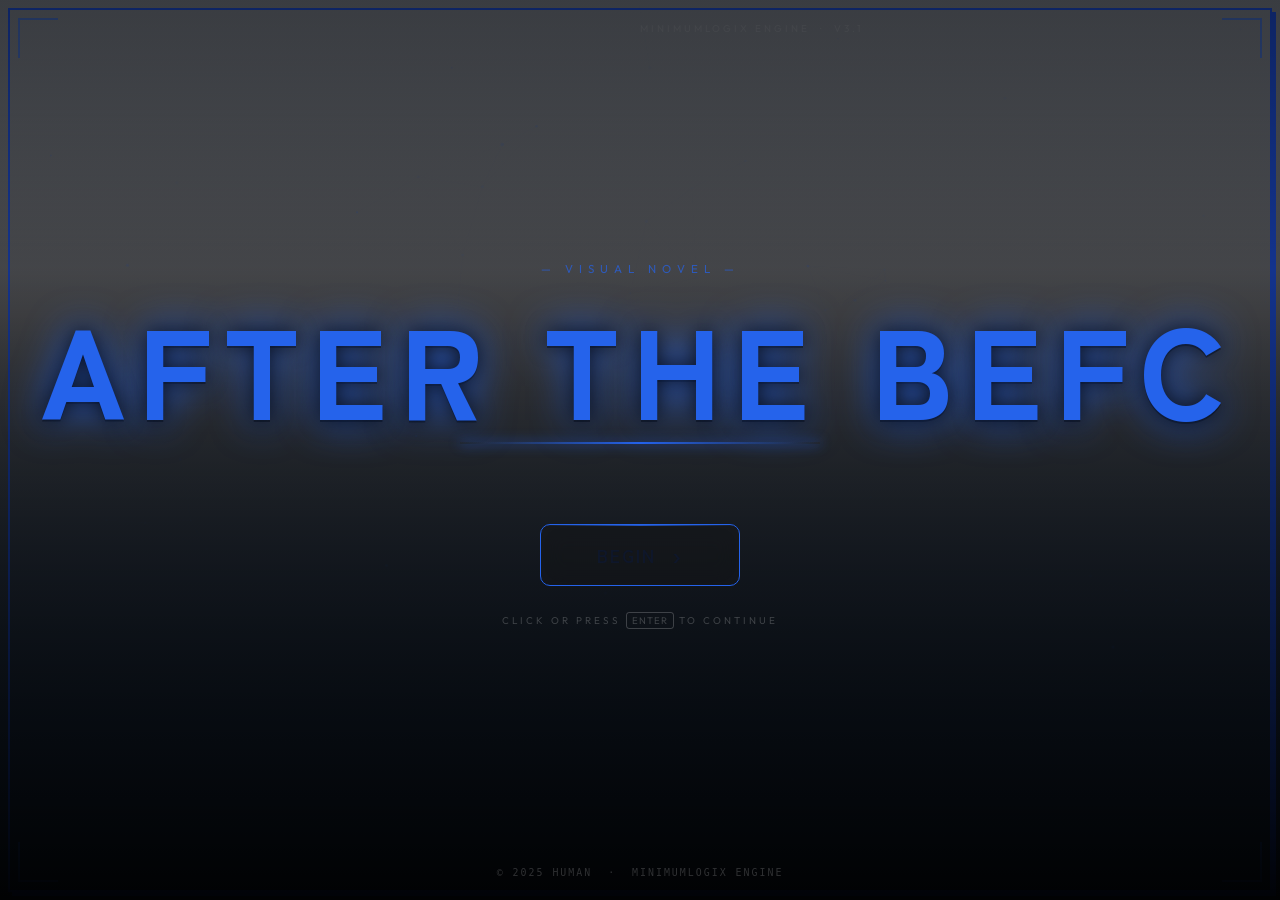
==== commit ff81e5bb: "feat: implement modular theme system with 10 new CSS themes and update asset paths" ====
--- a/index.html
+++ b/index.html
@@ -8,7 +8,7 @@
     <meta name="description" content="A premium visual novel engine with cinematic storytelling.">
     <link rel="stylesheet" href="css/basestyle.css">
     <link rel="stylesheet" href="css/effects.css">
-    <link rel="stylesheet" href="css/anime1.css" id="themeStylesheet">
+    <link rel="stylesheet" href="css/themes/anime1.css" id="themeStylesheet">
 </head>
 
 <body>
@@ -173,7 +173,8 @@
         <!-- PERSISTENT EFFECT LAYER (Between characters and dialogue) -->
         <div id="persistentEffectLayer" class="persistent-effect-layer"></div>
 
-        <div id="simpleEffectLayer" class="persistent-effect-layer" style="display:none; pointer-events:none; z-index: 10;"></div>
+        <div id="simpleEffectLayer" class="persistent-effect-layer"
+            style="display:none; pointer-events:none; z-index: 10;"></div>
 
         <div id="effectOverlay" class="effect-overlay"></div>
 
--- a/css/basestyle.css
+++ b/css/basestyle.css
@@ -27,6 +27,12 @@
 *::before,
 *::after {
     box-sizing: border-box;
+}
+
+body, .home-container, .story-container {
+    background-repeat: no-repeat !important;
+    background-size: cover !important;
+    background-position: center !important;
 }
 
 body,
@@ -924,33 +930,34 @@
     }
 }
 
-@media (max-width: 480px) {
+@media (max-width: 600px) {
     h1 {
-        font-size: 1.8rem;
+        font-size: 1.6rem;
     }
 
     .button {
-        font-size: 1rem;
-        padding: 0.6rem 1.2rem;
+        font-size: 0.9rem;
+        padding: 0.5rem 1rem;
     }
 
     .home-menu {
-        gap: 1rem;
+        gap: 0.8rem;
     }
 
     .dialogue-header {
-        font-size: 16px;
-        padding: 8px;
+        font-size: 15px;
+        padding: 6px;
     }
 
     .dialogue-container {
         width: 98%;
-        height: 45vh;
+        height: 47vh;
         bottom: 1%;
     }
 
     .dialogue-content {
-        padding: 10px 12px 20px;
+        padding: 8px 10px 18px;
+        font-size: 11px;
     }
 
     .dialogue-options {
@@ -958,17 +965,17 @@
     }
 
     .nav-icon-btn {
-        width: 40px;
-        height: 40px;
+        width: 35px;
+        height: 35px;
     }
 
     .nav-icon-btn svg {
-        width: 22px;
-        height: 22px;
+        width: 19px;
+        height: 19px;
     }
 
     .auto-btn {
-        font-size: 0.65rem;
+        font-size: 0.55rem;
         padding: 6px 12px;
     }
 }
--- a/css/effects.css
+++ b/css/effects.css
@@ -291,7 +291,14 @@
 }
 
 /* ════════════════════════════════════════════════════════════════
-   MACRO: BLINK — cinematic hard-cut eyelid close/open
+   MACRO: BLINK — cinematic eyelid close/open with smooth realism
+   ════════════════════════════════════════════════════════════════
+   Improvements:
+   - Separate easing for close (quick/snappy) vs open (soft/natural)
+   - Subtle gradient edges for anti-aliasing & depth
+   - Performance: GPU-accelerated transforms, will-change hints
+   - Realistic timing: 120ms close, 280ms open (natural human blink)
+   - Edge detail: subtle shadow for cinematic feel
    ════════════════════════════════════════════════════════════════ */
 .fx-blink::before,
 .fx-blink::after {
@@ -300,50 +307,111 @@
     left: 0;
     width: 100vw;
     height: 50vh;
-    background: #000;
+    background: linear-gradient(180deg, #000000 0%, #000000 85%, rgba(0,0,0,0.85) 100%);
     z-index: 9999;
     pointer-events: none;
+    will-change: transform;
+    backface-visibility: hidden;
+    -webkit-font-smoothing: antialiased;
 }
 
 .fx-blink::before {
     top: 0;
     transform-origin: top center;
-    animation: fxBlinkTop 1.4s cubic-bezier(0.77, 0, 0.175, 1) both;
+    background: linear-gradient(180deg, #000000 0%, #000000 85%, rgba(0,0,0,0.85) 100%);
+    box-shadow: 
+        inset 0 -2px 8px rgba(0,0,0,0.6),
+        0 2px 12px rgba(0,0,0,0.3);
+    animation: fxBlinkTopImproved 1.4s cubic-bezier(0.77, 0, 0.175, 1) both;
 }
 
 .fx-blink::after {
     bottom: 0;
     transform-origin: bottom center;
-    animation: fxBlinkBottom 1.4s cubic-bezier(0.77, 0, 0.175, 1) both;
-}
-
-@keyframes fxBlinkTop {
+    background: linear-gradient(0deg, #000000 0%, #000000 85%, rgba(0,0,0,0.85) 100%);
+    box-shadow: 
+        inset 0 2px 8px rgba(0,0,0,0.6),
+        0 -2px 12px rgba(0,0,0,0.3);
+    animation: fxBlinkBottomImproved 1.4s cubic-bezier(0.77, 0, 0.175, 1) both;
+}
+
+/* ── Closing phase (0-30%): snappy, quick close (120ms equivalent)
+   ── Open phase (30-100%): soft, natural open (280ms equivalent) ── */
+@keyframes fxBlinkTopImproved {
     0% {
         transform: scaleY(0);
-    }
-
-    25%,
+        opacity: 1;
+    }
+
+    /* Close: rapid descent */
+    30% {
+        transform: scaleY(1);
+        opacity: 1;
+    }
+
+    /* Stay: eyes fully closed */
     55% {
         transform: scaleY(1);
+        opacity: 1;
+    }
+
+    /* Open: smooth ascent with ease-out */
+    85% {
+        transform: scaleY(0.15);
+        opacity: 0.95;
     }
 
     100% {
         transform: scaleY(0);
-    }
-}
-
-@keyframes fxBlinkBottom {
+        opacity: 0;
+    }
+}
+
+@keyframes fxBlinkBottomImproved {
     0% {
         transform: scaleY(0);
-    }
-
-    25%,
+        opacity: 1;
+    }
+
+    /* Close: rapid ascent */
+    30% {
+        transform: scaleY(1);
+        opacity: 1;
+    }
+
+    /* Stay: eyes fully closed */
     55% {
         transform: scaleY(1);
+        opacity: 1;
+    }
+
+    /* Open: smooth descent with ease-out */
+    85% {
+        transform: scaleY(0.15);
+        opacity: 0.95;
     }
 
     100% {
         transform: scaleY(0);
+        opacity: 0;
+    }
+}
+
+/* ── Accessibility: Respect prefers-reduced-motion ── */
+@media (prefers-reduced-motion: reduce) {
+    .fx-blink::before,
+    .fx-blink::after {
+        animation-duration: 0.6s !important;
+    }
+
+    @keyframes fxBlinkTopImproved {
+        0%, 100% { transform: scaleY(0); }
+        50% { transform: scaleY(1); }
+    }
+
+    @keyframes fxBlinkBottomImproved {
+        0%, 100% { transform: scaleY(0); }
+        50% { transform: scaleY(1); }
     }
 }
 
--- a/css/themes/anime1.css
+++ b/css/themes/anime1.css
@@ -0,0 +1,596 @@
+/* ============================================================
+   anime1.css — LVNE Anime Magazine Theme (v3.1 — AAA Overhaul)
+   ============================================================
+   Pop-art magazine aesthetic. Solid offset shadows (sticker
+   cutout style). Halftone dot + grid paper texture everywhere.
+   Extreme spring cubic-bezier bounce animations.
+   ============================================================ */
+@import url('https://fonts.googleapis.com/css2?family=Outfit:wght@300;400;500;600;700;800&family=Zen+Kaku+Gothic+New:wght@400;500;700&display=swap');
+
+:root {
+    --font-primary: 'Outfit', sans-serif;
+    --font-display: 'Zen Kaku Gothic New', sans-serif;
+    --color-bg: #f0f4ff;
+    --color-surface: rgba(255, 255, 255, 0.96);
+    --color-text: #0f172a;
+    --color-accent: #2563eb;
+    --color-accent-alt: #3b82f6;
+    --color-border: rgba(37, 99, 235, 0.25);
+    --color-overlay-bg: rgba(240, 244, 255, 0.92);
+    --color-muted: #94a3b8;
+    --radius-sm: 10px;
+    --radius-md: 14px;
+    --radius-lg: 20px;
+    --transition-speed: 0.22s;
+
+    --blue-50: #eff6ff;
+    --blue-100: #dbeafe;
+    --blue-200: #bfdbfe;
+    --blue-500: #3b82f6;
+    --blue-600: #2563eb;
+    --blue-700: #1d4ed8;
+    --blue-900: #1e3a5f;
+    --pop-shadow: 4px 4px 0px var(--blue-700);
+    --pop-shadow-lg: 5px 5px 0px var(--blue-700);
+}
+
+/* ===== BODY ===== */
+body {
+    background-color: var(--color-bg);
+    color: var(--color-text);
+    font-family: var(--font-primary);
+    /* Halftone dot + grid paper layered texture */
+    background-image:
+        radial-gradient(circle, rgba(37,99,235,0.07) 1px, transparent 1px),
+        linear-gradient(rgba(37,99,235,0.045) 1px, transparent 1px),
+        linear-gradient(90deg, rgba(37,99,235,0.045) 1px, transparent 1px);
+    background-size:
+        12px 12px,
+        24px 24px,
+        24px 24px;
+    background-position:
+        6px 6px,
+        0 0,
+        0 0;
+}
+
+/* ===== LOADING SCREEN ===== */
+.loading-screen {
+    display: flex;
+    align-items: flex-end;
+    justify-content: center;
+    background-color: var(--color-bg);
+    background-size: cover;
+    background-position: center;
+    padding-bottom: 60px;
+    z-index: 9999;
+    position: fixed;
+    inset: 0;
+    transition: opacity 0.5s ease, transform 0.5s ease;
+}
+
+.loading-screen.fade-out {
+    opacity: 0;
+    transform: scale(1.04);
+    pointer-events: none;
+}
+
+/* Pop-art border overlay */
+.loading-screen::before {
+    content: '';
+    position: absolute;
+    inset: 8px;
+    border: 2px solid var(--blue-700);
+    box-shadow: 4px 4px 0 var(--blue-700);
+    pointer-events: none;
+    z-index: 3;
+}
+
+.loading-screen::after {
+    content: '';
+    position: absolute;
+    inset: 0;
+    background: linear-gradient(to top,
+        rgba(30, 58, 95, 0.96) 0%,
+        rgba(30, 58, 95, 0.45) 35%,
+        transparent 65%,
+        rgba(30, 58, 95, 0.15) 100%);
+    pointer-events: none;
+    z-index: 1;
+}
+
+.loader-content {
+    display: flex;
+    flex-direction: column;
+    align-items: center;
+    gap: 20px;
+    width: 75%;
+    max-width: 600px;
+    position: relative;
+    z-index: 4;
+}
+
+.loader-title {
+    font-family: var(--font-display);
+    font-size: 1.2rem;
+    font-weight: 700;
+    letter-spacing: 8px;
+    color: #fff;
+    text-transform: uppercase;
+    /* Pop-art offset text shadow */
+    text-shadow: 2px 2px 0px var(--blue-700), 4px 4px 0px rgba(0,0,0,0.2);
+}
+
+.loader-title::before,
+.loader-title::after { display: none; }
+
+.loader-bar-track {
+    width: 100%;
+    height: 8px;
+    background: rgba(255,255,255,0.2);
+    border: 2px solid #fff;
+    border-radius: 0;
+    overflow: hidden;
+    /* Pop-art box shadow */
+    box-shadow: 2px 2px 0px var(--blue-700);
+}
+
+.loader-bar-fill {
+    height: 100%;
+    width: 0%;
+    background: linear-gradient(90deg, #fff, var(--blue-200), #fff);
+    background-size: 200% 100%;
+    animation: shimmer-bar 1.5s linear infinite;
+    transition: width 0.3s ease;
+    position: relative;
+}
+
+.loader-bar-fill::after { display: none; }
+
+@keyframes shimmer-bar {
+    0%   { background-position: 200% 0; }
+    100% { background-position: -200% 0; }
+}
+
+.loader-info {
+    display: flex;
+    justify-content: space-between;
+    width: 100%;
+    font-family: var(--font-display);
+    font-size: 0.7rem;
+    color: rgba(255,255,255,0.55);
+    letter-spacing: 1px;
+}
+
+.loader-percent {
+    font-family: var(--font-display);
+    font-size: 0.85rem;
+    font-weight: 700;
+    color: #fff;
+    text-shadow: 2px 2px 0 var(--blue-700);
+}
+
+.loader-status {
+    letter-spacing: 1px;
+    font-weight: 300;
+}
+
+/* ===== H1 ===== */
+h1 {
+    font-family: var(--font-display);
+    font-weight: 700;
+    color: var(--blue-600);
+    text-shadow: 3px 3px 0px var(--blue-700);
+    animation: none;
+    letter-spacing: 2px;
+}
+
+/* ===== GLASS OVERLAY ===== */
+.glass-overlay {
+    background-color: rgba(240,244,255,0.4);
+    backdrop-filter: blur(6px);
+    -webkit-backdrop-filter: blur(6px);
+}
+
+/* ===== BUTTONS ===== */
+.button {
+    font-family: var(--font-display);
+    font-weight: 700;
+    background: #fff;
+    border: 2px solid var(--blue-700);
+    color: var(--blue-700);
+    border-radius: var(--radius-md);
+    box-shadow: var(--pop-shadow);
+    transition: all 0.15s ease;
+    will-change: transform, box-shadow;
+}
+
+.button:hover {
+    background: var(--blue-600);
+    color: #fff;
+    transform: translate(-2px, -2px);
+    box-shadow: 6px 6px 0px var(--blue-700);
+}
+
+.button:active {
+    transform: translate(2px, 2px);
+    box-shadow: 1px 1px 0px var(--blue-700);
+}
+
+/* ===== STORY SCREEN ===== */
+.story-container {
+    background-size: cover;
+    background-position: center;
+    background-repeat: no-repeat;
+    background-attachment: fixed;
+}
+
+/* ===== DIALOGUE ===== */
+.dialogue-container {
+    /* Grid paper + halftone combo */
+    background:
+        radial-gradient(circle, rgba(37,99,235,0.06) 1px, transparent 1px),
+        repeating-linear-gradient(0deg, transparent, transparent 23px, rgba(37,99,235,0.07) 23px, rgba(37,99,235,0.07) 24px),
+        repeating-linear-gradient(90deg, transparent, transparent 23px, rgba(37,99,235,0.04) 23px, rgba(37,99,235,0.04) 24px),
+        rgba(255,255,255,0.94);
+    background-size: 12px 12px, 100% 100%, 100% 100%, 100% 100%;
+    background-position: 6px 6px, 0 0, 0 0, 0 0;
+    backdrop-filter: blur(16px) saturate(1.5);
+    -webkit-backdrop-filter: blur(16px) saturate(1.5);
+    border: 2px solid var(--blue-700);
+    border-top: 4px solid var(--blue-600);
+    border-radius: var(--radius-lg) var(--radius-lg) 0 0;
+    box-shadow:
+        -4px -4px 0px var(--blue-700),
+        0 -8px 30px rgba(37,99,235,0.1);
+}
+
+.dialogue-header {
+    background: transparent;
+    border-bottom: 2px dashed rgba(37,99,235,0.15);
+    padding: 10px 14px;
+}
+
+#characterName {
+    font-family: var(--font-display);
+    font-weight: 800;
+    color: #fff;
+    background: linear-gradient(135deg, rgba(59,130,246,0.95), rgba(37,99,235,0.95));
+    padding: 6px 20px;
+    border-radius: 999px;
+    font-size: 1.15rem;
+    letter-spacing: 2px;
+    display: inline-block;
+    border: 1px solid rgba(37,99,235,0.5);
+    box-shadow: 0 10px 30px rgba(37,99,235,0.2);
+    text-transform: uppercase;
+}
+
+#typedText {
+    font-family: 'Zen Kaku Gothic New', sans-serif;
+    font-size: 1rem;
+    line-height: 1.9;
+    color: #0f172a;
+    letter-spacing: 0.02em;
+    text-shadow: 0 0 4px rgba(37,99,235,0.14);
+    word-break: break-word;
+}
+
+.dialogue-content {
+    color: var(--color-text);
+    font-size: 1rem;
+    line-height: 1.9;
+    font-weight: 500;
+    text-shadow: 0 0 2px rgba(255,255,255,0.08);
+    letter-spacing: 0.01em;
+    padding-bottom: 10px;
+}
+
+.dialogue-container {
+    background:
+        radial-gradient(circle, rgba(37,99,235,0.05) 1px, transparent 1px),
+        repeating-linear-gradient(0deg, transparent, transparent 23px, rgba(37,99,235,0.07) 23px, rgba(37,99,235,0.07) 24px),
+        repeating-linear-gradient(90deg, transparent, transparent 23px, rgba(37,99,235,0.04) 23px, rgba(37,99,235,0.04) 24px),
+        linear-gradient(180deg, rgba(255,255,255,0.96) 0%, rgba(241,245,255,0.92) 100%);
+    border: 2px solid rgba(37,99,235,0.35);
+    border-top: 5px solid rgba(59,130,246,0.8);
+    box-shadow:
+        -4px -4px 0px rgba(37,99,235,0.14),
+        0 -8px 40px rgba(37,99,235,0.08);
+}
+
+
+/* ===== OPTION BUTTONS & NAVIGATION ===== */
+.option-btn, .nav-icon-btn, .auto-btn {
+    font-family: var(--font-display);
+    font-size: 0.82rem;
+    font-weight: 700;
+    background: var(--blue-50);
+    border: 2px solid var(--blue-700);
+    color: var(--blue-700);
+    padding: 8px 20px;
+    border-radius: 100px;
+    box-shadow: var(--pop-shadow);
+    transition: all 0.15s ease;
+    position: relative; overflow: hidden;
+}
+
+.option-btn:hover, .nav-icon-btn:hover, .auto-btn:hover, .auto-btn.auto-active {
+    background: var(--blue-600);
+    color: #fff;
+    transform: translate(-2px, -2px);
+    box-shadow: 6px 6px 0px var(--blue-700);
+}
+
+.option-btn:active, .nav-icon-btn:active, .auto-btn:active {
+    transform: translate(2px, 2px);
+    box-shadow: 1px 1px 0px var(--blue-700);
+}
+
+/* ===== MENU ICON & MUTE ICON ===== */
+.menu-icon, .mute-icon {
+    color: var(--blue-600);
+    transition: all var(--transition-speed) ease;
+    background: rgba(255,255,255,0.85);
+    border: 2px solid var(--blue-700);
+    border-radius: var(--radius-sm);
+    box-shadow: 2px 2px 0 var(--blue-700);
+}
+
+.menu-icon:hover, .mute-icon:hover {
+    background: var(--blue-600);
+    color: #fff;
+    transform: translate(-1px, -1px);
+    box-shadow: 3px 3px 0 var(--blue-700);
+}
+
+/* ===== OVERLAYS ===== */
+.overlay {
+    background-color: var(--color-overlay-bg);
+    backdrop-filter: blur(12px);
+    -webkit-backdrop-filter: blur(12px);
+    opacity: 0; pointer-events: none;
+    transition: opacity 0.25s ease;
+}
+
+.overlay.show { opacity: 1; pointer-events: auto; }
+
+.overlay-content {
+    background: #fff;
+    border: 2px solid var(--blue-700);
+    border-radius: var(--radius-lg);
+    box-shadow: var(--pop-shadow-lg), 0 20px 60px rgba(37,99,235,0.12);
+    transform: scale(0.92) translateY(20px) rotate(-0.5deg);
+    transition: transform 0.4s cubic-bezier(0.34, 1.56, 0.64, 1);
+}
+
+.overlay.show .overlay-content {
+    transform: scale(1) translateY(0) rotate(0deg);
+}
+
+.overlay-header {
+    color: var(--blue-700);
+    font-family: var(--font-display);
+    font-weight: 700;
+    letter-spacing: 2px;
+    font-size: 0.9rem;
+    border-bottom: 2px dashed var(--blue-200);
+}
+
+.close-btn {
+    color: var(--color-muted);
+    transition: all var(--transition-speed) ease;
+}
+
+.close-btn:hover {
+    color: var(--blue-600);
+    transform: rotate(90deg) scale(1.2);
+}
+
+/* ===== SETTINGS ===== */
+.settings-option {
+    margin-bottom: 16px;
+    padding: 12px 14px;
+    background: var(--blue-50);
+    border: 2px solid var(--blue-200);
+    border-left: 4px solid var(--blue-500);
+    border-radius: 0 var(--radius-sm) var(--radius-sm) 0;
+    box-shadow: 2px 2px 0 rgba(37,99,235,0.15);
+}
+
+.settings-option label {
+    color: var(--blue-900);
+    font-family: var(--font-display);
+    font-weight: 700;
+    letter-spacing: 1px;
+    font-size: 0.8rem;
+    margin-bottom: 10px;
+    display: block;
+}
+
+input[type="range"] {
+    -webkit-appearance: none; appearance: none;
+    width: 100%; height: 6px;
+    background: var(--blue-200);
+    border: 2px solid var(--blue-700);
+    border-radius: 100px; outline: none;
+}
+
+input[type="range"]::-webkit-slider-thumb {
+    -webkit-appearance: none;
+    width: 18px; height: 18px;
+    border-radius: 50%;
+    background: var(--blue-600);
+    border: 2px solid var(--blue-700);
+    cursor: pointer;
+    box-shadow: 2px 2px 0 var(--blue-700);
+    transition: transform 0.15s ease;
+}
+
+input[type="range"]::-webkit-slider-thumb:hover { transform: scale(1.3); }
+
+input[type="range"]::-moz-range-thumb {
+    width: 18px; height: 18px;
+    background: var(--blue-600);
+    border: 2px solid var(--blue-700); border-radius: 50%; cursor: pointer;
+}
+
+/* ===== MENU PANEL ===== */
+.menu-panel {
+    width: 360px;
+    height: auto;
+    max-height: 80vh;
+    padding: 0;
+    display: flex;
+    flex-direction: column;
+    border-radius: var(--radius-lg);
+    overflow: hidden;
+}
+
+.menu-buttons {
+    display: flex;
+    flex-direction: column;
+    gap: 6px;
+    padding: 10px;
+}
+
+.menu-btn {
+    display: flex;
+    align-items: center;
+    gap: 12px;
+    width: 100%;
+    padding: 12px 16px;
+    background: transparent;
+    border: 2px solid transparent;
+    border-radius: var(--radius-sm);
+    color: var(--color-text);
+    font-family: var(--font-display);
+    font-size: 0.84rem;
+    font-weight: 600;
+    letter-spacing: 1px;
+    cursor: pointer;
+    transition: all 0.15s ease;
+    position: relative; overflow: hidden;
+}
+
+.menu-btn svg { flex-shrink: 0; stroke: var(--blue-500); transition: all 0.15s ease; }
+.menu-btn span { opacity: 0.75; }
+.menu-btn::before { display: none; }
+
+.menu-btn:hover {
+    background: var(--blue-50);
+    border-color: var(--blue-700);
+    color: var(--blue-700);
+    box-shadow: 2px 2px 0 var(--blue-700);
+    transform: translate(-1px, -1px);
+}
+
+.menu-btn:hover svg { stroke: var(--blue-700); transform: scale(1.15); }
+.menu-btn:hover span { opacity: 1; }
+.menu-btn:last-child { border-bottom: none; }
+
+/* ===== END SCREEN ===== */
+.end-glass-panel {
+    background: rgba(255,255,255,0.97);
+    backdrop-filter: blur(16px);
+    -webkit-backdrop-filter: blur(16px);
+    border: 3px solid var(--blue-700);
+    border-radius: var(--radius-lg);
+    box-shadow: var(--pop-shadow-lg), 0 20px 60px rgba(37,99,235,0.12);
+    padding: 3rem 4rem;
+}
+
+.end-message {
+    font-family: var(--font-display);
+    font-weight: 700;
+    font-size: 2.5rem;
+    color: var(--blue-600);
+    text-shadow: 3px 3px 0 var(--blue-700);
+    animation: none;
+    letter-spacing: 2px;
+}
+
+.end-subtext {
+    font-family: var(--font-primary);
+    font-size: 1rem;
+    font-weight: 300;
+    color: var(--color-muted);
+    opacity: 1;
+}
+
+/* ===== CHARACTER SPRITES ===== */
+.character-sprite {
+    filter: drop-shadow(3px 3px 0px rgba(37,99,235,0.2)) drop-shadow(0 4px 14px rgba(0,0,0,0.12));
+}
+
+/* Extreme spring bounce animations — only on fresh entrance */
+.left-sprite.active:not([data-sprite-settled]) {
+    animation: spring-left 0.6s cubic-bezier(0.34, 1.72, 0.64, 1);
+}
+
+.right-sprite.active:not([data-sprite-settled]) {
+    animation: spring-right 0.6s cubic-bezier(0.34, 1.72, 0.64, 1);
+}
+
+.center-sprite.active:not([data-sprite-settled]) {
+    animation: spring-center 0.6s cubic-bezier(0.34, 1.72, 0.64, 1);
+}
+
+/* Settled — suppress re-entry */
+.left-sprite[data-sprite-settled].active,
+.right-sprite[data-sprite-settled].active,
+.center-sprite[data-sprite-settled].active {
+    animation: none;
+}
+
+@keyframes spring-left {
+    from { opacity: 0; transform: translateX(-50px) scale(0.85); }
+    to   { opacity: 1; transform: translateX(0) scale(1); }
+}
+
+@keyframes spring-right {
+    from { opacity: 0; transform: translateX(50px) scale(0.85); }
+    to   { opacity: 1; transform: translateX(0) scale(1); }
+}
+
+@keyframes spring-center {
+    from { opacity: 0; transform: translate(-50%, 30px) scale(0.85); }
+    to   { opacity: 1; transform: translate(-50%, 0) scale(1); }
+}
+
+/* ===== PERSISTENT EFFECT ===== */
+.persistent-effect-layer {
+    position: absolute; top: 0; left: 0;
+    width: 100%; height: 100%;
+    z-index: 2; pointer-events: none; display: none;
+}
+
+.persistent-effect-img { width: 100%; height: 100%; object-fit: cover; opacity: 0.45; }
+
+/* ===== NO SCANLINES ===== */
+.home-container::after,
+body::after { display: none; }
+
+/* ===== CHAPTER TRANSITION ===== */
+.chapter-transition.theme-anime1 {
+    background: radial-gradient(ellipse at center, rgba(55,150,235,0.1) 0%, rgba(10,20,40,0.95) 100%);
+}
+
+.chapter-transition.theme-anime1 .chapter-number {
+    color: #3796eb;
+    text-shadow: 
+        0 0 20px #3796eb,
+        0 0 40px rgba(55,150,235,0.3),
+        3px 3px 0px rgba(0,0,0,0.3);
+}
+
+.chapter-transition.theme-anime1 .chapter-title {
+    color: #2563eb;
+    font-family: 'Zen Kaku Gothic New', sans-serif;
+}
+
+.chapter-transition.theme-anime1 .chapter-divider {
+    background: linear-gradient(90deg, transparent, #3796eb, transparent);
+    box-shadow: 0 0 15px #3796eb, 0 3px 0px rgba(0,0,0,0.3);
+}
+
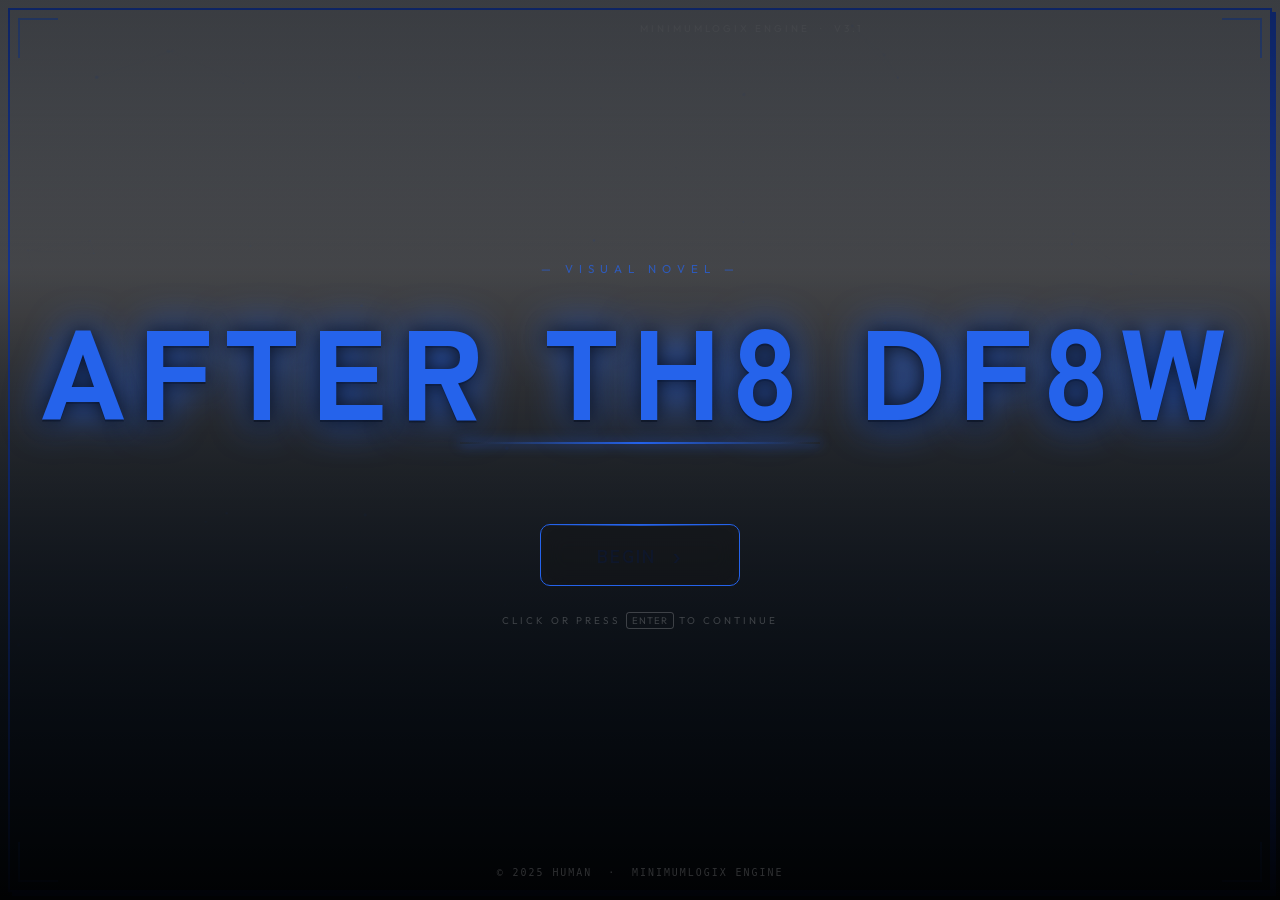
==== commit d7c359c9: "feat: implement sprite effects library and engine with new CSS support" ====
--- a/index.html
+++ b/index.html
@@ -219,6 +219,7 @@
     <!-- Load configuration first -->
     <script src="js/config.js"></script>
     <script src="js/particles.js"></script>
+    <script src="js/library/sprite_effects.js"></script>
     <script src="js/effects.js"></script>
     <script src="js/audio.js"></script>
     <script src="js/screen.js"></script>
--- a/css/effects.css
+++ b/css/effects.css
@@ -285,10 +285,106 @@
         opacity: 0.7;
     }
 
-    100% {
-        opacity: 0;
-    }
-}
+    90% {
+        opacity: 0.1;
+    }
+
+    100% {
+        opacity: 0;
+    }
+}
+
+/* ════════════════════════════════════════════════════════════════
+   SPRITE-SPECIFIC EFFECTS (Applied to individual character <img>)
+   ════════════════════════════════════════════════════════════════ */
+
+/* ── Scanlines: Digital flickering lines ── */
+.fx-s-scanlines {
+    -webkit-mask-image: repeating-linear-gradient(
+        0deg,
+        #000,
+        #000 2px,
+        transparent 2px,
+        transparent 4px
+    );
+    mask-image: repeating-linear-gradient(
+        0deg,
+        #000,
+        #000 2px,
+        transparent 2px,
+        transparent 4px
+    );
+    animation: fxSpriteScanlines 0.1s infinite;
+}
+
+@keyframes fxSpriteScanlines {
+    0% { opacity: 0.8; transform: translate(var(--sprite-x, 0), 1px); }
+    50% { opacity: 1; transform: translate(var(--sprite-x, 0), -1px); }
+    100% { opacity: 0.8; transform: translate(var(--sprite-x, 0), 0); }
+}
+
+/* ── Holo: Translucent cyan glow + digital noise ── */
+.fx-s-holo {
+    filter: sepia(1) hue-rotate(150deg) saturate(3) brightness(1.2) contrast(1.1);
+    opacity: 0.8;
+    -webkit-mask-image: linear-gradient(to bottom, rgba(0,0,0,1) 90%, rgba(0,0,0,0.5) 100%);
+    mask-image: linear-gradient(to bottom, rgba(0,0,0,1) 90%, rgba(0,0,0,0.5) 100%);
+    animation: fxSpriteHolo 0.2s infinite;
+}
+
+@keyframes fxSpriteHolo {
+    0% { transform: translate(1px, 0.5px) skew(0deg); opacity: 0.85; }
+    33% { transform: translate(-1px, -0.5px) skew(1deg); opacity: 0.75; }
+    66% { transform: translate(0.5px, -1px) skew(-0.5deg); opacity: 0.9; }
+    100% { transform: translate(0, 0); }
+}
+
+/* ── Drain: Desaturation with a moody tint ── */
+.fx-s-drain {
+    filter: saturate(0) contrast(1.2) brightness(0.9);
+    transition: filter 0.8s ease-in-out;
+}
+
+/* ── Glow: High-intensity neon aura ── */
+.fx-s-glow {
+    filter: drop-shadow(0 0 15px rgba(0, 229, 255, 0.8)) hue-rotate(10deg);
+    animation: fxSpriteGlow 1.5s ease-in-out infinite alternate;
+}
+
+@keyframes fxSpriteGlow {
+    from { filter: drop-shadow(0 0 8px rgba(0, 229, 255, 0.6)); }
+    to { filter: drop-shadow(0 0 20px rgba(0, 229, 255, 0.9)) brightness(1.1); }
+}
+
+/* ── Ghost: Semi-transparent + blur for memories or wraiths ── */
+.fx-s-ghost {
+    opacity: 0.4;
+    filter: blur(2px) grayscale(0.5);
+    mix-blend-mode: screen;
+}
+
+/* ── Flicker: Unstable projection ── */
+.fx-s-flicker {
+    animation: fxSpriteFlicker 2s steps(2) infinite;
+}
+
+@keyframes fxSpriteFlicker {
+    0%, 20%, 40%, 60%, 80%, 100% { opacity: 1; }
+    10%, 30%, 50%, 70%, 90% { opacity: 0.7; transform: translateX(2px); }
+    15%, 45%, 75% { opacity: 0.3; transform: translateX(-4px); }
+}
+
+/* ── Pulse: Gentle breathing/power effect ── */
+.fx-s-pulse {
+    animation: fxSpritePulse 3s ease-in-out infinite;
+}
+
+@keyframes fxSpritePulse {
+    0% { transform: scale(1) translateX(var(--sprite-x, 0)); }
+    50% { transform: scale(1.02) translateX(var(--sprite-x, 0)); filter: brightness(1.2); }
+    100% { transform: scale(1) translateX(var(--sprite-x, 0)); }
+}
+
 
 /* ════════════════════════════════════════════════════════════════
    MACRO: BLINK — cinematic eyelid close/open with smooth realism
--- a/css/themes/anime1.css
+++ b/css/themes/anime1.css
@@ -241,7 +241,7 @@
     border-top: 4px solid var(--blue-600);
     border-radius: var(--radius-lg) var(--radius-lg) 0 0;
     box-shadow:
-        -4px -4px 0px var(--blue-700),
+        -4px -4px -4px var(--blue-700),
         0 -8px 30px rgba(37,99,235,0.1);
 }
 
@@ -256,11 +256,14 @@
     font-weight: 800;
     color: #fff;
     background: linear-gradient(135deg, rgba(59,130,246,0.95), rgba(37,99,235,0.95));
-    padding: 6px 20px;
-    border-radius: 999px;
-    font-size: 1.15rem;
-    letter-spacing: 2px;
+    padding: 6px 24px;
+    border-radius: 4px;
+    transform: rotate(-1.5deg);
     display: inline-block;
+    margin-bottom: 15px;
+    box-shadow: 4px 4px 0 rgba(37,99,235,0.25);
+    text-transform: uppercase;
+    letter-spacing: 1px;
     border: 1px solid rgba(37,99,235,0.5);
     box-shadow: 0 10px 30px rgba(37,99,235,0.2);
     text-transform: uppercase;
@@ -285,20 +288,6 @@
     letter-spacing: 0.01em;
     padding-bottom: 10px;
 }
-
-.dialogue-container {
-    background:
-        radial-gradient(circle, rgba(37,99,235,0.05) 1px, transparent 1px),
-        repeating-linear-gradient(0deg, transparent, transparent 23px, rgba(37,99,235,0.07) 23px, rgba(37,99,235,0.07) 24px),
-        repeating-linear-gradient(90deg, transparent, transparent 23px, rgba(37,99,235,0.04) 23px, rgba(37,99,235,0.04) 24px),
-        linear-gradient(180deg, rgba(255,255,255,0.96) 0%, rgba(241,245,255,0.92) 100%);
-    border: 2px solid rgba(37,99,235,0.35);
-    border-top: 5px solid rgba(59,130,246,0.8);
-    box-shadow:
-        -4px -4px 0px rgba(37,99,235,0.14),
-        0 -8px 40px rgba(37,99,235,0.08);
-}
-
 
 /* ===== OPTION BUTTONS & NAVIGATION ===== */
 .option-btn, .nav-icon-btn, .auto-btn {
@@ -592,5 +581,4 @@
 .chapter-transition.theme-anime1 .chapter-divider {
     background: linear-gradient(90deg, transparent, #3796eb, transparent);
     box-shadow: 0 0 15px #3796eb, 0 3px 0px rgba(0,0,0,0.3);
-}
-
+}
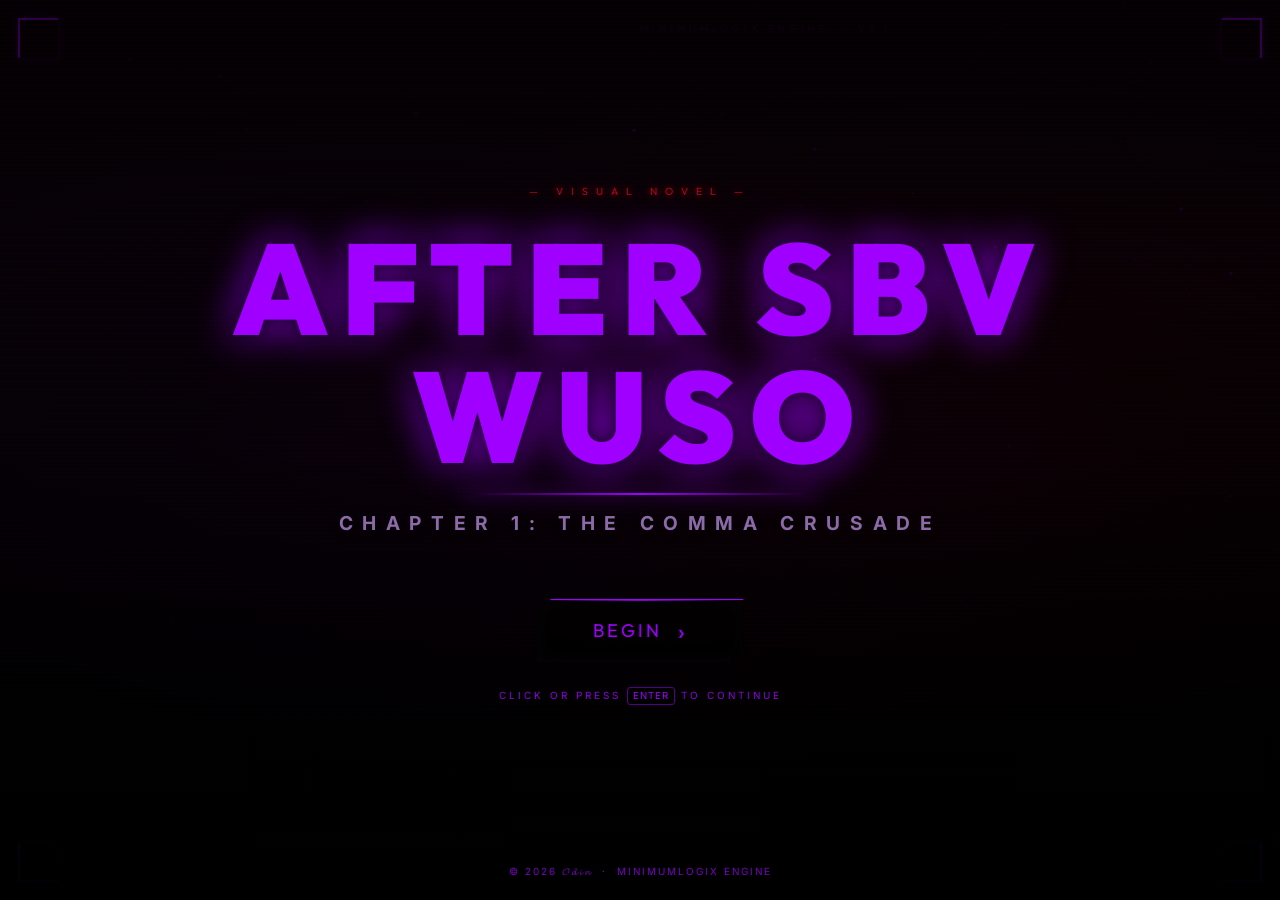
==== commit e19219ba: "feat: add Sakuragaoka story content and update engine branding" ====
--- a/index.html
+++ b/index.html
@@ -61,7 +61,7 @@
             </button>
             <p class="start-hint">CLICK OR PRESS <kbd>ENTER</kbd> TO CONTINUE</p>
             <div class="start-footer">
-                <span>© 2025 HUMAN &nbsp;·&nbsp; Minimumlogix Engine</span>
+                <span>© 2026 𝓞𝓭𝓲𝓷 &nbsp;·&nbsp; Minimumlogix Engine</span>
             </div>
         </div>
     </div>
--- a/css/basestyle.css
+++ b/css/basestyle.css
@@ -725,13 +725,15 @@
 }
 
 .chapter-title {
+    /* (min-size, scaling-size, max-size) */
+    font-size: clamp(1.5rem, 8vw, 5rem); 
     font-family: var(--font-display);
-    font-size: 2.5rem;
     font-weight: 700;
+    width: 90vw; /* Use width instead of max-width if you want it centered/consistent */
     color: var(--color-text);
     text-transform: uppercase;
-    letter-spacing: 4px;
-    margin: 0.5rem 0 0 0;
+    letter-spacing: 0.2em; /* Em is better for scaling than px */
+    margin: 0.5rem auto;
     opacity: 0;
     transform: translateY(20px);
     animation: chapterTitleEntry 0.6s cubic-bezier(0.34, 1.56, 0.64, 1) 0.4s forwards;
